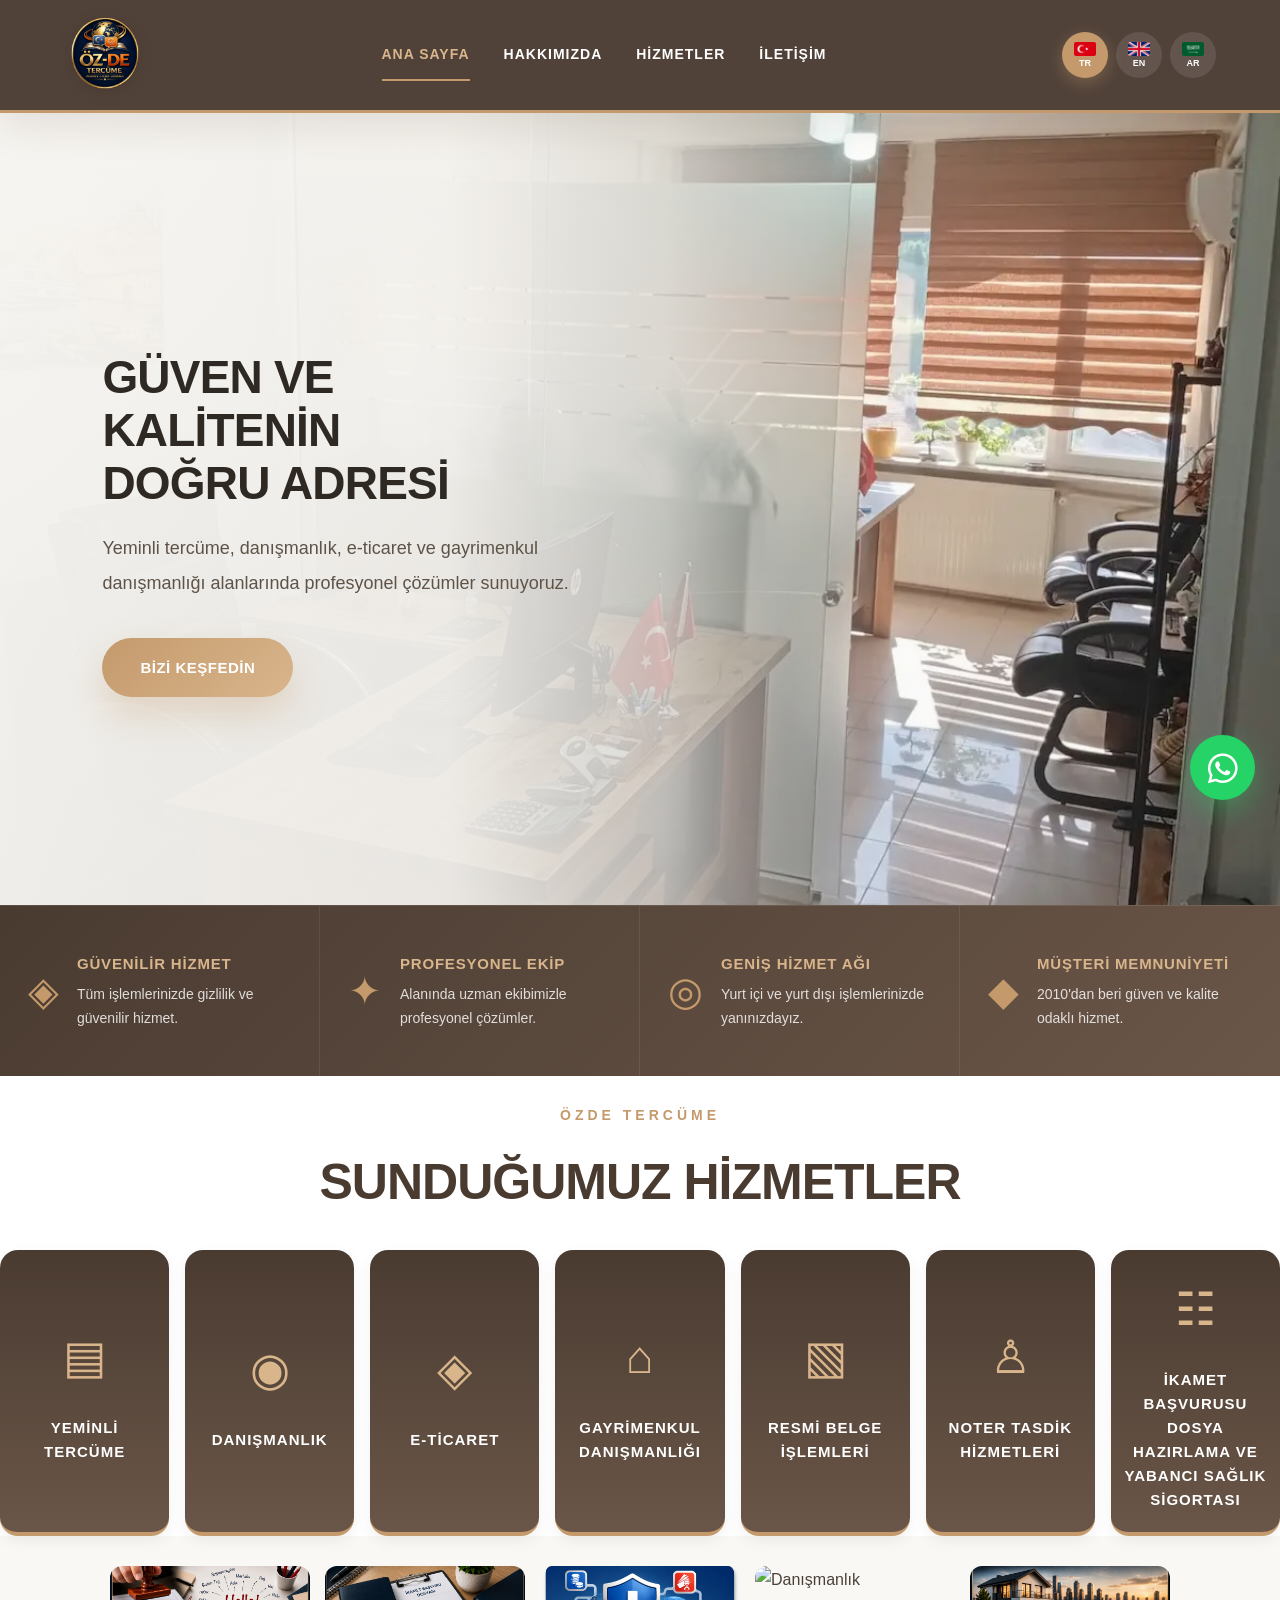
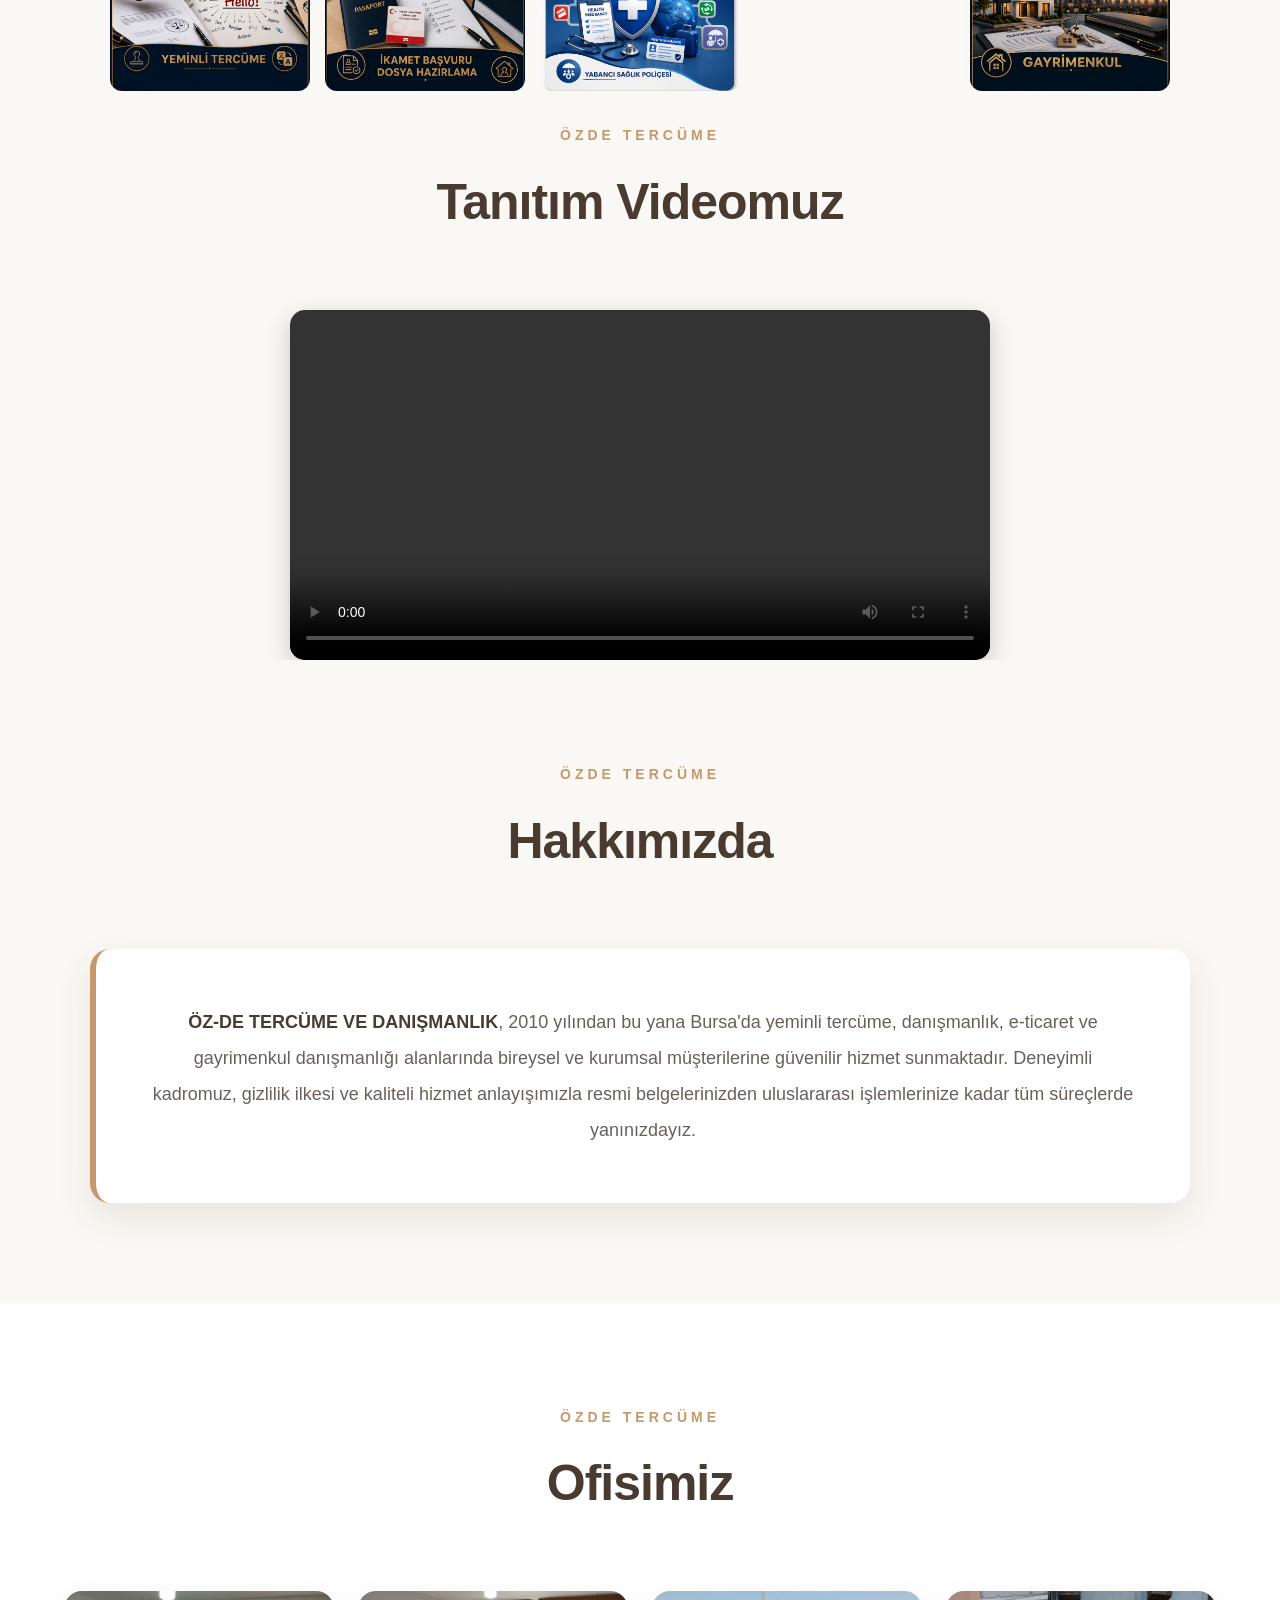
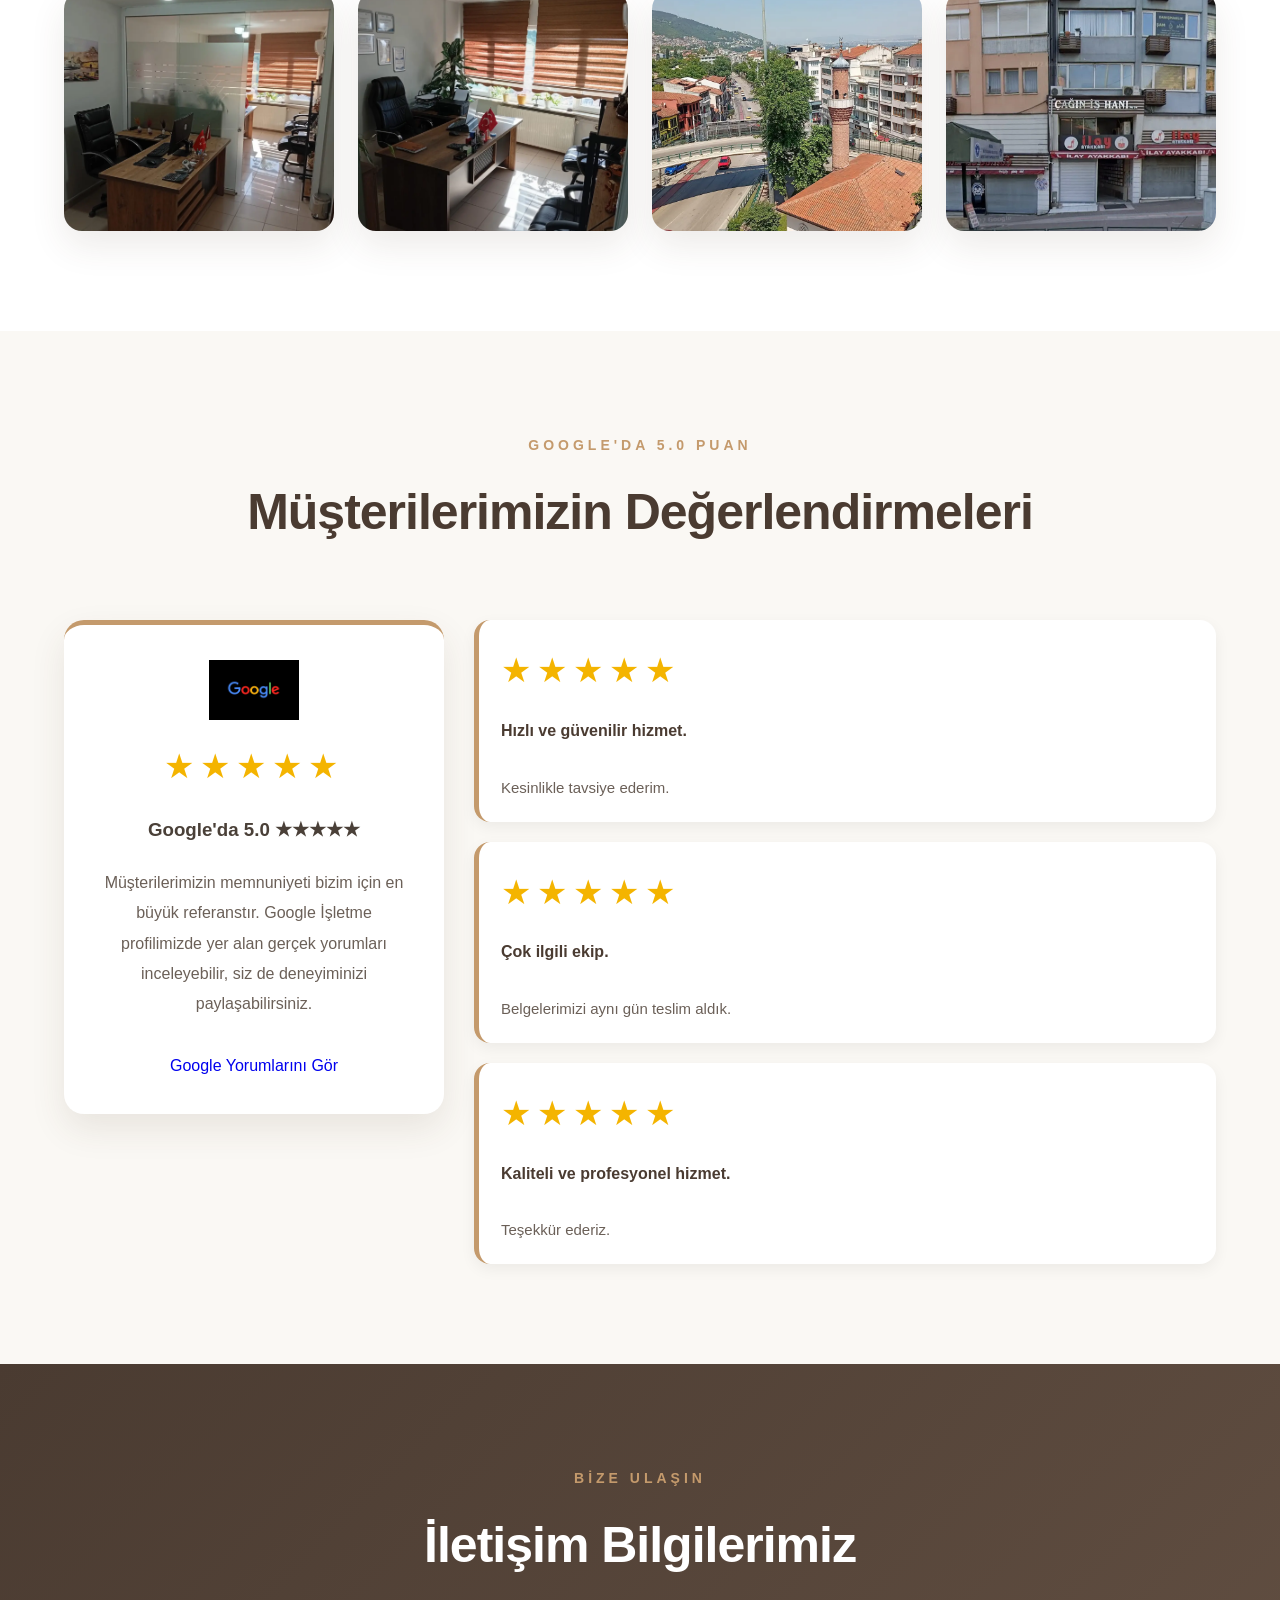
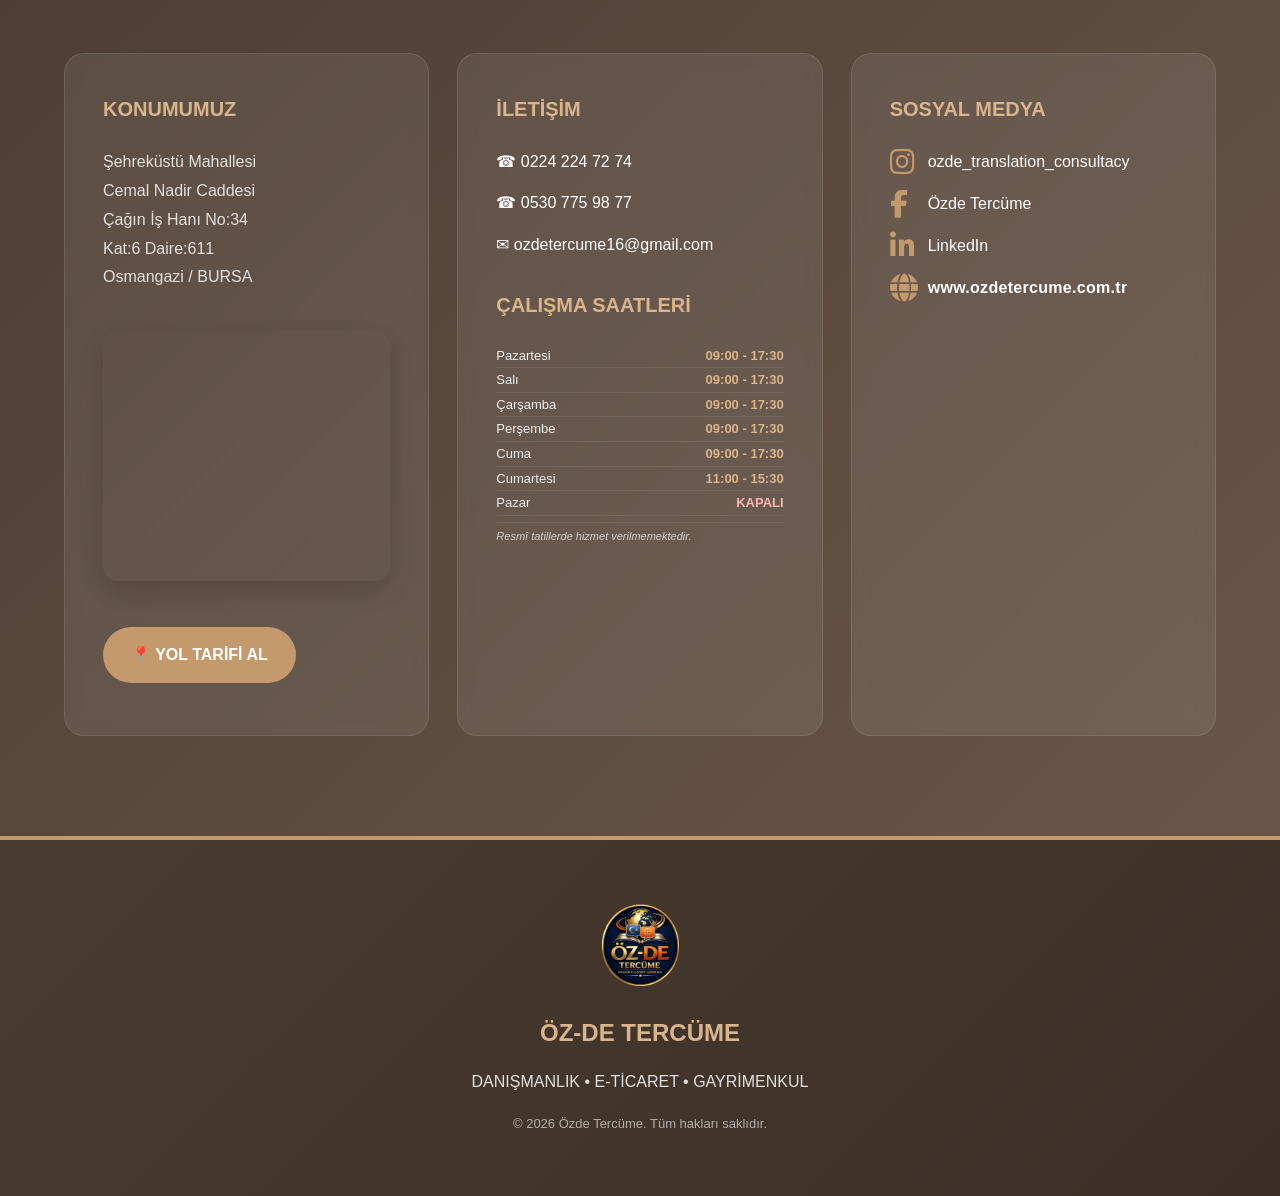
==== index.html @ fc8a0e53 "Modify video section heading and style Updated video section heading and adjusted video styling." ====
<!DOCTYPE html>
<html lang="tr">

<head>
<script type="application/ld+json">
{
  "@context": "https://schema.org",
  "@type": "ProfessionalService",
"name": "Özde Tercüme",
"description": "Bursa'da Arapça, İngilizce, Almanca ve farklı dillerde yeminli tercüme, noter onaylı tercüme, resmi belge işlemleri, danışmanlık, yabancı ikamet başvurusu dosya hazırlama, yabancı sağlık sigortası ve profesyonel hizmetler.",
"url": "https://ozdetercume.com.tr/",
  "telephone": "+90 530 775 98 77",
  "areaServed": {
  "@type": "City",
  "name": "Bursa"
},
  "address": {
    "@type": "PostalAddress",
    "addressLocality": "Bursa",
    "addressCountry": "TR"
  },
  "openingHours": "Mo-Fr 09:00-17:30, Sa 11:00-15:30"
}
</script>
<meta charset="UTF-8">

<meta name="viewport" content="width=device-width, initial-scale=1.0">

<meta name="description" content="Bursa yeminli tercüme bürosu Özde Tercüme; Arapça, İngilizce, Almanca ve farklı dillerde yeminli tercüme, noter onaylı tercüme, resmi belge tercümesi, yabancı ikamet başvurusu dosya hazırlama ve yabancı sağlık sigortası hizmetleri sunar.">

<meta name="keywords" content="Bursa yeminli tercüme, Bursa tercüme bürosu, yeminli tercüman, Arapça tercüme, İngilizce tercüme, Almanca tercüme, noter onaylı tercüme, resmi belge tercümesi, profesyonel tercüme, yabancı ikamet başvurusu, ikamet başvurusu dosya hazırlama, yabancı sağlık sigortası, Bursa yabancı sağlık sigortası, Özde Tercüme">
  
<meta name="author" content="Özde Tercüme">

<meta name="robots" content="index, follow">

<link rel="canonical" href="https://www.ozdetercume.com.tr/">

<link rel="alternate" hreflang="tr" href="https://www.ozdetercume.com.tr/">
<link rel="alternate" hreflang="en" href="https://www.ozdetercume.com.tr/en.html">
<link rel="alternate" hreflang="ar" href="https://www.ozdetercume.com.tr/ar.html">
<link rel="alternate" hreflang="x-default" href="https://www.ozdetercume.com.tr/">
<title>Bursa Yeminli Tercüme Bürosu | Arapça, İngilizce, Almanca Tercüme | Özde Tercüme</title>

<!-- Open Graph (WhatsApp / Facebook Paylaşım) -->

<meta property="og:title" content="Bursa Yeminli Tercüme Bürosu | Arapça, İngilizce, Almanca Tercüme | Özde Tercüme">

<meta property="og:description" content="Bursa'da Arapça, İngilizce, Almanca ve farklı dillerde yeminli ve noter onaylı tercüme, resmi belge işlemleri, danışmanlık ve profesyonel çözümler.">

<meta property="og:type" content="website">

<meta property="og:url" content="https://www.ozdetercume.com.tr/">

<meta property="og:image" content="https://www.ozdetercume.com.tr/logo.webp">


<!-- Favicon -->

<link rel="icon" type="image/webp" href="logo.webp">


<!-- CSS -->

<link rel="stylesheet" href="style.css">

<link rel="stylesheet" href="https://cdnjs.cloudflare.com/ajax/libs/font-awesome/6.5.2/css/all.min.css">
</head>

<body>

<header class="site-header">

    <div class="header-container">

        <a class="logo" href="#anasayfa">
           <img src="logo.webp" alt="Özde Tercüme" width="200" height="80">
        </a>

        <nav class="main-nav">
            <a href="#anasayfa">ANA SAYFA</a>
            <a href="#hakkimizda">HAKKIMIZDA</a>
            <a href="#hizmetler">HİZMETLER</a>
            <a href="#iletisim">İLETİŞİM</a>
        </nav>

<div class="language-switcher">
    <a href="index.html" class="active" title="Türkçe">
        <img src="turkiye.webp" alt="Türk Bayrağı">
        <span>TR</span>
    </a>

    <a href="en.html" title="English">
        <img src="ingiltere.webp" alt="İngiltere Bayrağı">
        <span>EN</span>
    </a>

    <a href="ar.html" title="العربية">
        <img src="suudi-arabistan.webp" alt="Suudi Arabistan Bayrağı">
        <span>AR</span>
    </a>
</div>
    </div>

</header>

<main>

    <!-- ANA SAYFA -->

    <section id="anasayfa" class="hero">

        <div class="hero-overlay"></div>

        <div class="hero-content">

            <h1>
                GÜVEN VE<br>
                KALİTENİN<br>
                DOĞRU ADRESİ
            </h1>

            <p>
                Yeminli tercüme, danışmanlık, e-ticaret ve
                gayrimenkul danışmanlığı alanlarında profesyonel çözümler sunuyoruz.
            </p>

            <a class="primary-button" href="#hizmetler">
                BİZİ KEŞFEDİN
            </a>

        </div>

    </section>

    <!-- AVANTAJLAR -->

    <section class="advantages">

        <div class="advantage">
            <span class="advantage-icon">◈</span>
            <div>
                <h3>GÜVENİLİR HİZMET</h3>
                <p>Tüm işlemlerinizde gizlilik ve güvenilir hizmet.</p>
            </div>
        </div>

        <div class="advantage">
            <span class="advantage-icon">✦</span>
            <div>
                <h3>PROFESYONEL EKİP</h3>
                <p>Alanında uzman ekibimizle profesyonel çözümler.</p>
            </div>
        </div>

        <div class="advantage">
            <span class="advantage-icon">◎</span>
            <div>
                <h3>GENİŞ HİZMET AĞI</h3>
                <p>Yurt içi ve yurt dışı işlemlerinizde yanınızdayız.</p>
            </div>
        </div>

        <div class="advantage">
            <span class="advantage-icon">◆</span>
            <div>
                <h3>MÜŞTERİ MEMNUNİYETİ</h3>
                <p>2010'dan beri güven ve kalite odaklı hizmet.</p>
            </div>
        </div>

    </section>

   <section class="services" id="hizmetler">

   <div class="section-heading">
    <span>ÖZDE TERCÜME</span>
    <h2>SUNDUĞUMUZ HİZMETLER</h2>
</div>

    <div class="service-grid">

        <article class="service-card">
            <div class="service-icon">▤</div>
            <h3>YEMİNLİ<br>TERCÜME</h3>
        </article>

        <article class="service-card">
            <div class="service-icon">◉</div>
            <h3>DANIŞMANLIK</h3>
        </article>

        <article class="service-card">
            <div class="service-icon">◈</div>
            <h3>E-TİCARET</h3>
        </article>

        <article class="service-card">
            <div class="service-icon">⌂</div>
            <h3>GAYRİMENKUL DANIŞMANLIĞI</h3>
        </article>

        <article class="service-card">
            <div class="service-icon">▧</div>
            <h3>RESMİ BELGE<br>İŞLEMLERİ</h3>
        </article>

        <article class="service-card">
            <div class="service-icon">♙</div>
            <h3>NOTER TASDİK<br>HİZMETLERİ</h3>
        </article>

        <article class="service-card">
            <div class="service-icon">☷</div>
            <h3>İKAMET BAŞVURUSU<br>DOSYA HAZIRLAMA VE<br>YABANCI SAĞLIK SİGORTASI</h3>
        </article>

    </div>

</section>
<div style="
    display:flex;
    justify-content:center;
    align-items:center;
    gap:15px;
    flex-wrap:wrap;
    width:100%;
    margin:30px auto;
">

    <img src="yeminli-tercume.webp"
         alt="Yeminli Tercüme"
         style="width:200px;height:125px;object-fit:cover;border-radius:12px;
                transition:transform .3s ease,box-shadow .3s ease;cursor:pointer;"
         onmouseover="this.style.transform='scale(1.30)';this.style.boxShadow='0 12px 30px rgba(0,0,0,.30)';this.style.zIndex='10';"
         onmouseout="this.style.transform='scale(1)';this.style.boxShadow='none';this.style.zIndex='1';">

    <img src="ikamet-basvuru.webp"
         alt="İkamet Başvuru Dosyası Hazırlama"
         style="width:200px;height:125px;object-fit:cover;border-radius:12px;
                transition:transform .3s ease,box-shadow .3s ease;cursor:pointer;"
         onmouseover="this.style.transform='scale(1.30)';this.style.boxShadow='0 12px 30px rgba(0,0,0,.30)';this.style.zIndex='10';"
         onmouseout="this.style.transform='scale(1)';this.style.boxShadow='none';this.style.zIndex='1';">

    <img src="yabanci-saglik-sigortasi.webp"
         alt="Yabancı Sağlık Sigortası"
         style="width:200px;height:125px;object-fit:cover;border-radius:12px;
                transition:transform .3s ease,box-shadow .3s ease;cursor:pointer;"
         onmouseover="this.style.transform='scale(1.30)';this.style.boxShadow='0 12px 30px rgba(0,0,0,.30)';this.style.zIndex='10';"
         onmouseout="this.style.transform='scale(1)';this.style.boxShadow='none';this.style.zIndex='1';">

    <img src="danismanlik.webp"
         alt="Danışmanlık"
         style="width:200px;height:125px;object-fit:cover;border-radius:12px;
                transition:transform .3s ease,box-shadow .3s ease;cursor:pointer;"
         onmouseover="this.style.transform='scale(1.30)';this.style.boxShadow='0 12px 30px rgba(0,0,0,.30)';this.style.zIndex='10';"
         onmouseout="this.style.transform='scale(1)';this.style.boxShadow='none';this.style.zIndex='1';">

    <img src="gayrimenkul.webp"
         alt="Gayrimenkul"
         style="width:200px;height:125px;object-fit:cover;border-radius:12px;
                transition:transform .3s ease,box-shadow .3s ease;cursor:pointer;"
         onmouseover="this.style.transform='scale(1.30)';this.style.boxShadow='0 12px 30px rgba(0,0,0,.30)';this.style.zIndex='10';"
         onmouseout="this.style.transform='scale(1)';this.style.boxShadow='none';this.style.zIndex='1';">

</div>
<section class="video-section">

    <div class="section-heading">
        <span>ÖZDE TERCÜME</span>
        <h2>Tanıtım Videomuz</h2>
    </div>

    <div class="video-wrapper">
        <video controls preload="metadata"
        style="width:700px; max-width:90%; height:auto; display:block; margin:0 auto; border-radius:15px; box-shadow:0 8px 25px rgba(0,0,0,.2);">
            <source src="video-ozde-tanitim.mp4" type="video/mp4">
        </video>
    </div>

</section>
 <!-- HAKKIMIZDA -->
  
<section id="hakkimizda" class="about section-container">

    <div class="section-heading">
        <span>ÖZDE TERCÜME</span>
        <h2>Hakkımızda</h2>
    </div>

    <div class="about-box">
        <p>
            <strong>ÖZ-DE TERCÜME VE DANIŞMANLIK</strong>,
            2010 yılından bu yana Bursa'da yeminli tercüme,
            danışmanlık, e-ticaret ve gayrimenkul danışmanlığı alanlarında
            bireysel ve kurumsal müşterilerine güvenilir hizmet
            sunmaktadır.

            Deneyimli kadromuz, gizlilik ilkesi ve kaliteli hizmet
            anlayışımızla resmi belgelerinizden uluslararası
            işlemlerinize kadar tüm süreçlerde yanınızdayız.
        </p>
    </div>

</section>

<!-- OFİSİMİZ -->

<section id="ofisimiz" class="office section-container">

    <div class="section-heading">
        <span>ÖZDE TERCÜME</span>
        <h2>Ofisimiz</h2>
    </div>

<div class="office-gallery">
    <img src="ofis1.webp" alt="Ofisimiz 1" width="400" height="300">
    <img src="ofis2.webp" alt="Ofisimiz 2" width="400" height="300">
    <img src="ofis3.webp" alt="Ofisimiz 3" width="400" height="300">
    <img src="ofis4.webp" alt="Ofisimiz 4" width="400" height="300">
</div>

<!-- Ofis Fotoğraf Lightbox -->
<div id="officeLightbox" class="office-lightbox">
    <img id="officeLightboxImage" src="" alt="">
</div>
</section>

<!-- GOOGLE YORUMLARI -->

<section class="reviews section-container">

    <div class="section-heading">
        <span>GOOGLE'DA 5.0 PUAN</span>
        <h2>Müşterilerimizin Değerlendirmeleri</h2>
    </div>

    <div class="reviews-container">

        <div class="google-score">

<img src="google-logo.png"
     alt="Google"
     class="google-logo">

            <div class="stars">★★★★★</div>

            <h3>Google'da 5.0 ★★★★★</h3>

            <p>
                Müşterilerimizin memnuniyeti bizim için en büyük
                referanstır. Google İşletme profilimizde yer alan
                gerçek yorumları inceleyebilir, siz de deneyiminizi
                paylaşabilirsiniz.
            </p>

            <div class="review-buttons">

                <a href="https://share.google/yF3Zb9nV3vO8YZpES"
                   target="_blank"
                   class="primary-button">
                    Google Yorumlarını Gör
                </a>

            </div>

        </div>

        <div class="review-cards">

            <div class="review-card">

                <div class="stars">★★★★★</div>

                <p>
                    <strong>Hızlı ve güvenilir hizmet.</strong><br>
                    Kesinlikle tavsiye ederim.
                </p>

            </div>

            <div class="review-card">

                <div class="stars">★★★★★</div>

                <p>
                    <strong>Çok ilgili ekip.</strong><br>
                    Belgelerimizi aynı gün teslim aldık.
                </p>

            </div>

            <div class="review-card">

                <div class="stars">★★★★★</div>

                <p>
                    <strong>Kaliteli ve profesyonel hizmet.</strong><br>
                    Teşekkür ederiz.
                </p>

            </div>

        </div>

    </div>

</section>

<!-- İLETİŞİM -->
 <!-- İLETİŞİM -->

<section id="iletisim" class="contact section-container">

    <div class="section-heading">
        <span>BİZE ULAŞIN</span>
        <h2>İletişim Bilgilerimiz</h2>
    </div>

    <div class="contact-grid">

    <!-- KONUM -->
    <div class="contact-card">

        <h3>KONUMUMUZ</h3>

        <p>
            Şehreküstü Mahallesi<br>
            Cemal Nadir Caddesi<br>
            Çağın İş Hanı No:34<br>
            Kat:6 Daire:611<br>
            Osmangazi / BURSA
        </p>
<iframe
    src="https://www.google.com/maps?q=ÖZ-DE+TERCÜME+VE+DANIŞMANLIK,+Bursa&output=embed"
    loading="lazy">
</iframe>

<a href="https://www.google.com/maps/search/?api=1&query=ÖZ-DE+TERCÜME+VE+DANIŞMANLIK,+Bursa"
   target="_blank"
   class="contact-button">
    📍 YOL TARİFİ AL
</a>
      
</div>
      
    <!-- İLETİŞİM -->
    <div class="contact-card">

        <h3>İLETİŞİM</h3>

        <a href="tel:+902242247274">
            ☎ 0224 224 72 74
        </a>

        <a href="tel:+905307759877">
            ☎ 0530 775 98 77
        </a>

        <a href="mailto:ozdetercume16@gmail.com">
            ✉ ozdetercume16@gmail.com
        </a>

        <h3 style="margin-top:30px;">ÇALIŞMA SAATLERİ</h3>

        <div class="working-hours">

            <div class="hours-row">
                <span>Pazartesi</span>
                <strong>09:00 - 17:30</strong>
            </div>

            <div class="hours-row">
                <span>Salı</span>
                <strong>09:00 - 17:30</strong>
            </div>

            <div class="hours-row">
                <span>Çarşamba</span>
                <strong>09:00 - 17:30</strong>
            </div>

            <div class="hours-row">
                <span>Perşembe</span>
                <strong>09:00 - 17:30</strong>
            </div>

            <div class="hours-row">
                <span>Cuma</span>
                <strong>09:00 - 17:30</strong>
            </div>

            <div class="hours-row">
                <span>Cumartesi</span>
                <strong>11:00 - 15:30</strong>
            </div>

            <div class="hours-row closed">
                <span>Pazar</span>
                <strong>KAPALI</strong>
            </div>

            <div class="holiday-note">
                Resmî tatillerde hizmet verilmemektedir.
            </div>

        </div>

    </div>
    <!-- SOSYAL MEDYA -->
    <div class="contact-card">

        <h3>SOSYAL MEDYA</h3>

        <a href="https://www.instagram.com/ozde_translation_consultacy?igsh=cWZsOW41dGt4ZjAx"
           target="_blank"
           rel="noopener"
           class="social-link instagram-link">

            <i class="fa-brands fa-instagram instagram-icon"></i>
            <span>ozde_translation_consultacy</span>

        </a>

        <a href="https://www.facebook.com/share/g/1dFEWb37TL/"
           target="_blank"
           rel="noopener"
           class="social-link facebook-link">

            <i class="fa-brands fa-facebook-f facebook-icon"></i>
            <span>Özde Tercüme</span>

        </a>
<a href="https://www.linkedin.com/in/öz-de-tercüme-danışmanlık-e-ticaret-ve-gayrimenkul-b0708622a"
   target="_blank"
   rel="noopener"
   class="social-link linkedin-link">

    <i class="fa-brands fa-linkedin-in linkedin-icon"></i>
    <span>LinkedIn</span>

</a>
        <a href="https://www.ozdetercume.com.tr"
           target="_blank"
           rel="noopener"
           class="social-link website-link">

            <i class="fa-solid fa-globe"></i>
            <span>www.ozdetercume.com.tr</span>

        </a>

    </div>

</div>
</section>

</main>

<footer>

    <img src="logo.webp" alt="Özde Tercüme" width="200" height="80">

    <strong>ÖZ-DE TERCÜME</strong>

    <p>
        DANIŞMANLIK • E-TİCARET • GAYRİMENKUL
    </p>

    <small>
        © 2026 Özde Tercüme. Tüm hakları saklıdır.
    </small>

</footer>

<script src="script.js"></script>

<a href="https://wa.me/905307759877"
   class="whatsapp-float"
   target="_blank"
   rel="noopener"
   aria-label="WhatsApp">
    <i class="fa-brands fa-whatsapp"></i>
</a>

</body>
</html>
---- style.css ----
/*==================================================
  ÖZ-DE TERCÜME
  STYLE.CSS
==================================================*/

/*========== ROOT ==========*/
:root{
    --navy:#4A3B31;
    --navy-light:#6A5648;
    --gold:#C49A6C;
    --gold-light:#D9B58C;
    --gold-hover:#B88652;
    --cream:#FAF8F4;
    --cream-dark:#F3EEE6;
    --white:#FFFFFF;
    --text:#4A4038;
    --text-light:#6B6058;
    --border:#ECE5DA;
    --shadow-sm:0 5px 15px rgba(0,0,0,.06);
    --shadow:0 15px 35px rgba(80,60,40,.10);
    --shadow-lg:0 25px 60px rgba(60,40,20,.15);
    --radius:18px;
    --transition:.35s ease;
}

/*========== RESET ==========*/
*{
    margin:0;
    padding:0;
    box-sizing:border-box;
}

html{
    scroll-behavior:smooth;
}

body{
    font-family:Arial,Helvetica,sans-serif;
    background:var(--cream);
    color:var(--text);
    line-height:1.7;
    overflow-x:hidden;
    -webkit-font-smoothing:antialiased;
}

a{
    text-decoration:none;
    transition:var(--transition);
}

img{
    display:block;
    max-width:100%;
    height:auto;
}

ul{
    list-style:none;
}

section{
    position:relative;
}

/*========== HEADER ==========*/
.site-header{
    position:sticky;
    top:0;
    left:0;
    width:100%;
    z-index:9999;
    background:rgba(74,59,49,.96);
    backdrop-filter:blur(10px);
    border-bottom:3px solid var(--gold);
    box-shadow:var(--shadow);
}

.header-container{
    max-width:1400px;
    margin:auto;
    padding:14px 5%;
    display:flex;
    align-items:center;
    justify-content:space-between;
    gap:40px;
}

/*========== LOGO ==========*/
.logo{
    display:flex;
    align-items:center;
}

.logo img{
    width:82px;
    height:auto;
    object-fit:contain;
    transition:transform .25s ease;
    filter:drop-shadow(0 3px 8px rgba(0,0,0,.12));
}

.logo:hover img{
    transform:scale(1.06);
}

/*========== MENU ==========*/
.main-nav{
    display:flex;
    align-items:center;
    gap:34px;
}

.main-nav a{
    position:relative;
    color:#fff;
      font-size:14px;
    font-weight:700;
    letter-spacing:1px;
    text-transform:uppercase;
    padding:8px 0;
}

.main-nav a::after{
    content:"";
    position:absolute;
    left:0;
    bottom:-6px;
    width:0;
    height:2px;
    background:var(--gold);
    transition:width .35s ease;
}

.main-nav a:hover{
    color:var(--gold-light);
}

.main-nav a:hover::after{
    width:100%;
}

/*========== HEADER CONTACT ==========*/
.header-contact{
    display:flex;
    flex-direction:column;
    align-items:flex-end;
    gap:6px;
}

.header-contact a{
    color:var(--gold-light);
    font-size:14px;
    font-weight:700;
}

.header-contact a:hover{
    color:#fff;
}

/*========== LANGUAGE SWITCHER ==========*/
.language-switcher{
    display:flex;
    align-items:center;
    gap:8px;
}

.language-switcher a{
    width:46px;
    height:46px;
    display:flex;
    flex-direction:column;
    align-items:center;
    justify-content:center;
    gap:2px;
    border-radius:50%;
    background:rgba(255,255,255,.10);
    color:#fff;
    text-decoration:none;
    transition:all .35s ease;
    overflow:hidden;
}

.language-switcher a img{
    width:22px;
    height:14px;
    object-fit:cover;
    display:block;
    border-radius:2px;
}

.language-switcher a span{
    display:block;
    font-size:9px;
    font-weight:700;
    line-height:10px;
    color:#fff;
}

.language-switcher a:hover{
    background:var(--gold);
    transform:translateY(-2px);
}

.language-switcher a.active{
    background:var(--gold);
    box-shadow:0 5px 15px rgba(196,154,108,.35);
}

/*==================================================
  HERO
==================================================*/

.hero{
    position:relative;
    display:flex;
    align-items:center;
    min-height:88vh;
    padding:120px 8% 90px;
    overflow:hidden;

    background:
    linear-gradient(
        90deg,
        rgba(250,248,244,.97) 0%,
        rgba(250,248,244,.94) 35%,
        rgba(250,248,244,.72) 52%,
        rgba(250,248,244,.20) 68%,
        rgba(250,248,244,0) 100%
    ),
    url("ofis1.webp");

    background-size:cover;
    background-position:center right;
    background-repeat:no-repeat;
}

.hero::before{
    content:"";
    position:absolute;
    inset:0;
background:linear-gradient(
    180deg,
    rgba(255,255,255,.02),
    rgba(0,0,0,.02)
);
    pointer-events:none;
}

.hero-overlay{
    display:none;
}

.hero-content{
    position:relative;
    z-index:2;
    max-width:620px;
}

.since{
    display:inline-flex;
    align-items:center;
    gap:12px;
    margin-bottom:22px;
    color:var(--gold);
    font-size:15px;
    font-weight:700;
    letter-spacing:4px;
    text-transform:uppercase;
}

.since::before{
    content:"";
    width:45px;
    height:2px;
    background:var(--gold);
}

.hero-content h1{
    font-size:clamp(30px,3.8vw,46px);
    line-height:1.15;
    font-weight:800;
    letter-spacing:-.8px;
    color:#2F2924;
    margin-bottom:22px;
    max-width:520px;
}

.hero-content p{
    font-size:18px;
    line-height:1.9;
    color:#5E5348;
    max-width:540px;
    margin-bottom:38px;
}

.hero .primary-button{
    display:inline-flex;
    align-items:center;
    justify-content:center;
    padding:17px 38px;
    border-radius:60px;
    background:linear-gradient(
        135deg,
        var(--gold),
        var(--gold-light)
    );
    color:#fff;
    font-size:15px;
    font-weight:700;
    letter-spacing:.5px;
    box-shadow:0 18px 35px rgba(196,154,108,.30);
    transition:all .35s ease;
}

.hero .primary-button:hover{
    transform:translateY(-2px);
    box-shadow:0 18px 35px rgba(196,154,108,.30);
    background:linear-gradient(
        135deg,
        #B88756,
        #D5B085
    );
}

/*==================================================
  AVANTAJLAR
==================================================*/

.advantages{
    background:linear-gradient(
        135deg,
        var(--navy),
        var(--navy-light)
    );
    display:grid;
    grid-template-columns:repeat(4,1fr);
    border-top:1px solid rgba(255,255,255,.08);
    overflow:hidden;
}

.advantage{
    min-height:170px;
    padding:35px 28px;
    display:flex;
    align-items:center;
    justify-content:center;
    gap:18px;
    color:#fff;
    transition:.35s ease;
    border-right:1px solid rgba(255,255,255,.08);
}

.advantage:last-child{
    border-right:none;
}

.advantage:hover{
    background:rgba(255,255,255,.05);
}

.advantage-icon{
    flex-shrink:0;
    font-size:40px;
    color:var(--gold);
    transition:.35s;
}

.advantage:hover .advantage-icon{
    transform:scale(1.10);
}
.advantage h3{
    color:var(--gold-light);
    font-size:15px;
    font-weight:700;
    margin-bottom:6px;
    letter-spacing:.8px;
}

.advantage p{
    font-size:14px;
    line-height:1.7;
    color:rgba(255,255,255,.82);
}

/*==================================================
  GENEL BÖLÜMLER
==================================================*/

.section-container{
    max-width:1400px;
    margin:auto;
    padding:100px 5%;
}

.section-heading{
    text-align:center;
    margin-bottom:65px;
}

.section-heading span{
    display:inline-block;
    color:var(--gold);
    font-size:14px;
    font-weight:700;
    letter-spacing:4px;
    text-transform:uppercase;
    margin-bottom:12px;
}

.section-heading h2{
    color:var(--navy);
    font-size:clamp(34px,4vw,50px);
    font-weight:800;
    letter-spacing:-1px;
    margin-bottom:15px;
}

.section-heading p{
    max-width:700px;
    margin:0 auto;
    color:var(--text-light);
    font-size:17px;
    line-height:1.9;
}

/*==================================================
  HİZMETLER
==================================================*/

.services{
    background:var(--white);
    position:relative;
}
.services .section-heading{
    text-align:center;
    padding-top:25px;
    margin-bottom:25px;
}

.services .section-heading h2{
    text-align:center;
    margin-left:auto;
    margin-right:auto;
}
.service-grid{
    display:grid;
    grid-template-columns:repeat(7,1fr);
    gap:16px;
    align-items:stretch;
}

/*==================================================
  HİZMET KARTLARI
==================================================*/

.service-card{
    position:relative;
    min-height:160px;
    background:linear-gradient(
        180deg,
        var(--navy),
        var(--navy-light)
    );
    border-bottom:4px solid var(--gold);
    border-radius:18px;
    padding:20px 10px;
    display:flex;
    flex-direction:column;
    align-items:center;
    justify-content:center;
    text-align:center;
    color:#fff;
    overflow:hidden;
    box-shadow:var(--shadow-sm);
    transition:all .35s ease;
}

.service-card::before{
    content:"";
    position:absolute;
    inset:0;
    background:linear-gradient(
        135deg,
        rgba(255,255,255,.08),
        transparent 65%
    );
    opacity:0;
    transition:.35s;
}

.service-card:hover{
    transform:translateY(-8px);
    box-shadow:var(--shadow-lg);
    border-bottom-color:var(--gold-light);
}

.service-card:hover::before{
    opacity:1;
}

.service-icon{
    font-size:46px;
    color:var(--gold-light);
    margin-bottom:20px;
    transition:.35s;
}

.service-card:hover .service-icon{
    transform:scale(1.12);
}

.service-card h3{
    font-size:15px;
    font-weight:700;
    letter-spacing:1px;
    line-height:1.6;
}
/*==================================================
  HAKKIMIZDA
==================================================*/

.about{
    background:var(--cream);
    text-align:center;
}

.about .section-heading,
.about-box{
    max-width:1100px;
    margin-left:auto;
    margin-right:auto;
}

.about-box{
    background:var(--white);
    border-left:6px solid var(--gold);
    border-radius:20px;
    padding:55px;
    box-shadow:var(--shadow);
    transition:all .35s ease;
}

.about-box:hover{
    transform:translateY(-5px);
    box-shadow:var(--shadow-lg);
}

.about-box p{
    font-size:18px;
    line-height:2;
    color:var(--text-light);
}

.about-box strong{
    color:var(--navy);
}

/*==================================================
  OFİS GALERİSİ
==================================================*/

.office{
    background:var(--white);
}

.office-gallery{
    display:grid;
    grid-template-columns:repeat(4,1fr);
    gap:24px;
    margin-top:50px;
}

.office-gallery img{
    width:100%;
    height:240px;
    object-fit:cover;
    border-radius:18px;
    box-shadow:var(--shadow);
    transition:all .35s ease;
}

.office-gallery img:hover{
    transform:translateY(-4px) scale(1.02);
    box-shadow:var(--shadow);
}

/*==================================================
  GOOGLE YORUMLARI
==================================================*/

.reviews{
    background:var(--cream);
}

.reviews-container{
    display:grid;
    grid-template-columns:380px 1fr;
    gap:30px;
    align-items:start;
}

.google-score{
    background:#fff;
    border-radius:20px;
    padding:35px 30px;
    text-align:center;
    border-top:5px solid var(--gold);
    box-shadow:var(--shadow);
    transition:all .35s ease;
}

.google-score:hover{
    transform:translateY(-6px);
    box-shadow:var(--shadow-lg);
}

.google-logo{
    display:block;
    width:120px;
    height:auto;
    margin:0 auto 20px;
}

.google-logo{
    width:90px;
    height:auto;
    margin:0 auto 18px;
    display:block;
}

.stars{
    color:#F4B400;
    font-size:34px;
    letter-spacing:6px;
    margin-bottom:18px;
}

.google-score p{
    color:var(--text-light);
    line-height:1.9;
    margin:22px 0 32px;
}
.review-cards{
    display:flex;
    flex-direction:column;
    gap:20px;
    justify-content:flex-start;
}
.review-card{
    background:#fff;
    padding:22px;
    border-left:5px solid var(--gold);
    border-radius:16px;
    box-shadow:var(--shadow-sm);
    transition:.3s;
    min-height:170px;
}
.review-card:hover{
    transform:translateY(-4px);
    box-shadow:var(--shadow);
}

.review-card strong{
    display:block;
    color:var(--navy);
    font-size:16px;
    margin-bottom:8px;
}

.review-card p{
    color:var(--text-light);
    line-height:1.6;
    font-size:15px;
    margin:0;
}

/*==================================================
  İLETİŞİM
==================================================*/

.contact{
    background:linear-gradient(
        135deg,
        var(--navy),
        var(--navy-light)
    );
}

.contact .section-heading h2{
    color:#fff;
}

.contact-grid{
    max-width:1200px;
    margin:auto;
    display:grid;
    grid-template-columns:repeat(3,1fr);
    gap:28px;
}

.contact-card{
    background:rgba(255,255,255,.08);
    border:1px solid rgba(255,255,255,.10);
    border-radius:20px;
    padding:38px;
    color:#fff;
    backdrop-filter:blur(8px);
    transition:all .35s ease;
}

.contact-card:hover{
    transform:translateY(-6px);
    border-color:var(--gold);
    box-shadow:0 20px 40px rgba(0,0,0,.20);
}

.contact-card h3{
    color:var(--gold-light);
    font-size:20px;
    margin-bottom:22px;
}

.contact-card p{
    color:rgba(255,255,255,.82);
    line-height:1.8;
    margin-bottom:24px;
}

.contact-card a{
    display:flex;
    align-items:center;
    gap:10px;
    color:#fff;
    margin-bottom:14px;
    transition:.35s;
    word-break:break-word;
}

.contact-card a:hover{
    color:var(--gold-light);
    transform:translateX(4px);
}

.contact-button{
    display:inline-flex !important;
    align-items:center;
    justify-content:center;
    margin-top:18px;
    padding:14px 28px;
    border-radius:50px;
    background:var(--gold);
    color:#fff !important;
    font-weight:700;
}

.contact-button:hover{
    background:var(--gold-hover);
}

/*==================================================
  SOSYAL MEDYA
==================================================*/

.social-link{
    display:flex;
    align-items:center;
    gap:14px;
    margin:12px 0;
}

.instagram-icon,
.facebook-icon,
.linkedin-icon{
    font-size:28px;
    min-width:28px;
    color:var(--gold);
}

.social-link span{
    line-height:1.4;
}
/*==================================================
  FOOTER
==================================================*/

footer{
    background:linear-gradient(135deg,var(--navy),#3B2F27);
    color:#fff;
    text-align:center;
    padding:60px 20px;
    border-top:4px solid var(--gold);
}

footer img{
    width:95px;
    margin:0 auto 18px;
}

footer strong{
    display:block;
    color:var(--gold-light);
    font-size:24px;
    margin-bottom:15px;
}

footer p{
    color:rgba(255,255,255,.85);
    margin:12px 0;
    line-height:1.8;
}

footer small{
    color:rgba(255,255,255,.60);
    font-size:13px;
}

/*==================================================
  TABLET
==================================================*/

@media (max-width:991px){

.header-container{
    flex-direction:column;
    gap:22px;
    text-align:center;
}

.main-nav{
    justify-content:center;
    flex-wrap:wrap;
    gap:18px;
}

.advantages{
    grid-template-columns:repeat(2,1fr);
}

.service-grid{
    grid-template-columns:repeat(2,1fr);
}

.office-gallery{
    grid-template-columns:repeat(2,1fr);
}

.contact-grid{
    grid-template-columns:1fr;
}

.reviews-container{
    grid-template-columns:1fr;
}

}

/*==================================================
  TELEFON
==================================================*/

@media (max-width:576px){

.section-container{
    padding:70px 6%;
}

.hero{
    min-height:auto;
    padding:90px 6% 60px;
}

.hero-content h1{
    font-size:36px;
}

.hero-content p{
    font-size:16px;
}

.advantages{
    grid-template-columns:1fr;
}

.service-grid{
    grid-template-columns:1fr;
}

.office-gallery{
    grid-template-columns:1fr;
}

.office-gallery img{
    height:220px;
}

.contact-grid{
    grid-template-columns:1fr;
}

.language-switcher{
    justify-content:center;
}

}

/*==================================================
  RTL (ARAPÇA)
==================================================*/

html[dir="rtl"] body{
    direction:rtl;
}

html[dir="rtl"] .header-container{
    flex-direction:row-reverse;
}

html[dir="rtl"] .main-nav{
    flex-direction:row-reverse;
}

html[dir="rtl"] .hero-content{
    text-align:center;
    margin-left:auto;
    margin-right:auto;
}

html[dir="rtl"] .section-heading{
    text-align:center;
}

html[dir="rtl"] .contact-card{
    text-align:right;
}

html[dir="rtl"] .contact-card a{
    justify-content:flex-start;
}

html[dir="rtl"] .social-link{
    justify-content:flex-start;
}

html[dir="rtl"] .office-gallery{
    direction:ltr;
}
/*==================================================
  YUKARI ÇIK BUTONU
==================================================*/

#topButton{
    position:fixed;
    right:28px;
    bottom:28px;
    width:58px;
    height:58px;
    border:none;
    border-radius:50%;
    display:flex;
    align-items:center;
    justify-content:center;
    cursor:pointer;
    background:linear-gradient(
        135deg,
        var(--gold),
        var(--gold-light)
    );
    color:var(--navy);
    font-size:24px;
    font-weight:700;
    box-shadow:0 15px 35px rgba(0,0,0,.22);
    opacity:0;
    visibility:hidden;
    transition:all .35s ease;
    z-index:9999;
}

#topButton.show{
    opacity:1;
    visibility:visible;
}

#topButton:hover{
    background:linear-gradient(
        135deg,
        var(--gold-hover),
        var(--gold)
    );
    color:#fff;
    transform:translateY(-5px) scale(1.05);
    box-shadow:0 22px 45px rgba(0,0,0,.28);
}

#topButton:active{
    transform:translateY(-2px);
}

/*==================================================
  SEÇİM RENGİ
==================================================*/

::selection{
    background:var(--gold);
    color:#fff;
}

::-moz-selection{
    background:var(--gold);
    color:#fff;
}

/*==================================================
  SCROLLBAR
==================================================*/

::-webkit-scrollbar{
    width:10px;
}

::-webkit-scrollbar-track{
    background:var(--cream);
}

::-webkit-scrollbar-thumb{
    background:var(--gold);
    border-radius:20px;
}

::-webkit-scrollbar-thumb:hover{
    background:var(--gold-hover);
}

/*=========================================
  AKTİF MENÜ
=========================================*/

.main-nav a.active{
    color:var(--gold-light);
}

.main-nav a.active::after{
    width:100%;
}
/*=========================================
  ÇALIŞMA SAATLERİ
=========================================*/

.working-hours{
    margin-top:4px;
}

.hours-row{
    display:flex;
    justify-content:space-between;
    align-items:center;
    padding:4px 0;
    border-bottom:1px solid rgba(255,255,255,.08);
    font-size:13px;
    line-height:1.2;
}

.hours-row:last-child{
    border-bottom:none;
}

.hours-row span{
    color:rgba(255,255,255,.90);
    font-weight:500;
}

.hours-row strong{
    color:var(--gold-light);
    font-weight:700;
}

.hours-row.closed strong{
    color:#ffb3b3;
}

.holiday-note{
    margin-top:6px;
    padding-top:6px;
    border-top:1px solid rgba(255,255,255,.08);
    color:rgba(255,255,255,.72);
    font-size:11px;
    line-height:1.3;
    font-style:italic;
}
/*=========================================
  ARAPÇA RTL DÜZENİ
=========================================*/

html[dir="rtl"] .hours-row{
    direction:rtl;
    text-align:right;
}

html[dir="rtl"] .holiday-note{
    text-align:right;
}

html[dir="rtl"] .social-link{
    justify-content:flex-start;
    flex-direction:row-reverse;
    text-align:right;
}

html[dir="rtl"] .contact-card a:hover{
    padding-left:0;
    padding-right:6px;
}
/*=========================================
  WHATSAPP FLOAT BUTTON
=========================================*/

.whatsapp-float{
    position:fixed;
    right:25px;
    bottom:100px;
    width:65px;
    height:65px;
    display:flex;
    align-items:center;
    justify-content:center;
    border-radius:50%;
    background:#25D366;
    color:#ffffff;
    font-size:34px;
    text-decoration:none;
    box-shadow:0 12px 30px rgba(37,211,102,.35);
    transition:all .35s ease;
    z-index:9999;
}

.whatsapp-float:hover{
    background:#1EBE5D;
    color:#ffffff;
    transform:translateY(-3px) scale(1.04);
    box-shadow:0 14px 30px rgba(37,211,102,.35);
}

.whatsapp-float:active{
    transform:scale(.96);
}

/* Arapça (RTL) */

html[dir="rtl"] .whatsapp-float{
    right:auto;
    left:25px;
}

/* Mobil */

@media (max-width:768px){

    .whatsapp-float{
        width:58px;
        height:58px;
        right:18px;
        bottom:90px;
        font-size:30px;
    }

    html[dir="rtl"] .whatsapp-float{
        right:auto;
        left:18px;
    }

}
/*=========================================
  WEBSITE LINK
=========================================*/

.website-link i{
    color:var(--gold);
    font-size:28px;
    transition:.35s;
}

.website-link:hover i{
    transform:scale(1.15);
}

.website-link span{
    font-weight:600;
    letter-spacing:.3px;
}
/*=========================================
  GOOGLE MAP
=========================================*/

.contact-card iframe{
    width:100%;
    height:250px;
    border:0;
    border-radius:15px;
    margin:15px 0 20px;
    box-shadow:0 10px 25px rgba(0,0,0,.15);
}


/* Mobil */

@media(max-width:576px){

    .contact-card iframe{
        height:220px;
    }
html[lang="ar"] .hero-content {
    width: 100%;
    max-width: 620px;
    margin-left: auto;
    margin-right: auto;
    text-align: center;
}
html[lang="ar"] .hero {
    justify-content: center;
}

html[lang="ar"] .hero-content {
    width: 100%;
    max-width: 620px;
    text-align: center;
}

html[lang="ar"] .hero-content h1,
html[lang="ar"] .hero-content p {
    margin-left: auto;
    margin-right: auto;
}

html[lang="ar"] .hero .primary-button {
    display: inline-flex;
}
/* OFİS FOTOĞRAF LIGHTBOX */

.office-lightbox {
    display: none !important;
    position: fixed;
    inset: 0;
    z-index: 99999;
    align-items: center;
    justify-content: center;
    padding: 25px;
    background: rgba(0, 0, 0, 0.88);
    backdrop-filter: blur(5px);
}

.office-lightbox.active {
    display: flex !important;
}

.office-lightbox img {
    width: auto;
    height: auto;
    max-width: 92vw;
    max-height: 88vh;
    object-fit: contain;
    border-radius: 12px;
    box-shadow: 0 20px 60px rgba(0, 0, 0, 0.5);
    animation: officePhotoOpen 0.3s ease;
}

.office-lightbox-close {
    position: absolute;
    top: 20px;
    right: 25px;
    border: 0;
    background: transparent;
    color: #fff;
    font-size: 46px;
    line-height: 1;
    cursor: pointer;
}

@keyframes officePhotoOpen {
    from {
        opacity: 0;
        transform: scale(0.92);
    }

    to {
        opacity: 1;
        transform: scale(1);
    }
}

@media (max-width: 600px) {
    .office-lightbox {
        padding: 15px;
    }

    .office-lightbox img {
        max-width: 95vw;
        max-height: 82vh;
    }

    .office-lightbox-close {
        top: 15px;
        right: 18px;
        font-size: 40px;
    }
}
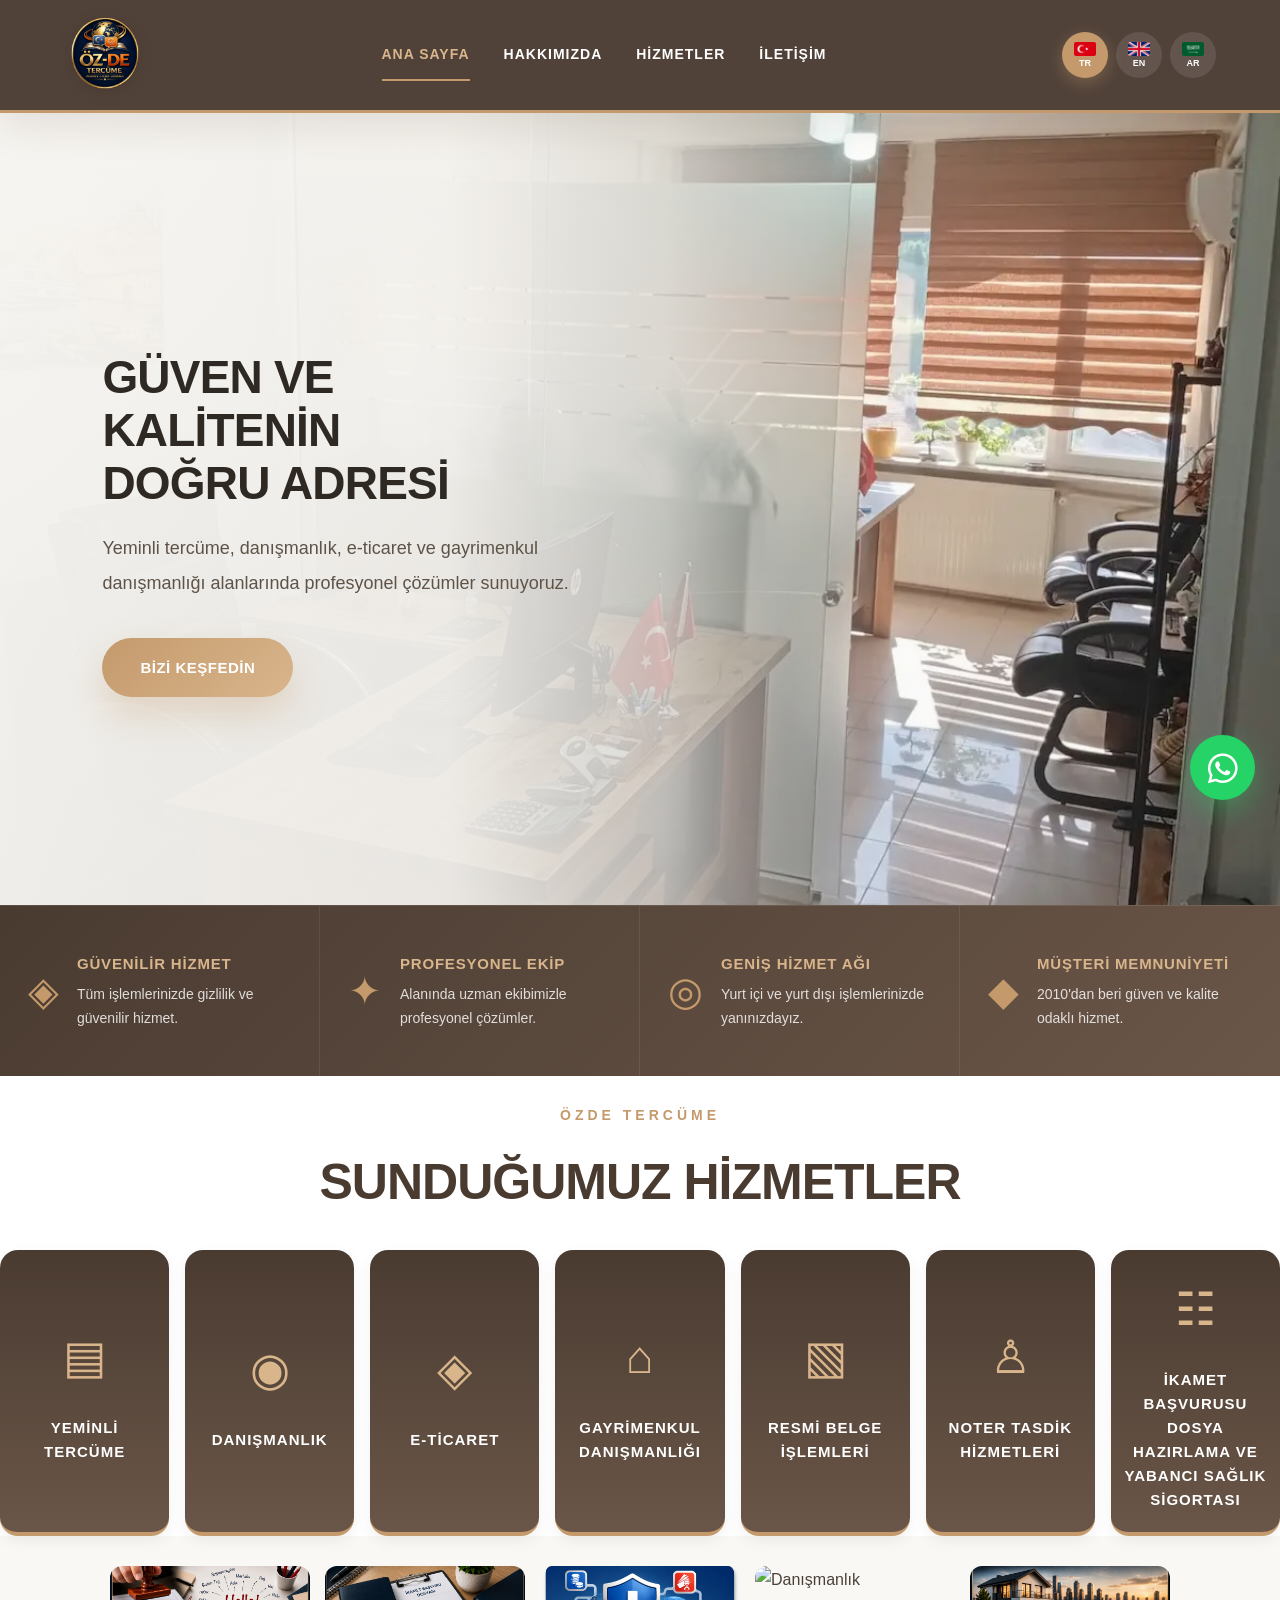
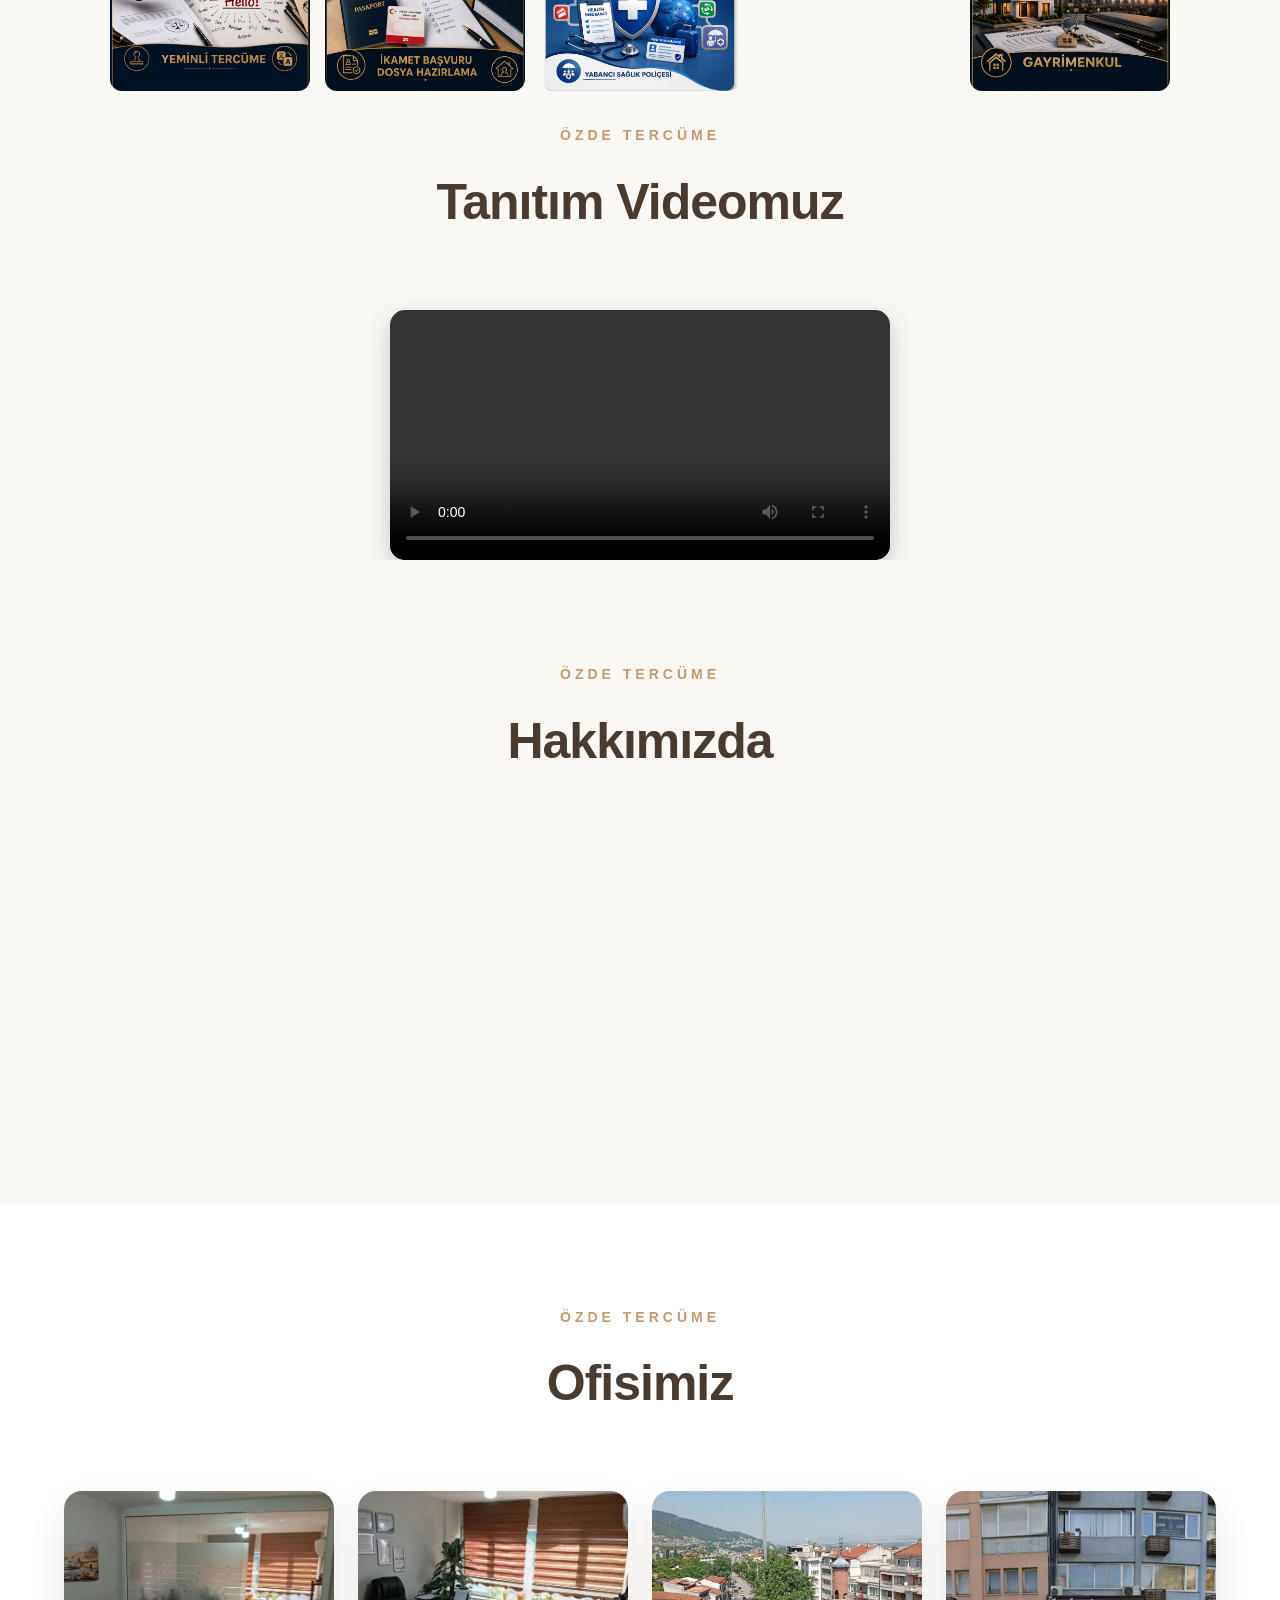
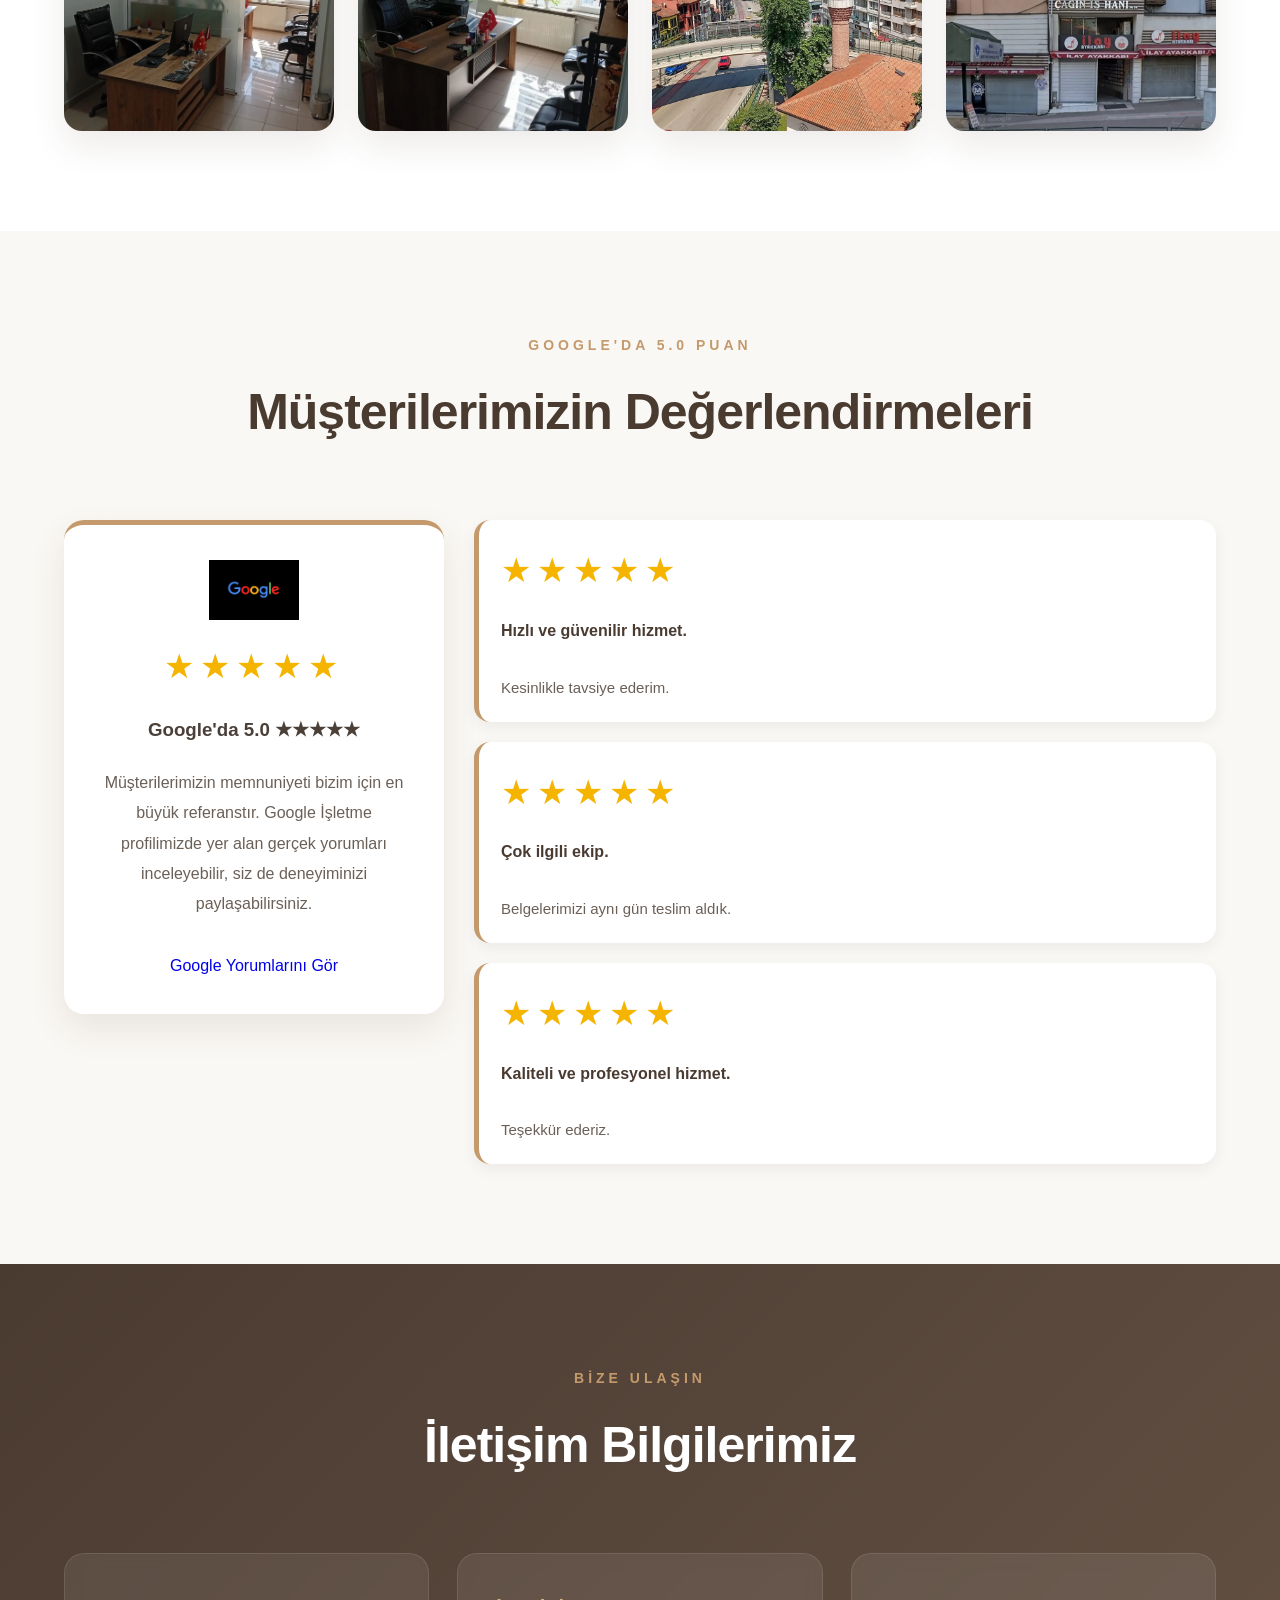
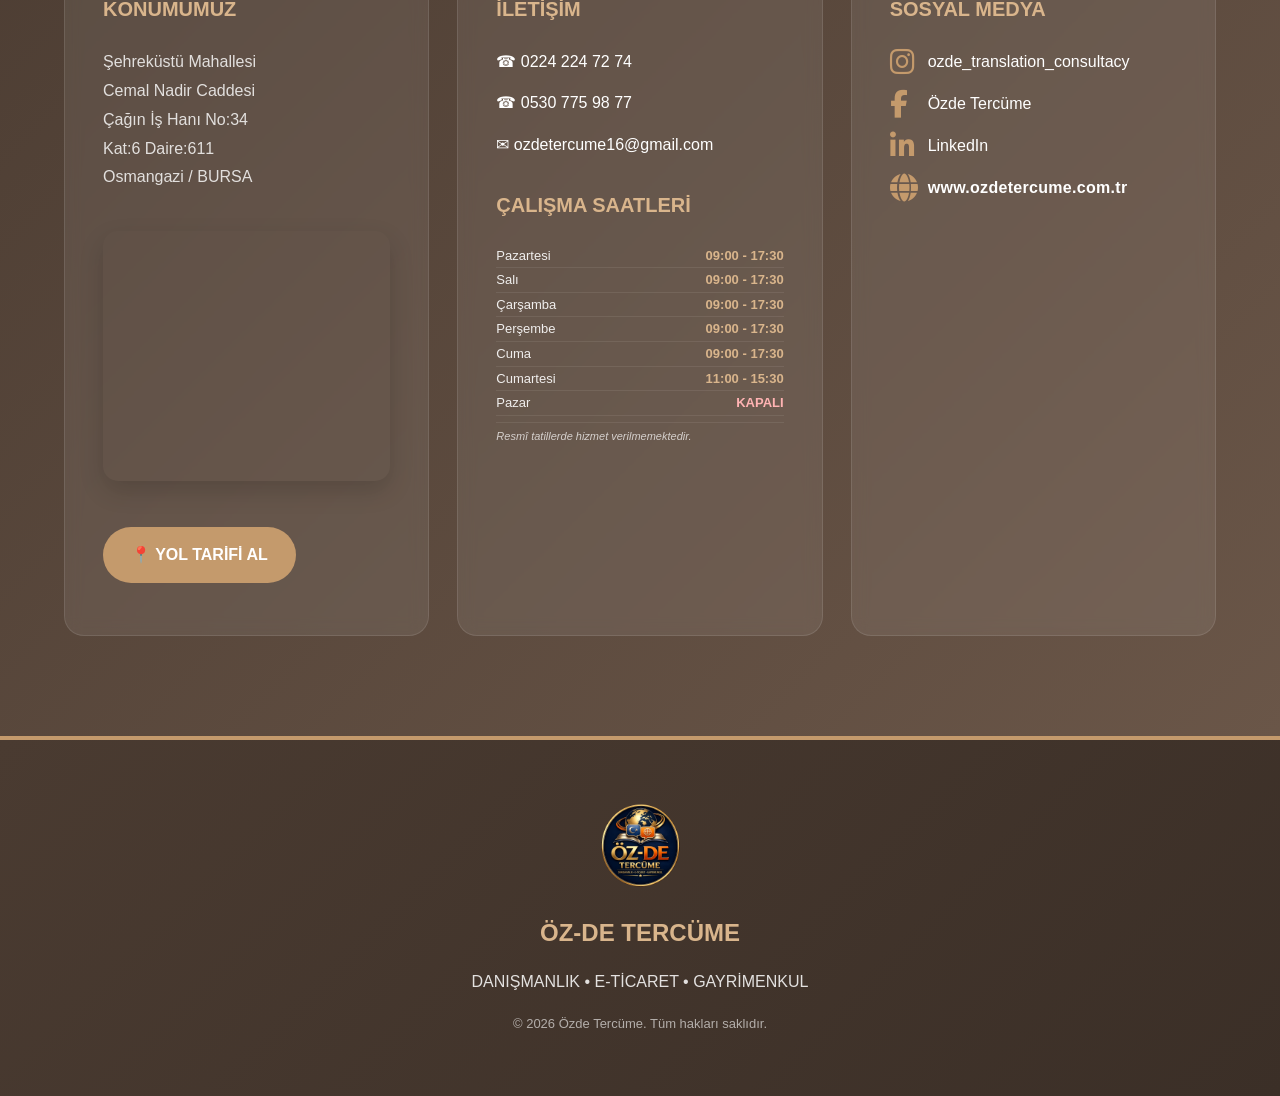
==== commit 21dcb2f1: "Change video width from 700px to 500px" ====
--- a/index.html
+++ b/index.html
@@ -273,7 +273,7 @@
 
     <div class="video-wrapper">
         <video controls preload="metadata"
-        style="width:700px; max-width:90%; height:auto; display:block; margin:0 auto; border-radius:15px; box-shadow:0 8px 25px rgba(0,0,0,.2);">
+       style="width:500px; max-width:90%; height:auto; display:block; margin:0 auto; border-radius:15px; box-shadow:0 8px 25px rgba(0,0,0,.2);"
             <source src="video-ozde-tanitim.mp4" type="video/mp4">
         </video>
     </div>
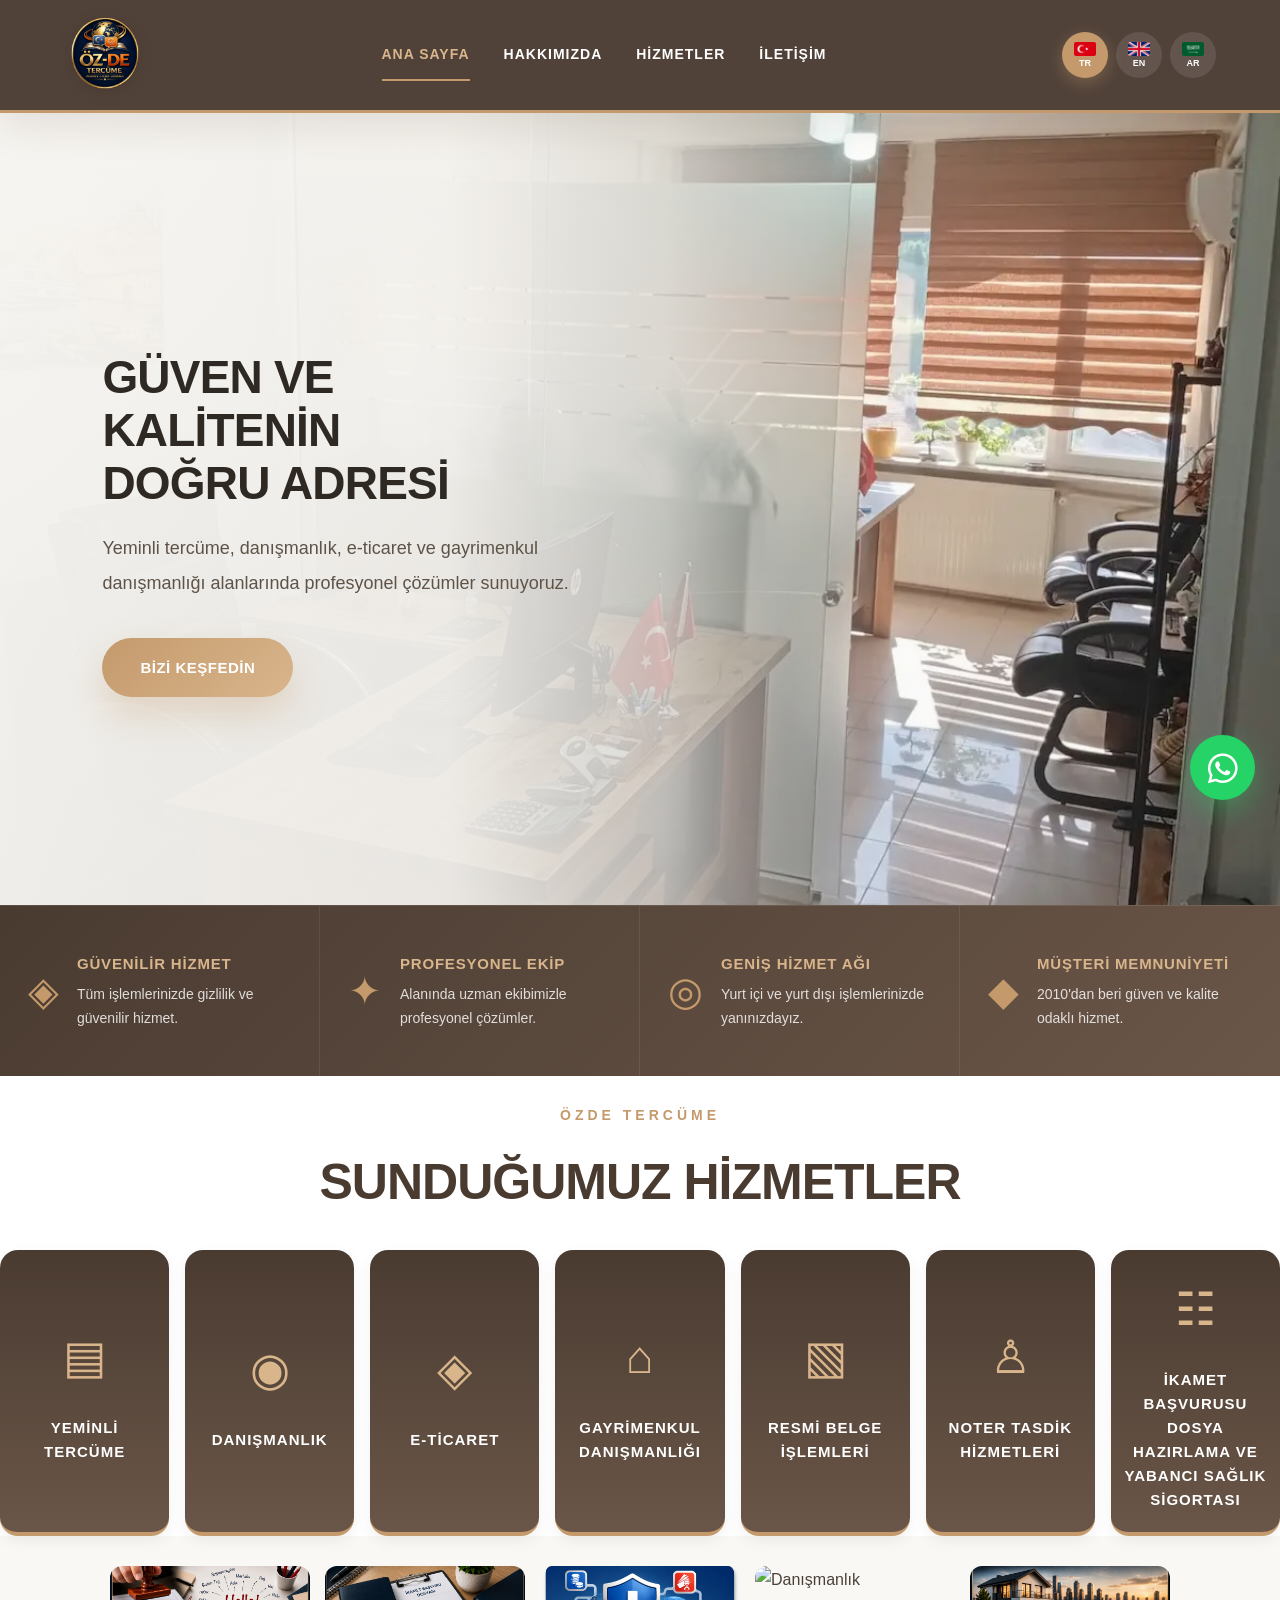
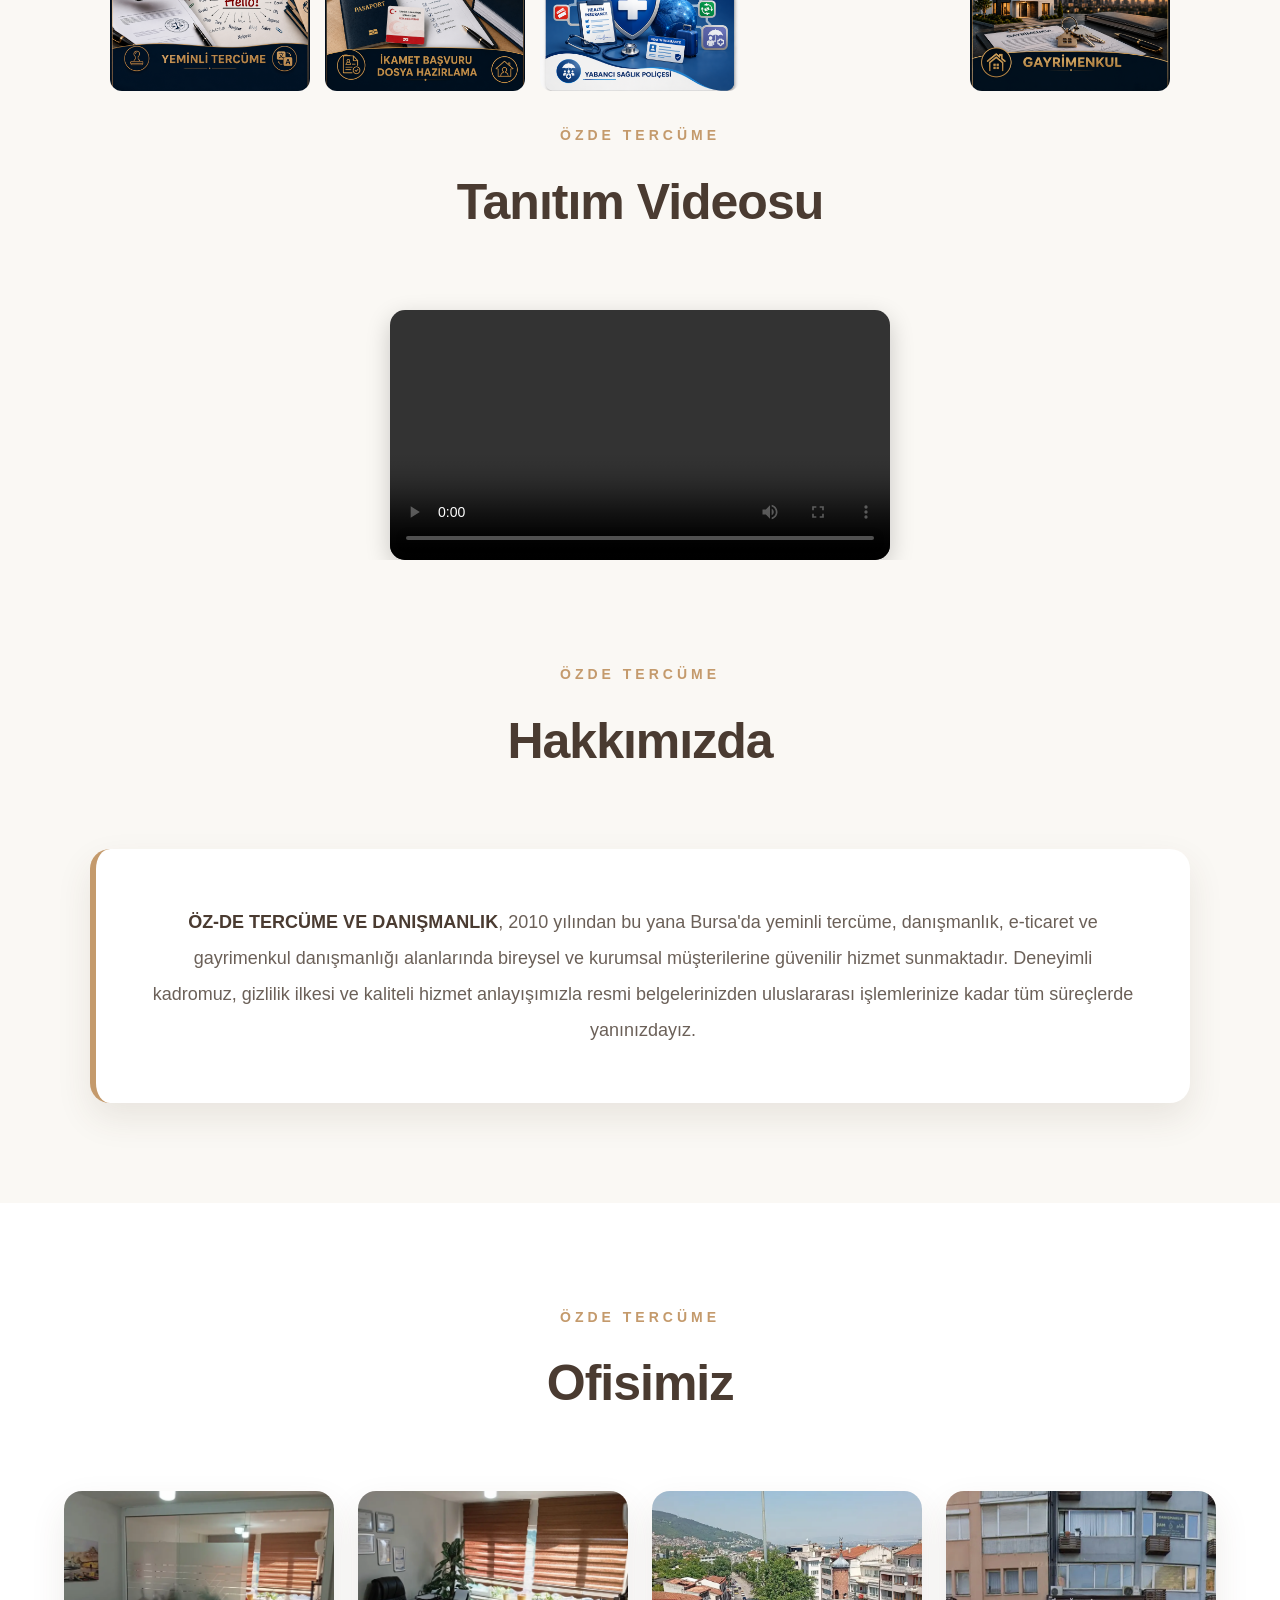
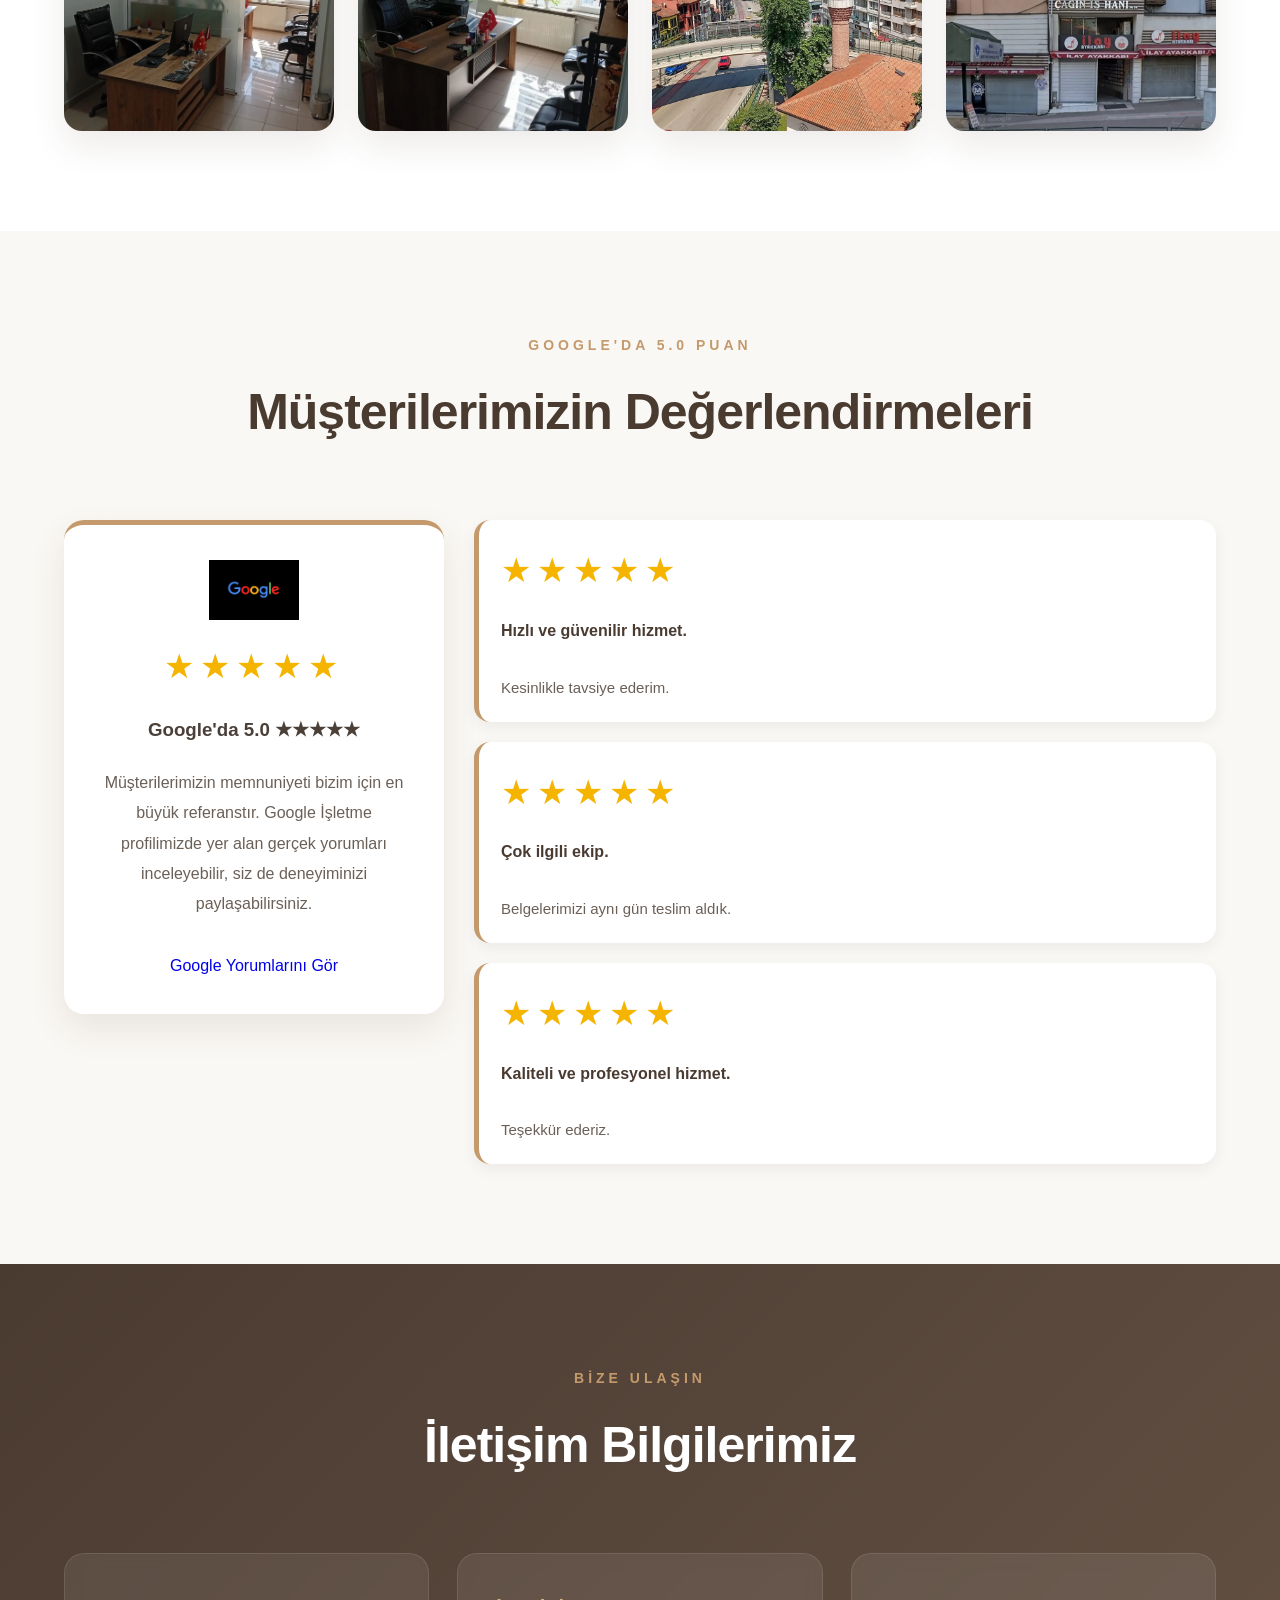
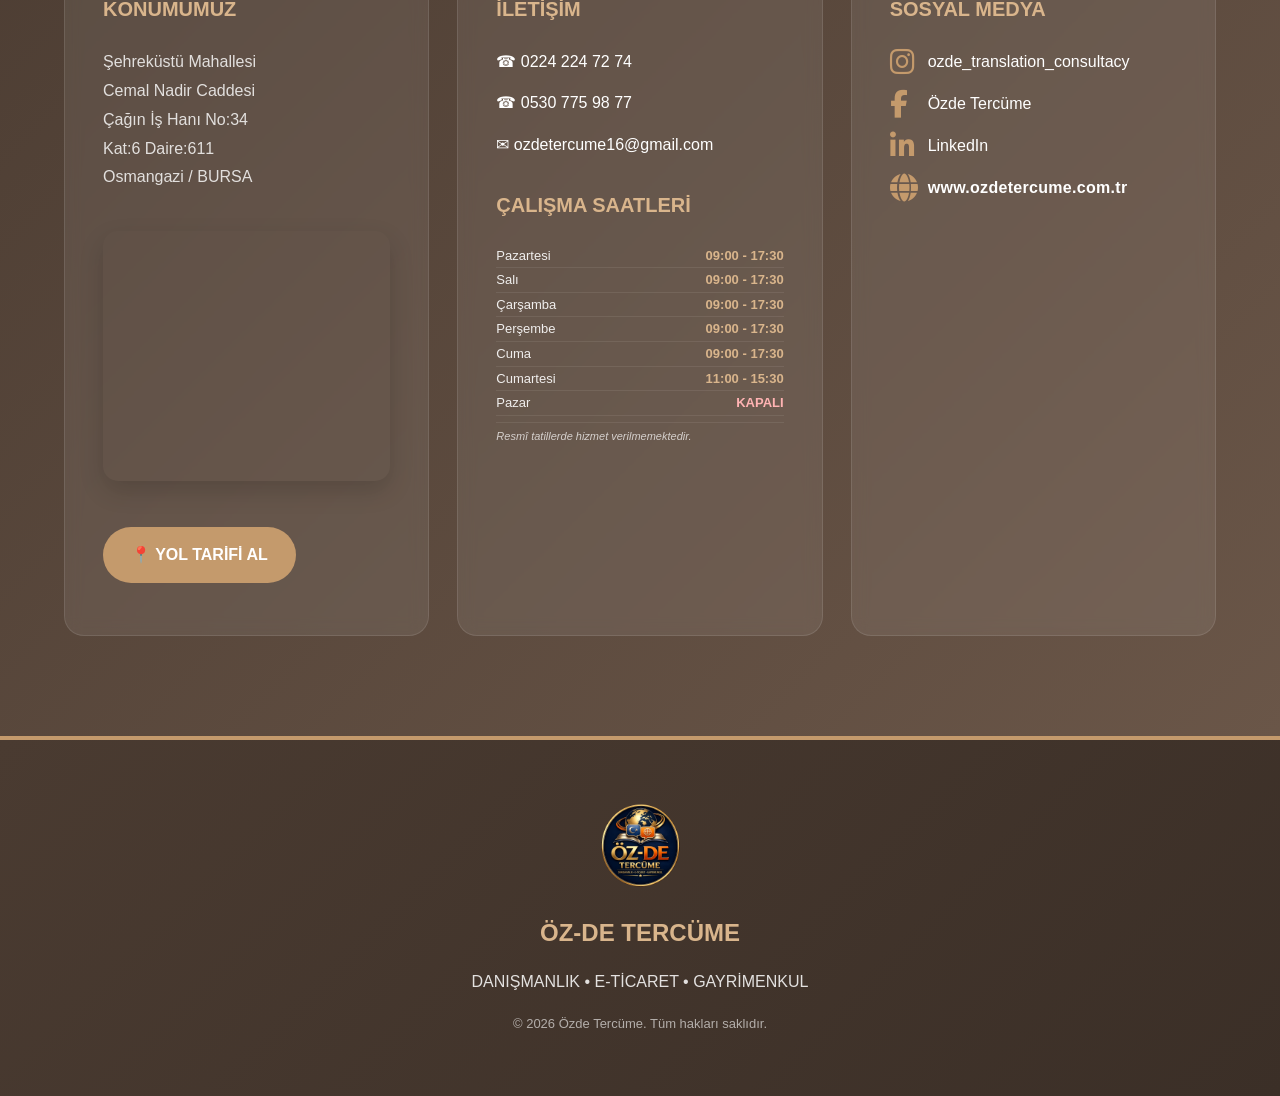
==== commit 0c4d91fc: "Fix typo in video section heading" ====
--- a/index.html
+++ b/index.html
@@ -268,7 +268,7 @@
 
     <div class="section-heading">
         <span>ÖZDE TERCÜME</span>
-        <h2>Tanıtım Videomuz</h2>
+        <h2>Tanıtım Videosu</h2>
     </div>
 
     <div class="video-wrapper">
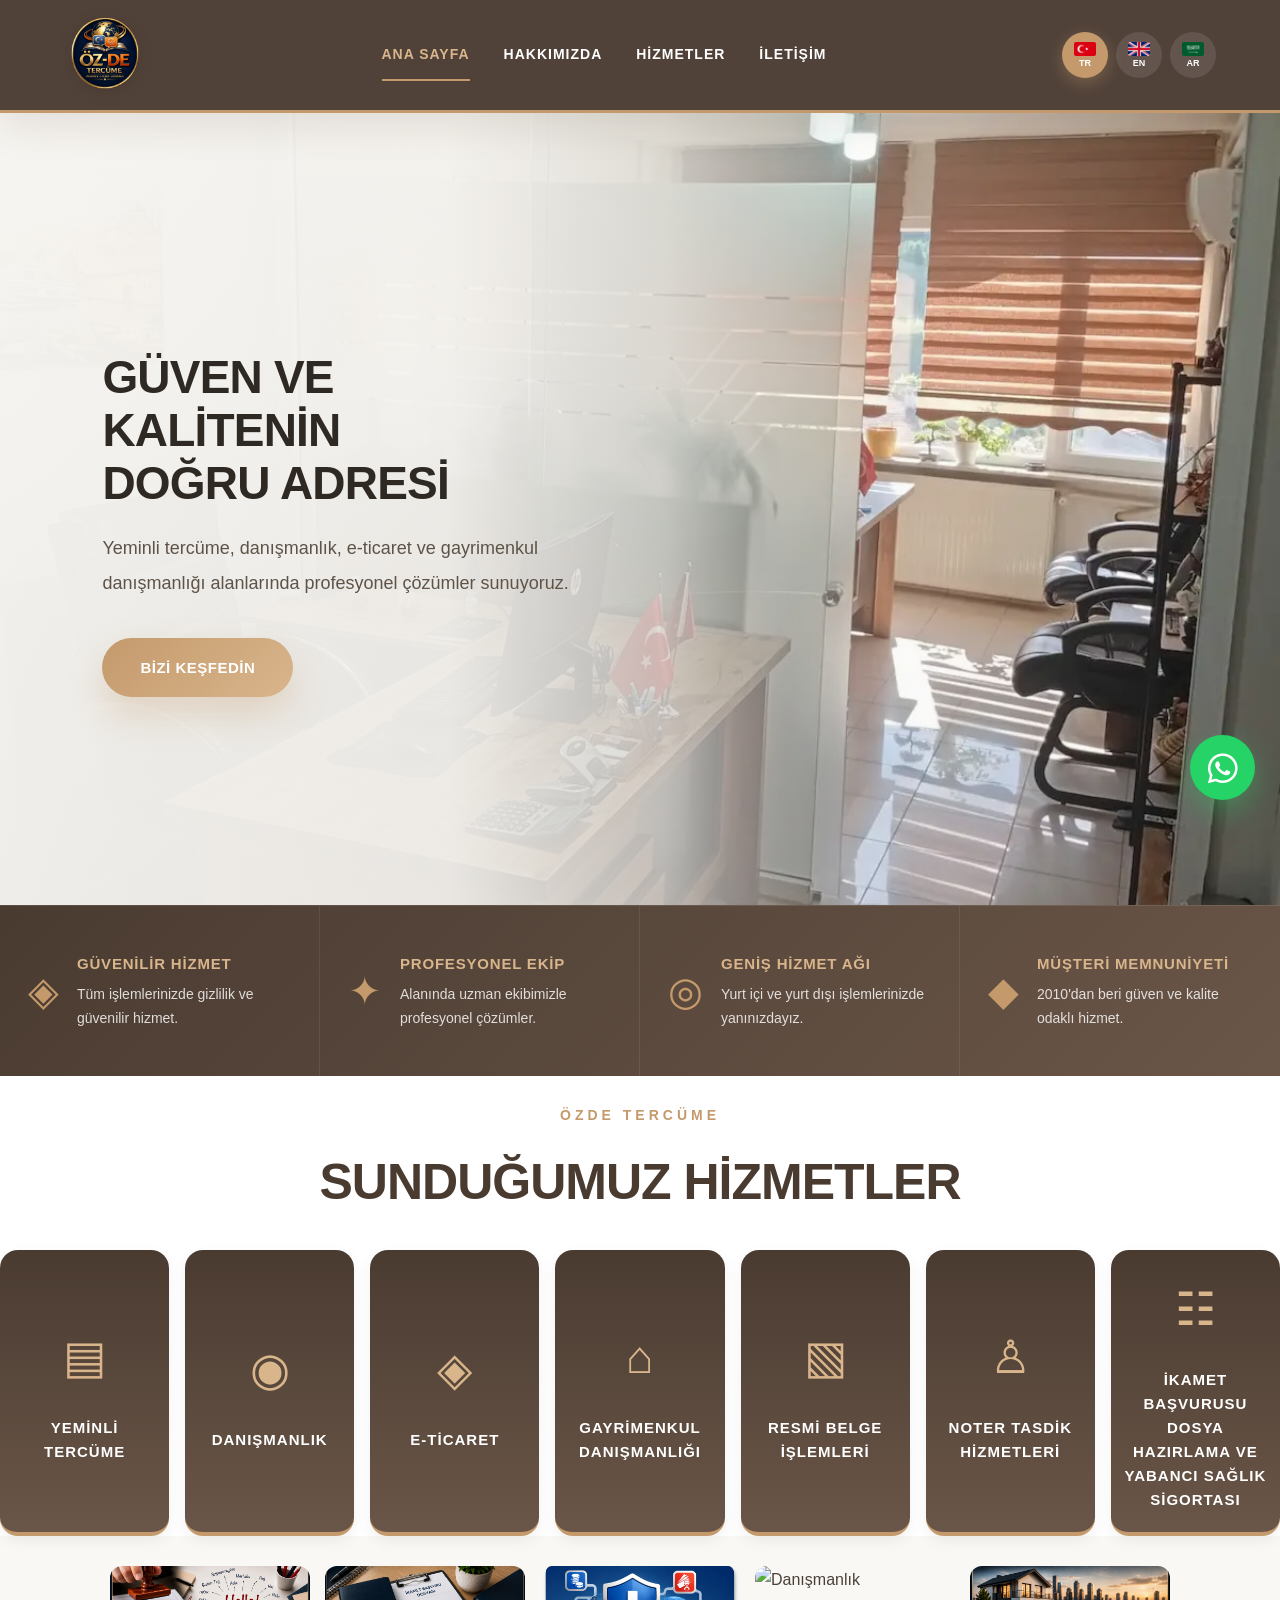
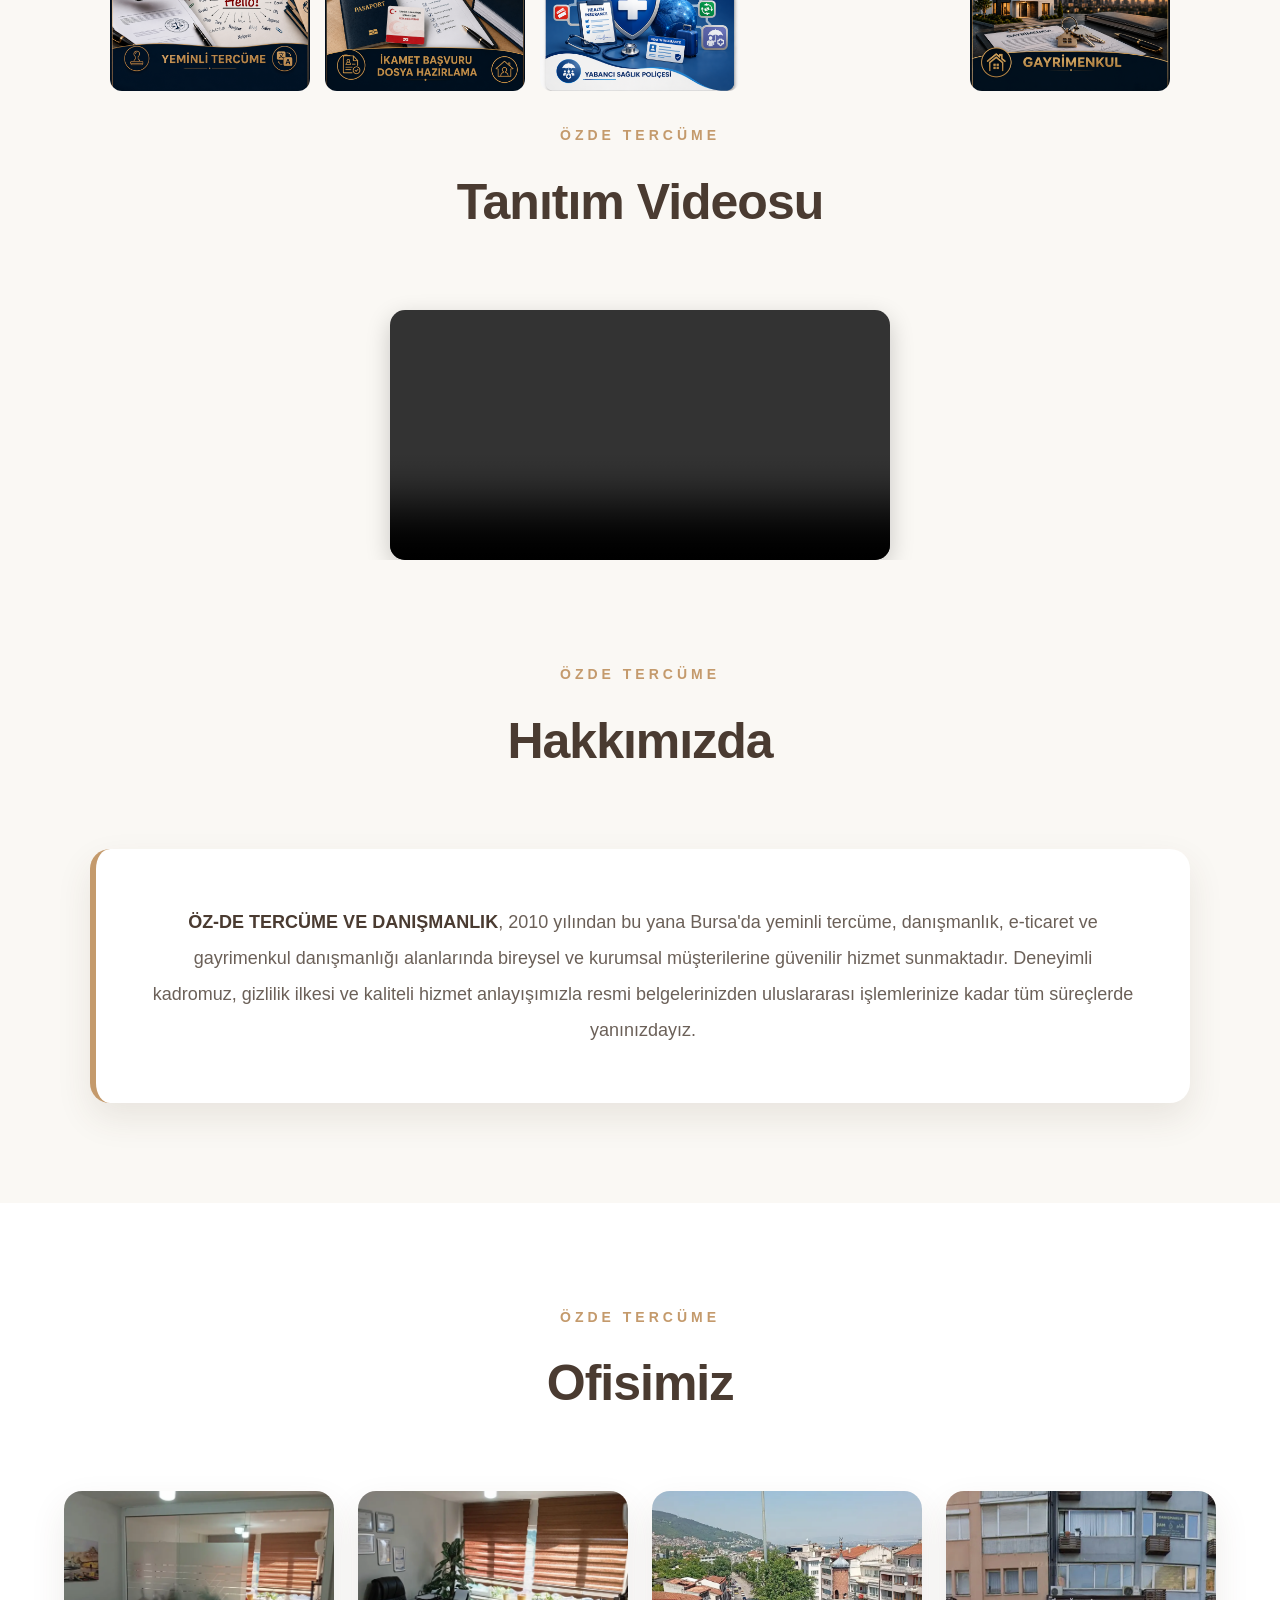
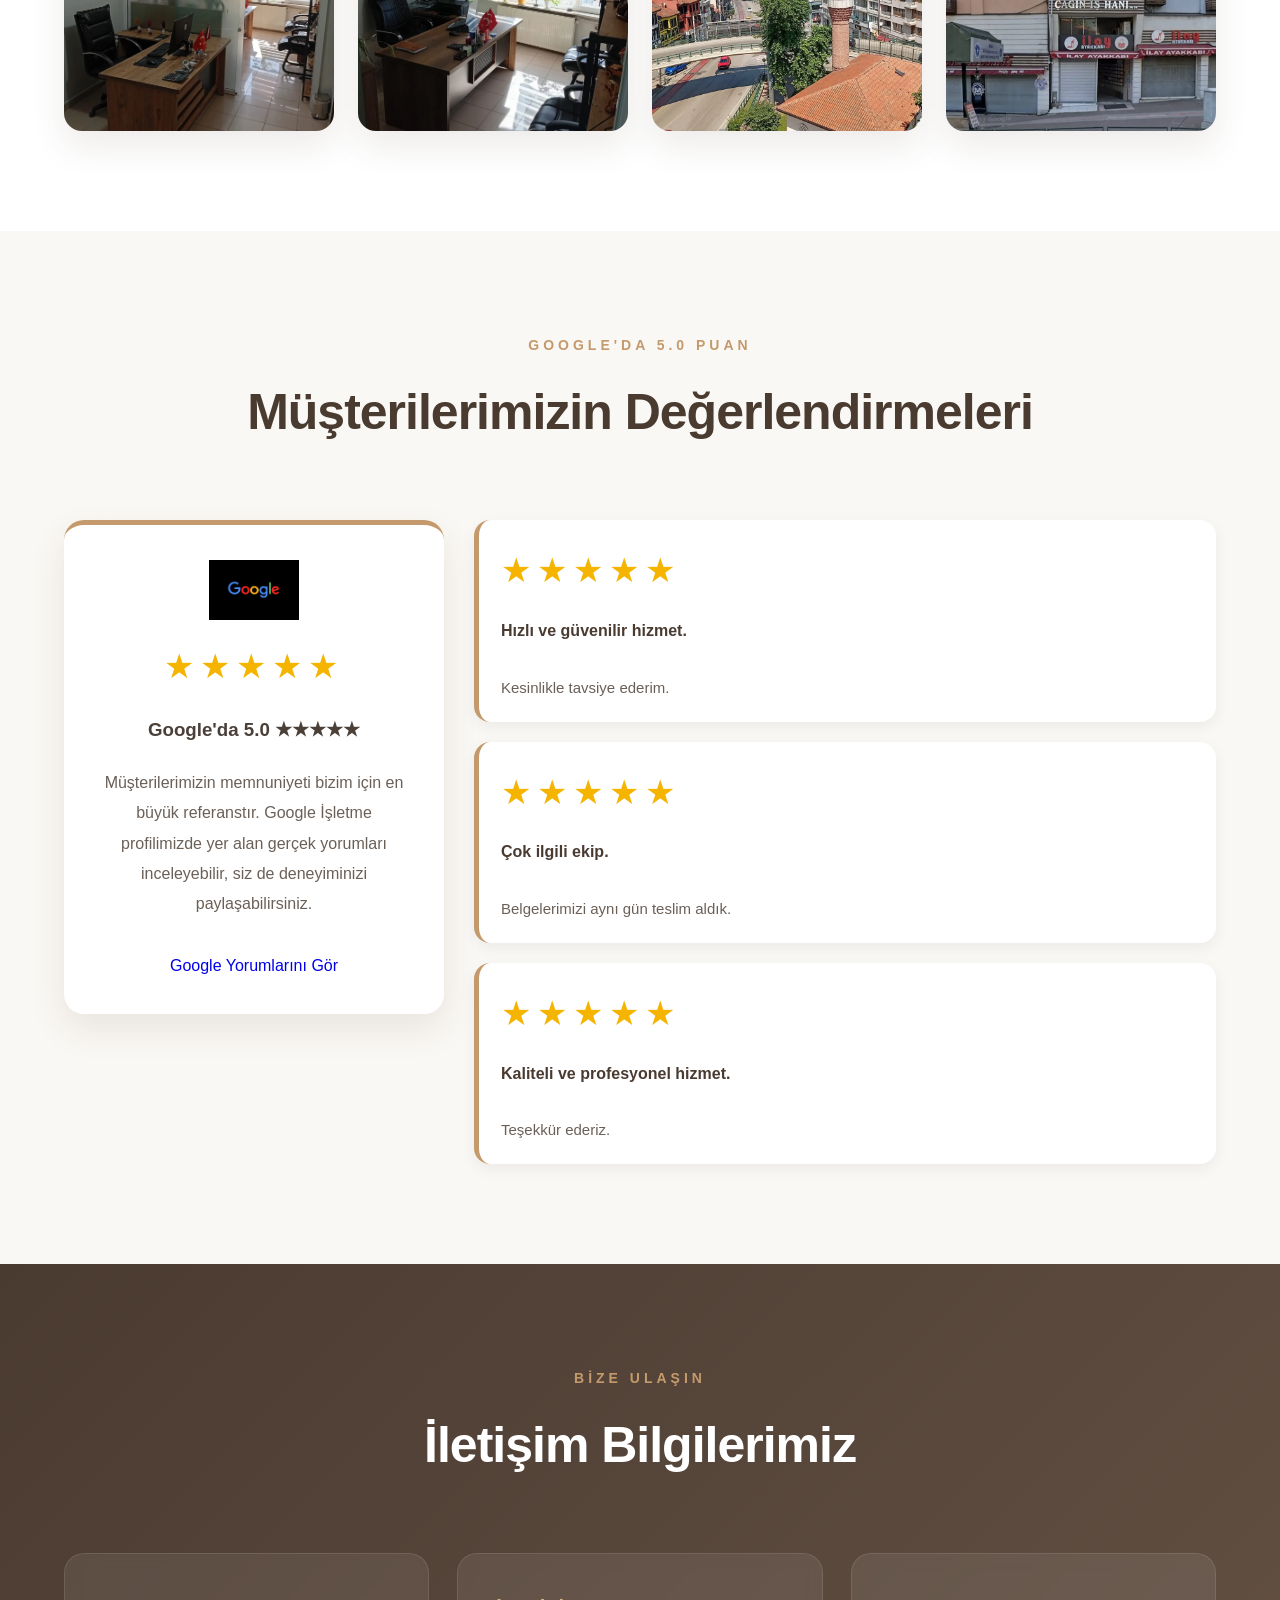
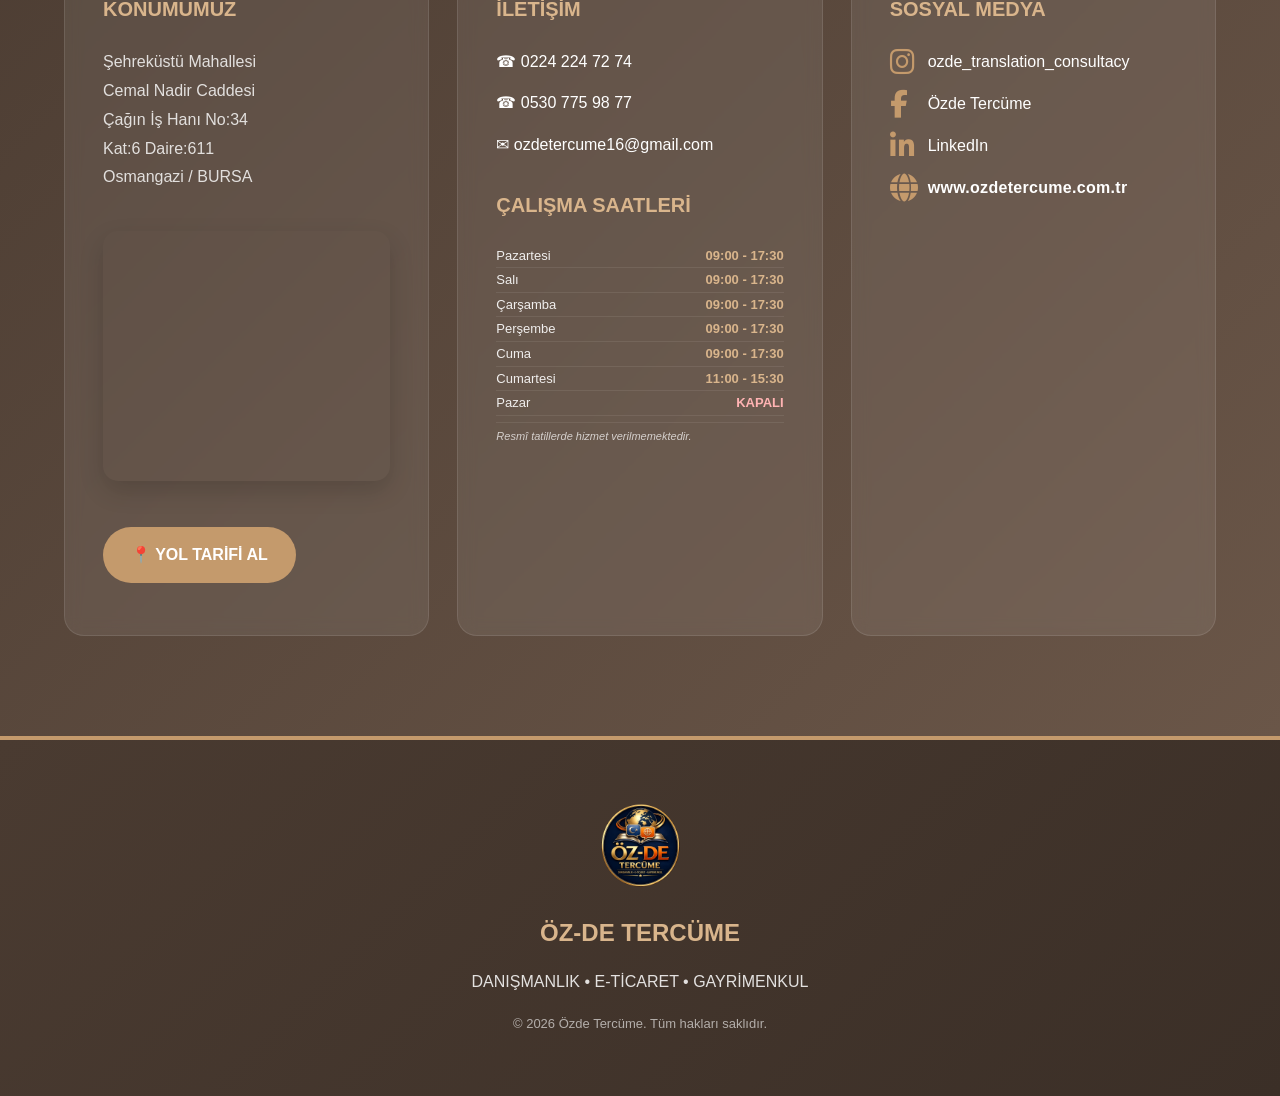
==== commit 0de9e215: "Fix video element style formatting" ====
--- a/index.html
+++ b/index.html
@@ -273,7 +273,7 @@
 
     <div class="video-wrapper">
         <video controls preload="metadata"
-       style="width:500px; max-width:90%; height:auto; display:block; margin:0 auto; border-radius:15px; box-shadow:0 8px 25px rgba(0,0,0,.2);"
+       style="width:500px; max-width:90%; height:auto; display:block; margin:0 auto; border-radius:15px; box-shadow:0 8px 25px rgba(0,0,0,.2);">
             <source src="video-ozde-tanitim.mp4" type="video/mp4">
         </video>
     </div>
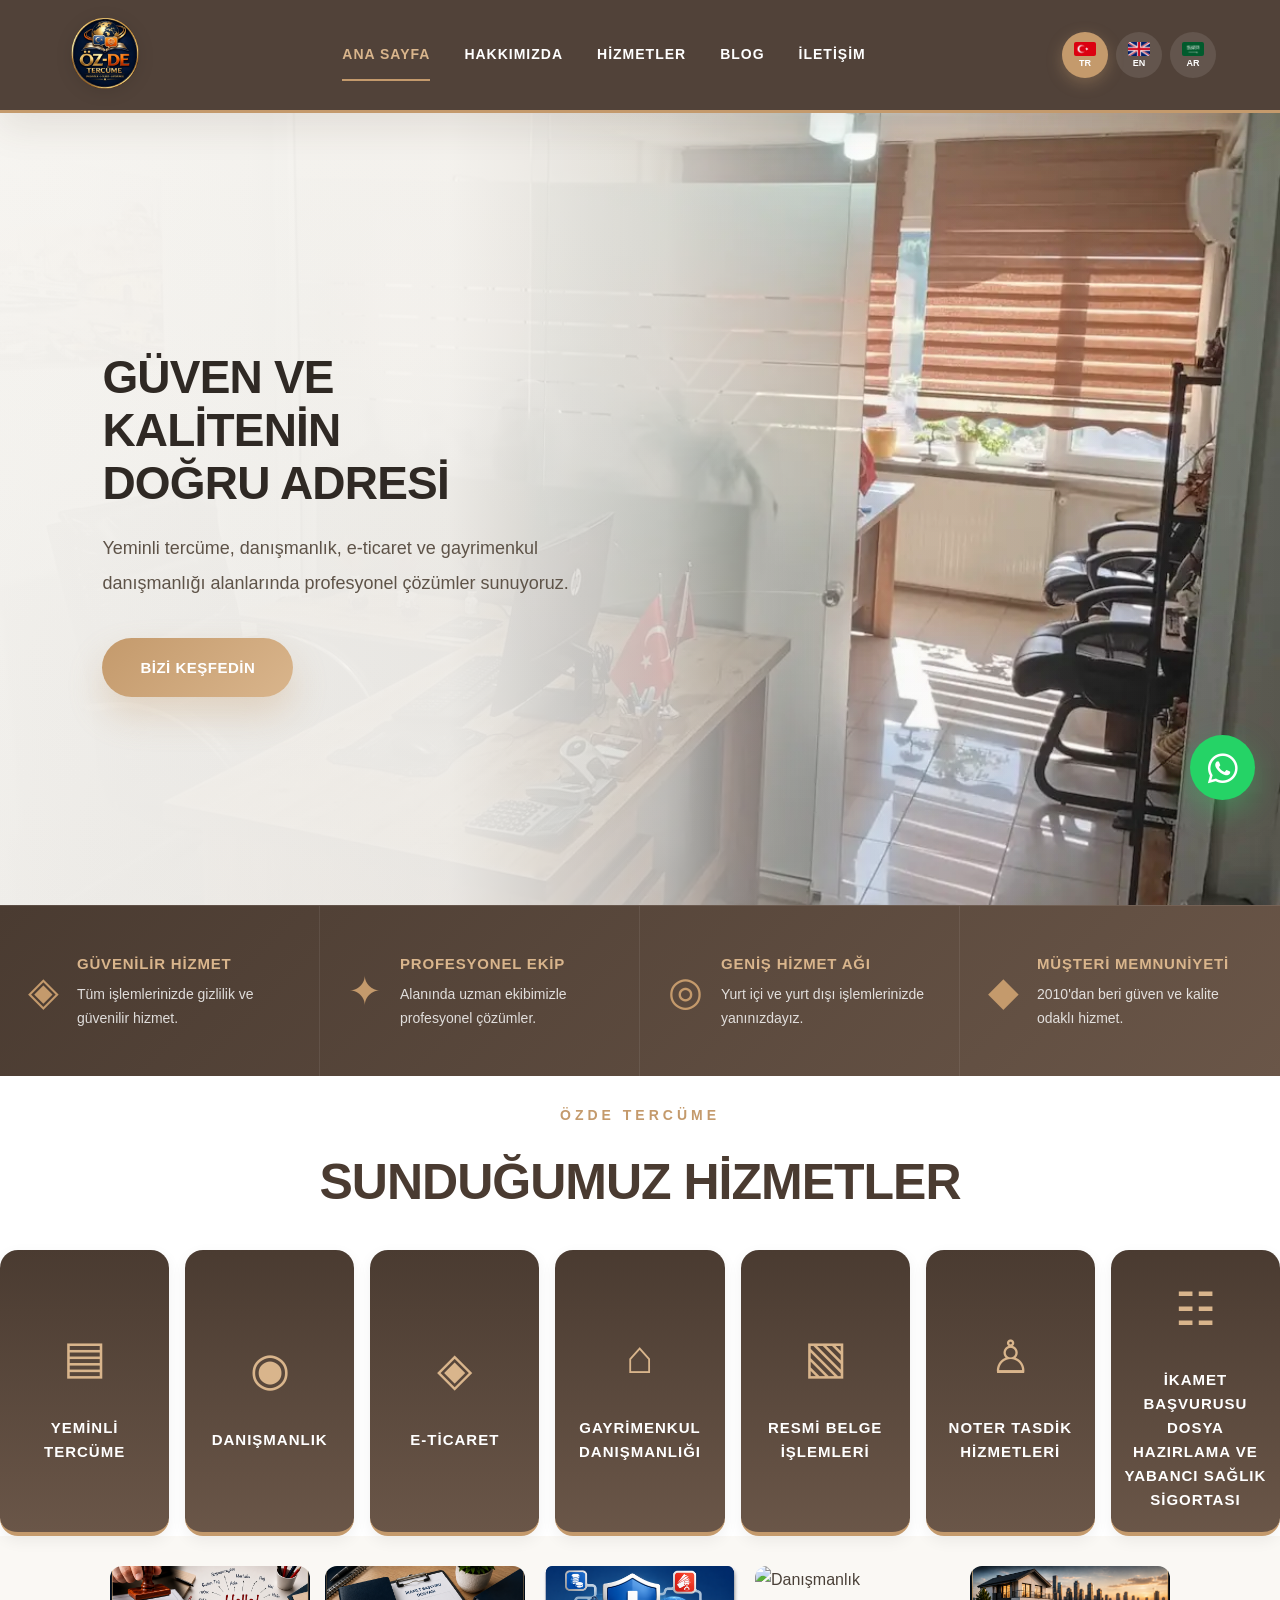
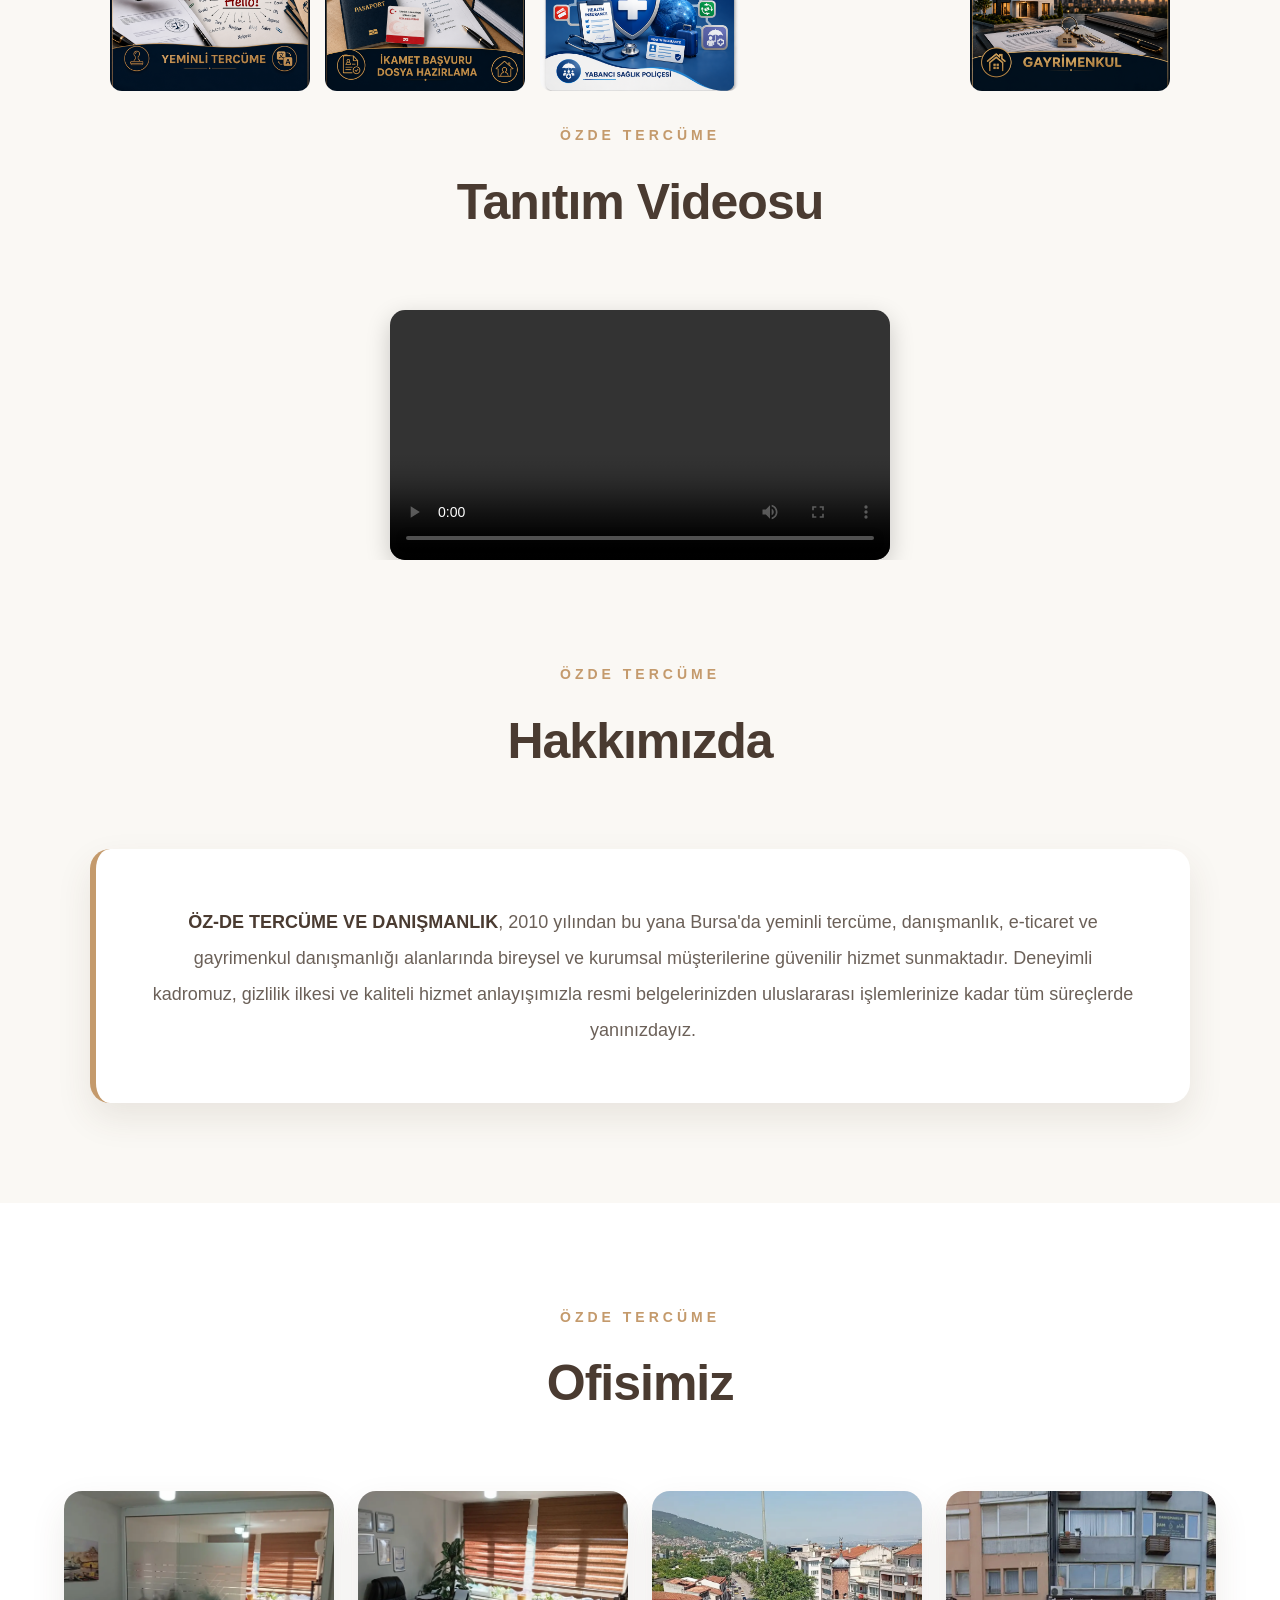
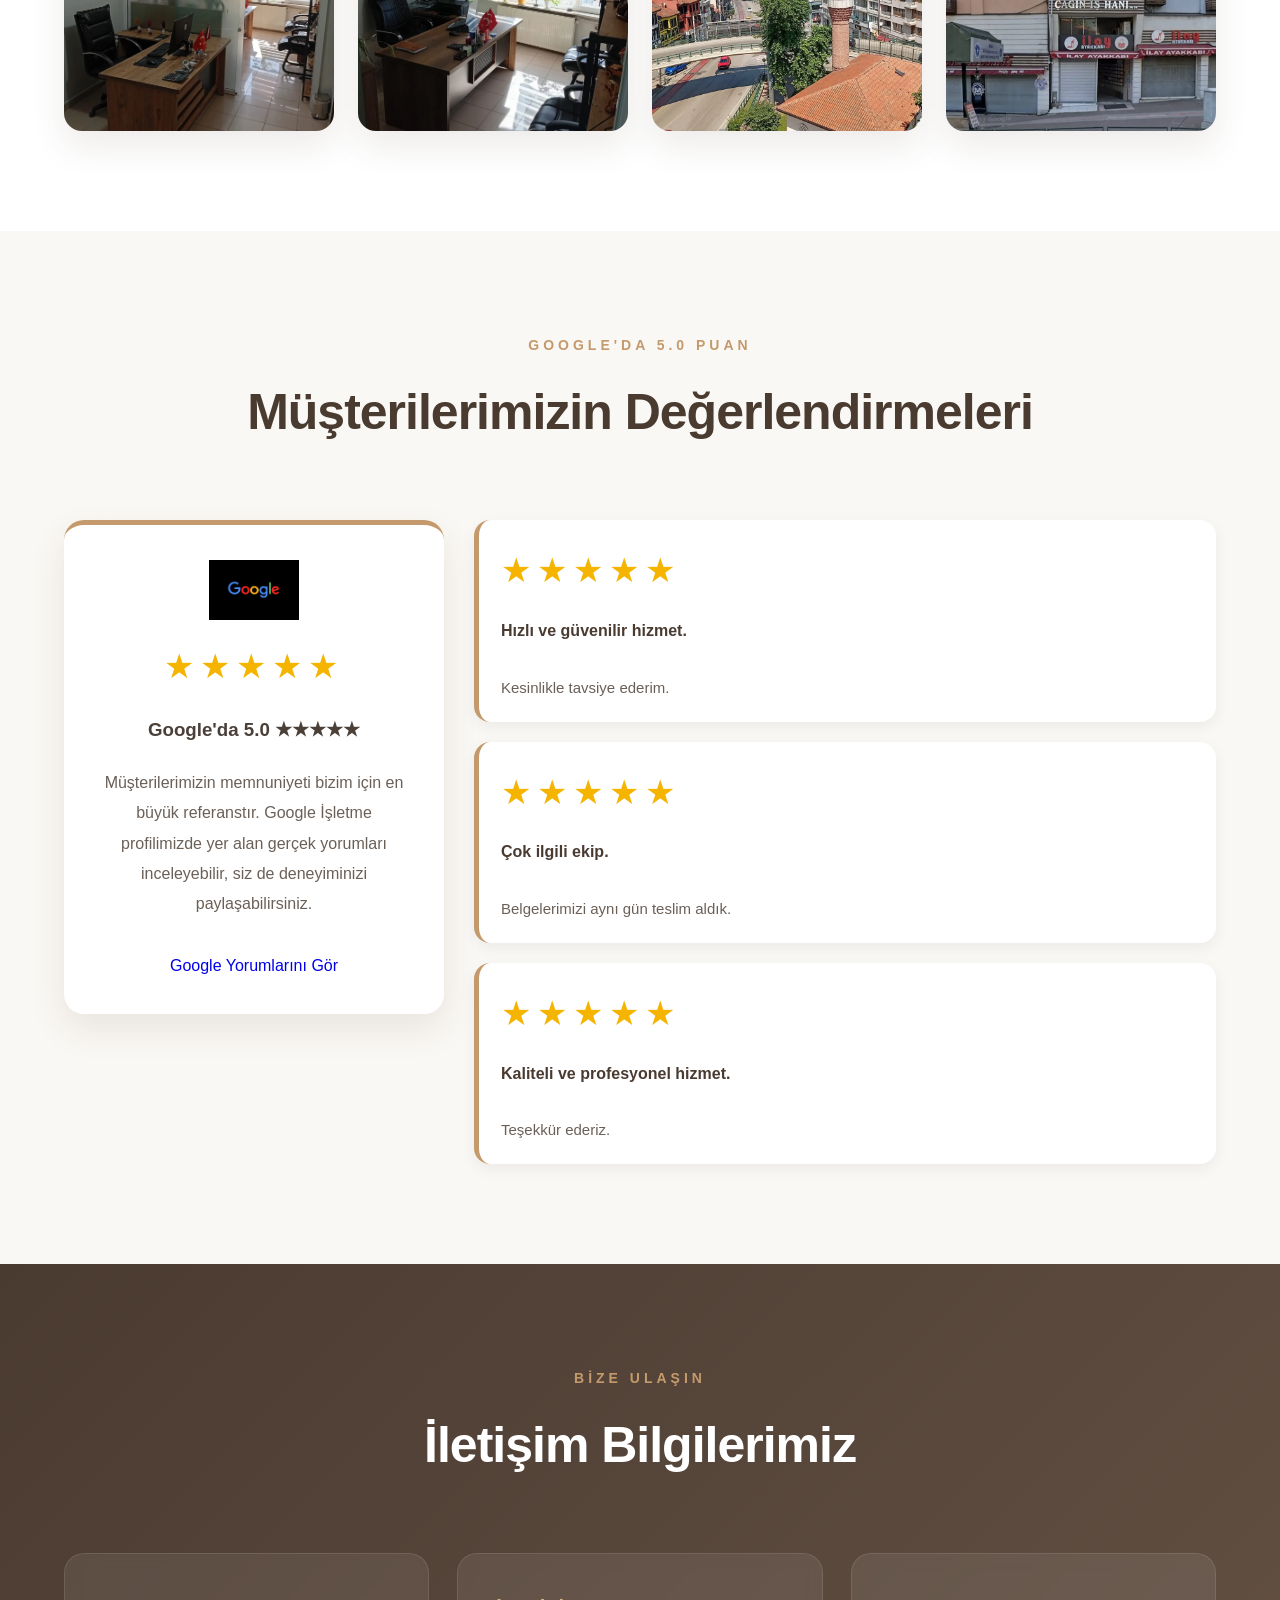
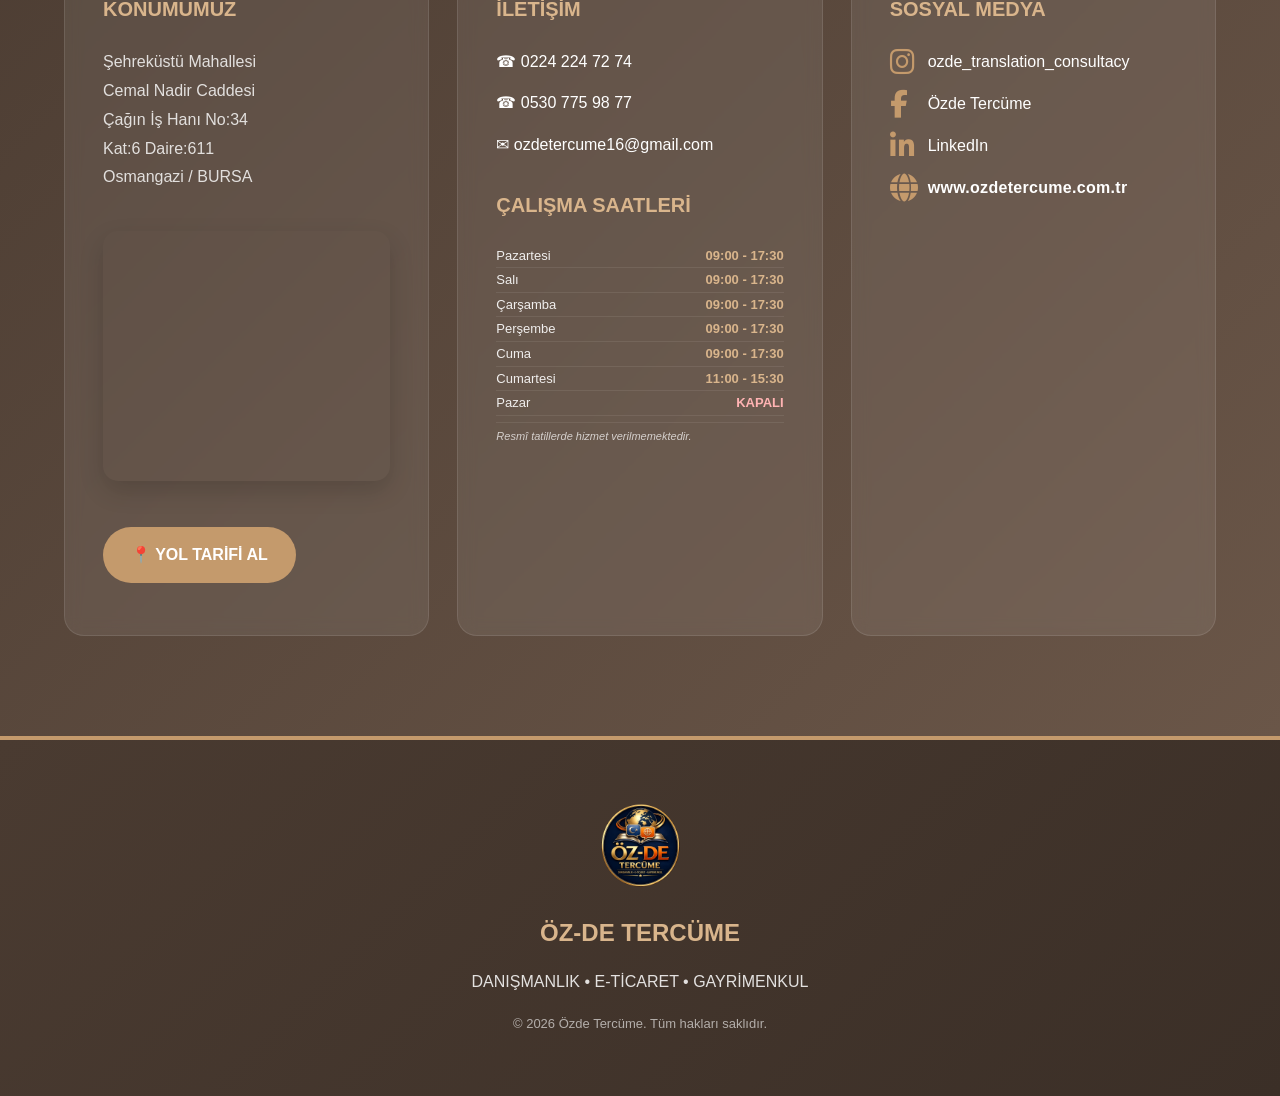
==== commit fc8f8387: "Add blog link to main navigation" ====
--- a/index.html
+++ b/index.html
@@ -81,6 +81,7 @@
             <a href="#anasayfa">ANA SAYFA</a>
             <a href="#hakkimizda">HAKKIMIZDA</a>
             <a href="#hizmetler">HİZMETLER</a>
+            <a href="blog.html">BLOG</a>
             <a href="#iletisim">İLETİŞİM</a>
         </nav>
 
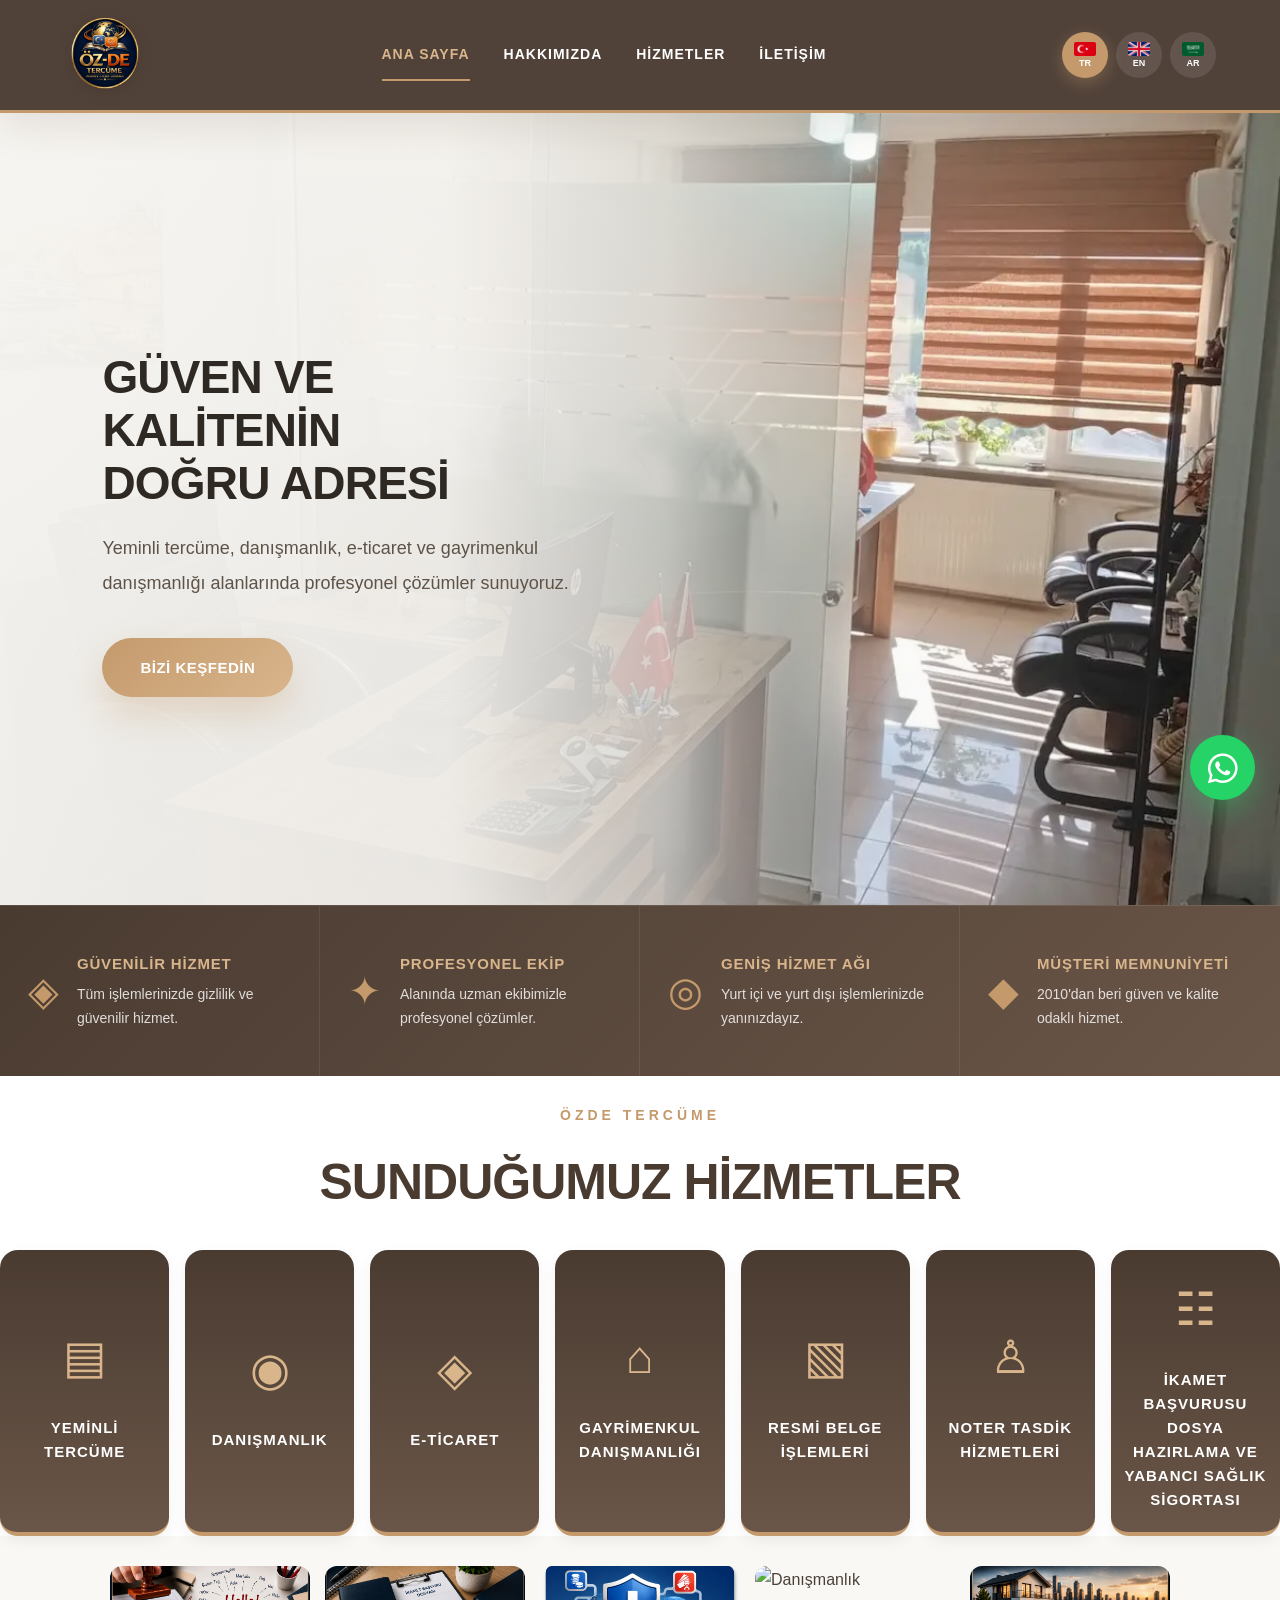
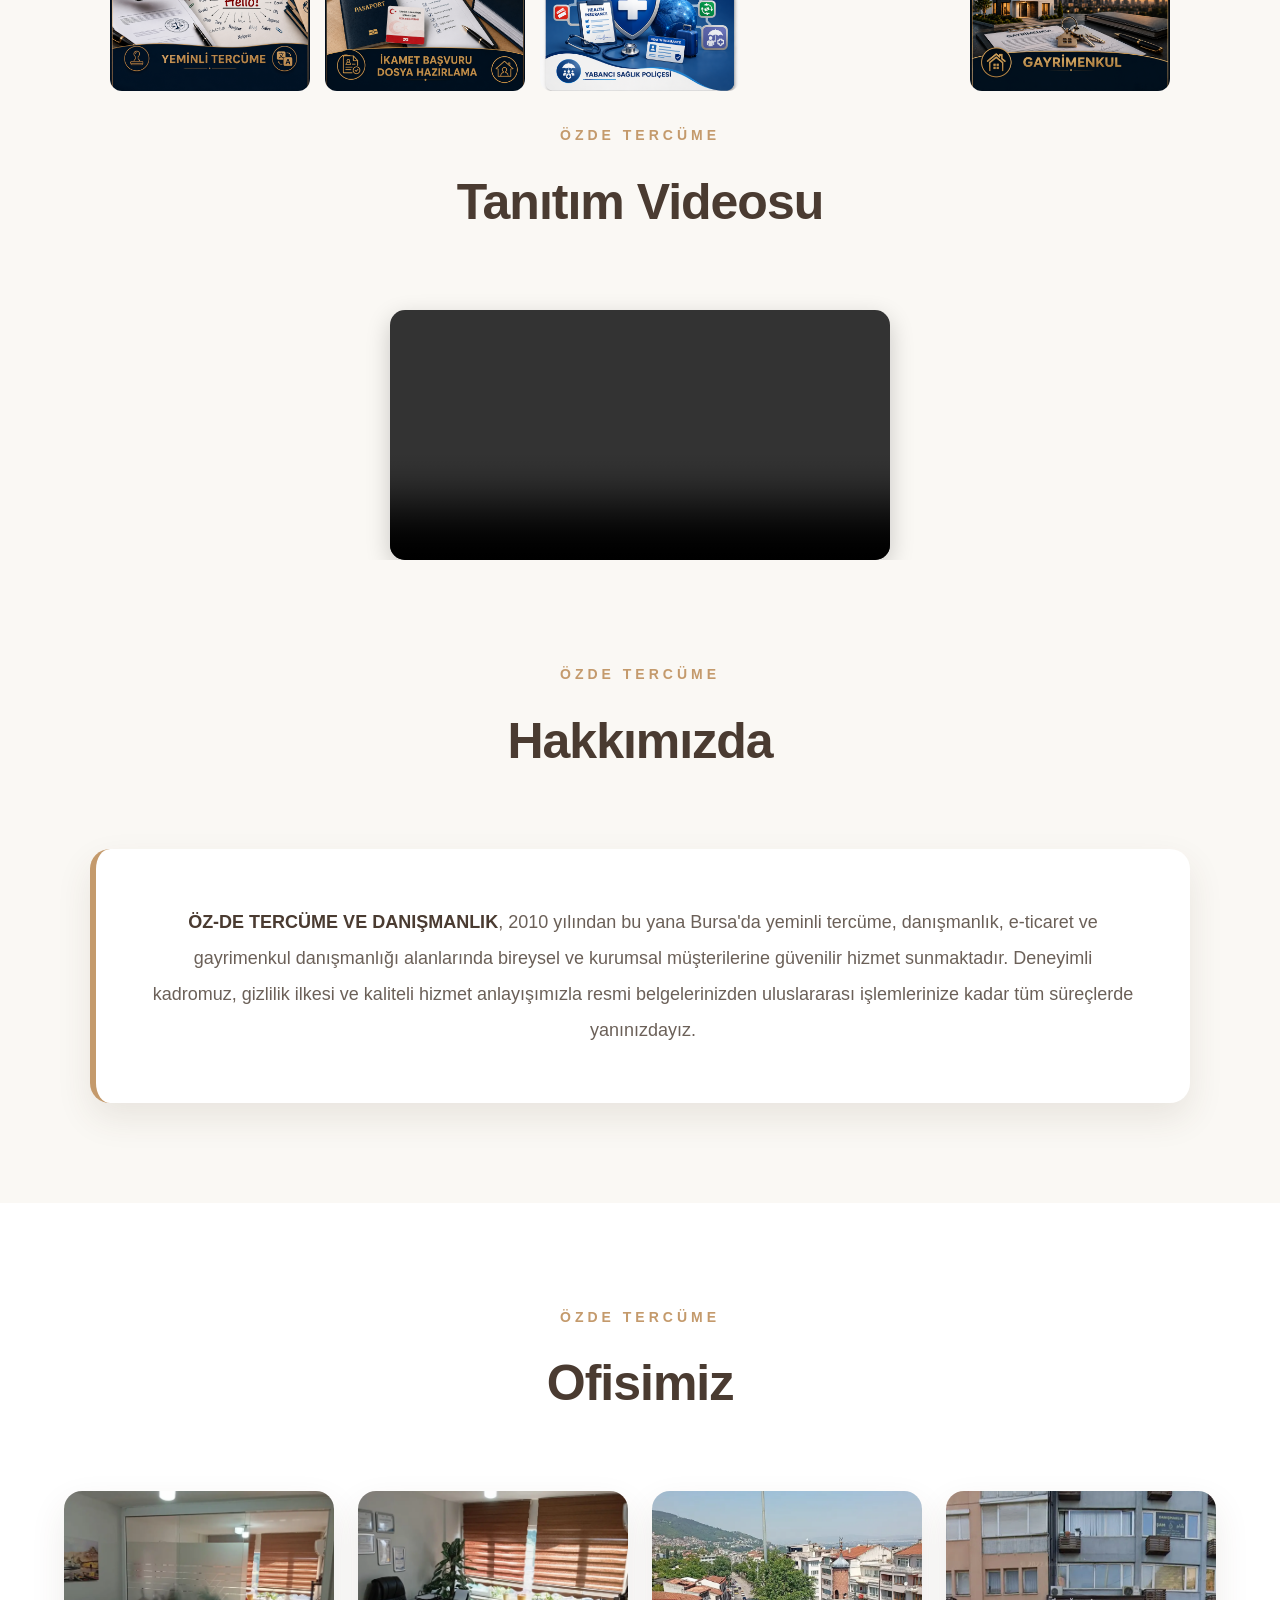
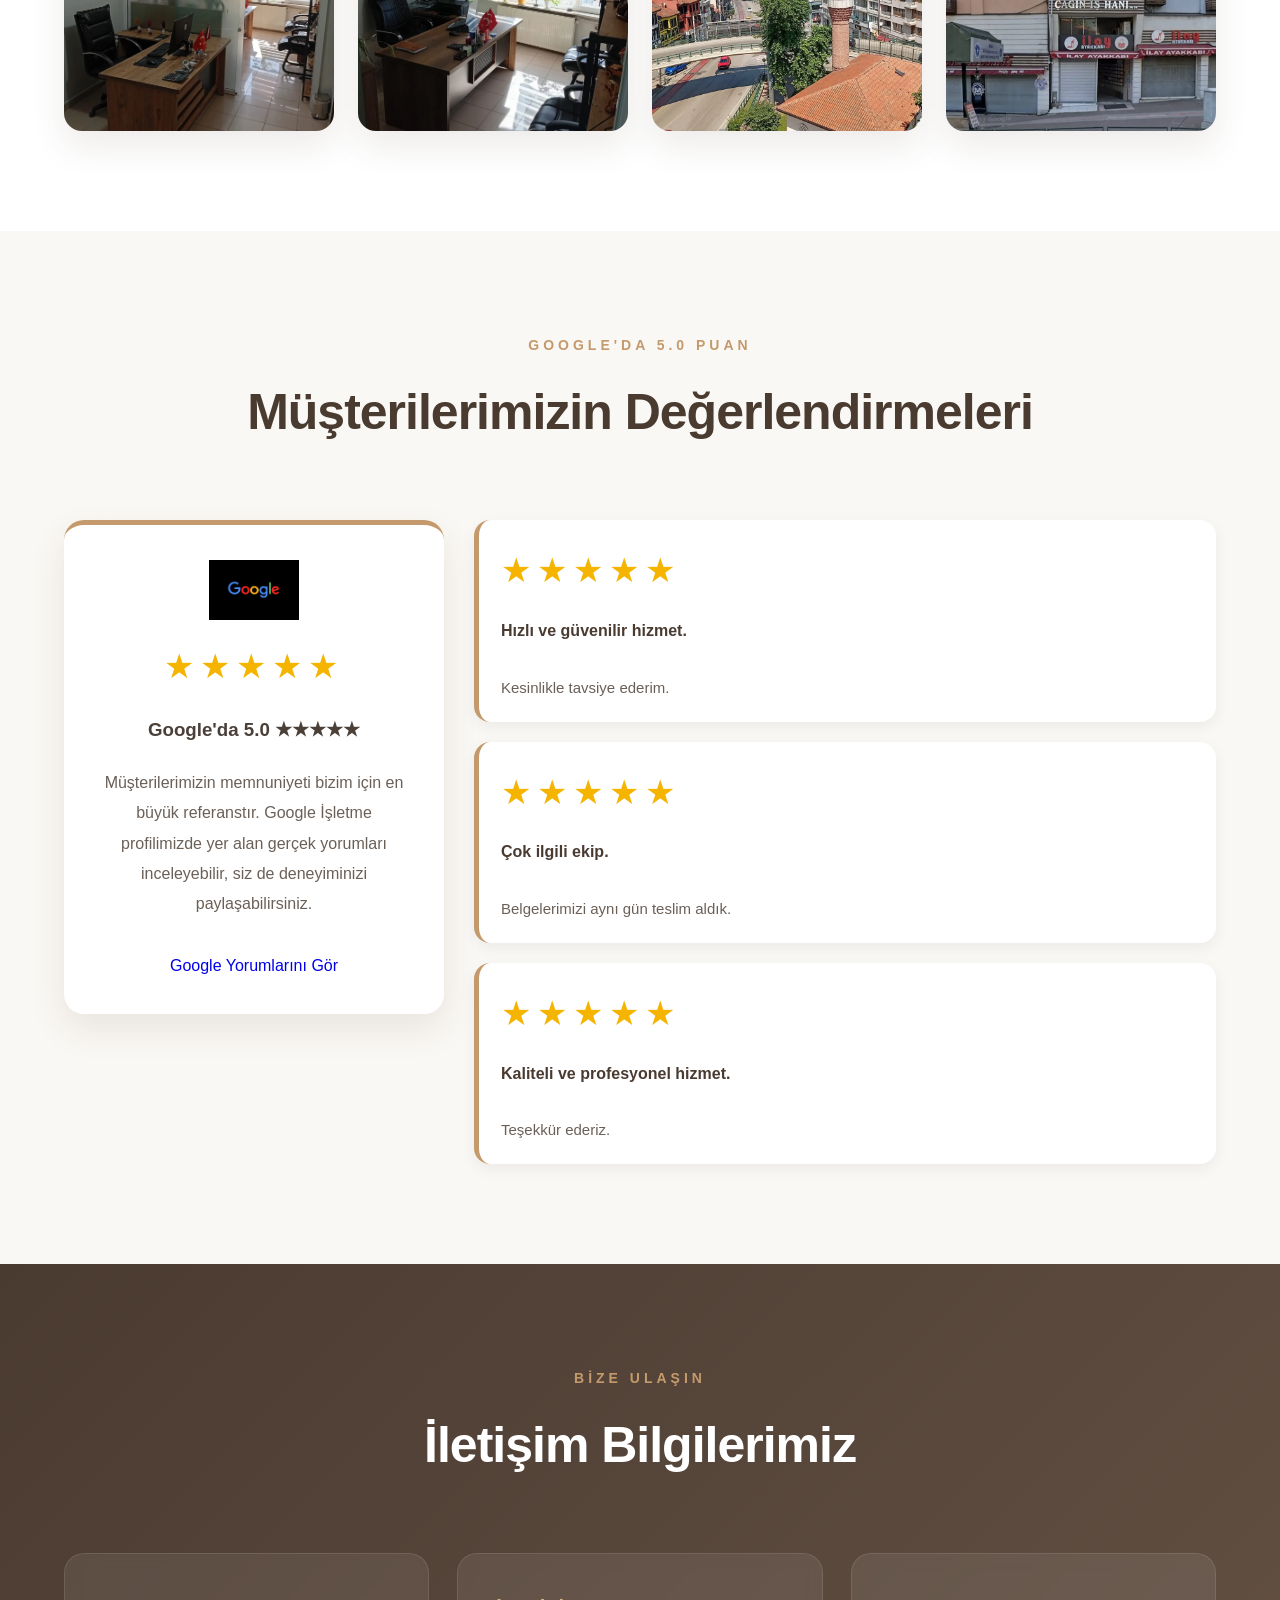
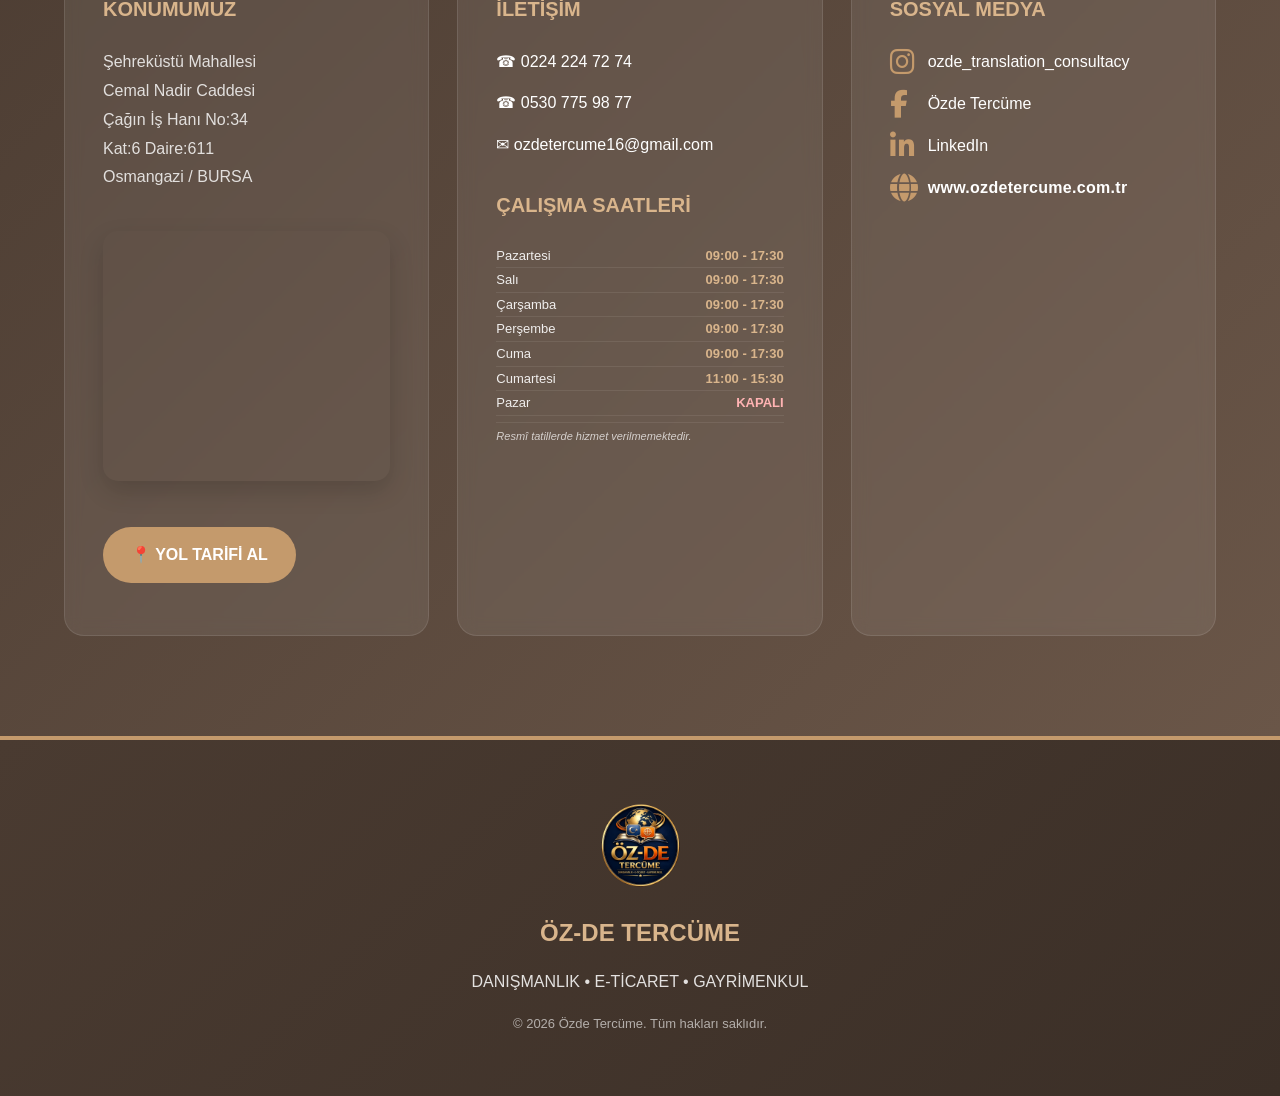
==== commit 13f4b766: "Remove BLOG link from navigation" ====
--- a/index.html
+++ b/index.html
@@ -81,7 +81,6 @@
             <a href="#anasayfa">ANA SAYFA</a>
             <a href="#hakkimizda">HAKKIMIZDA</a>
             <a href="#hizmetler">HİZMETLER</a>
-            <a href="blog.html">BLOG</a>
             <a href="#iletisim">İLETİŞİM</a>
         </nav>
 
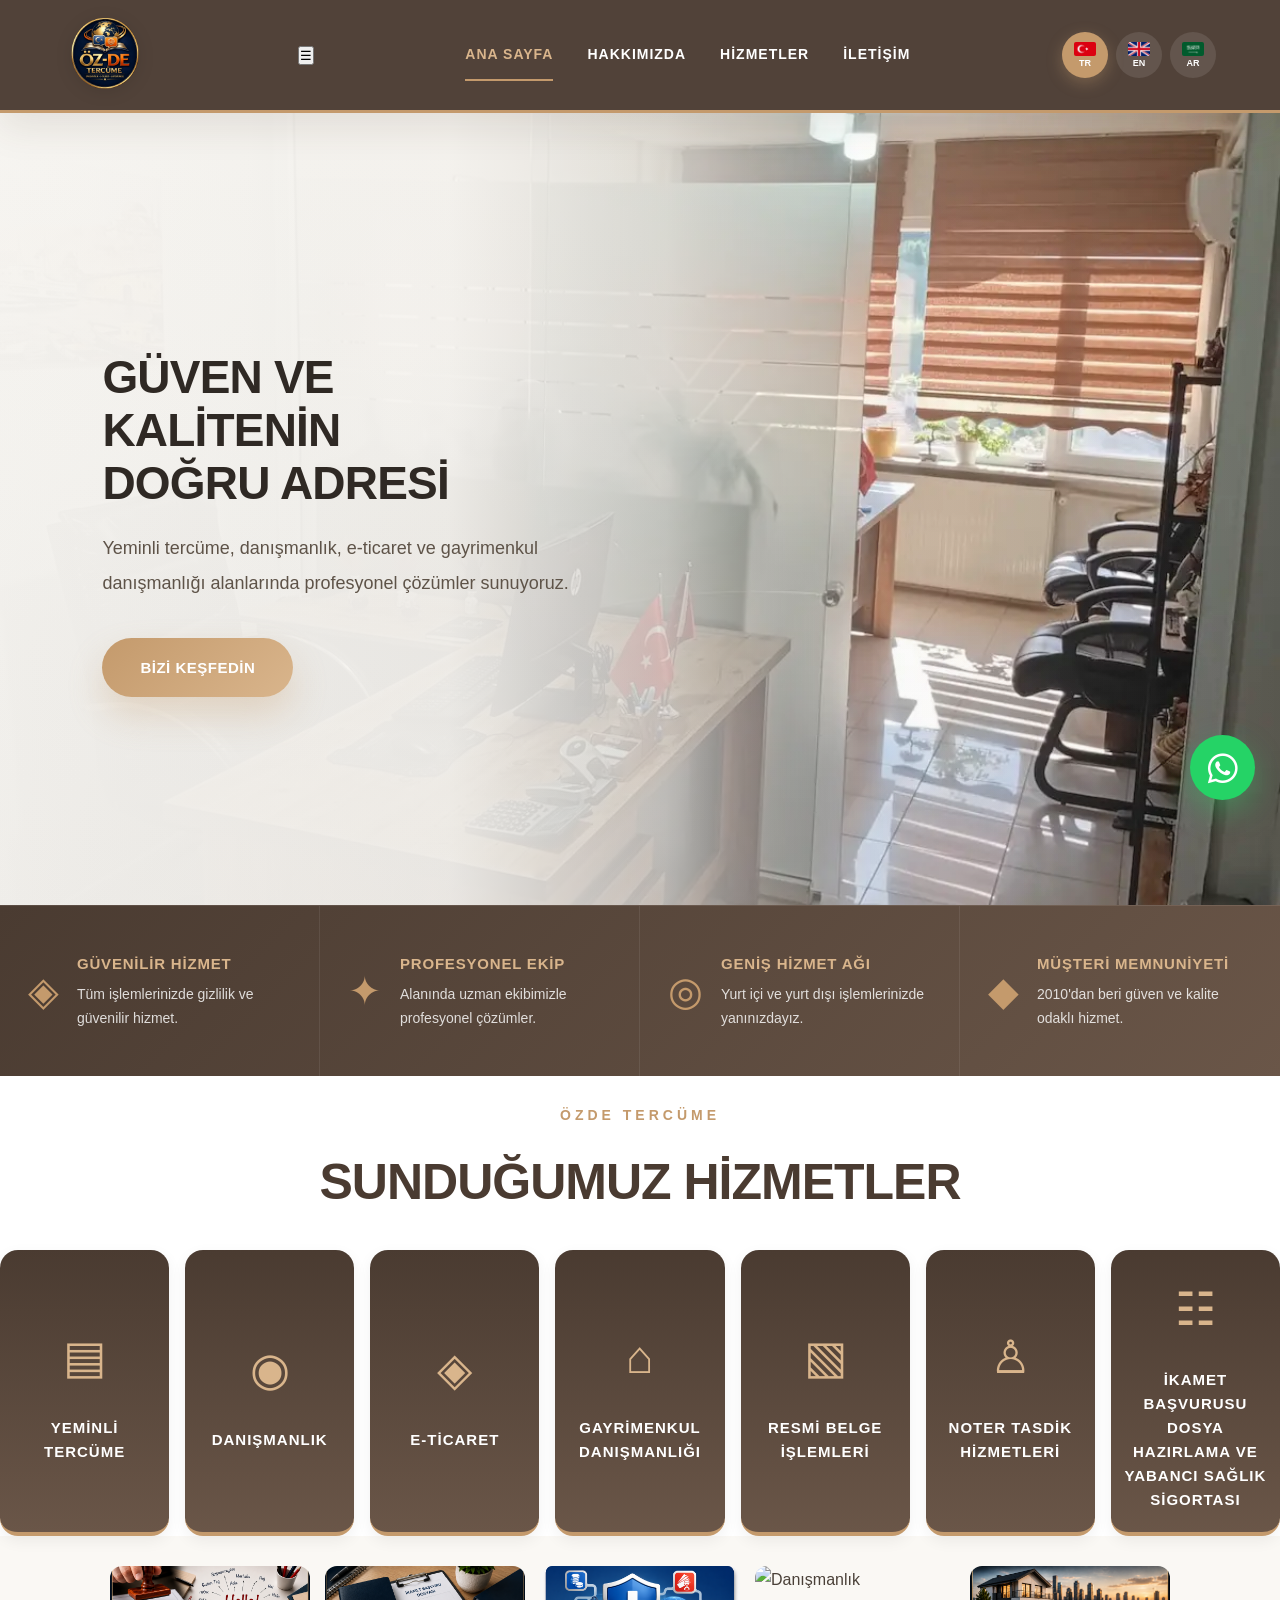
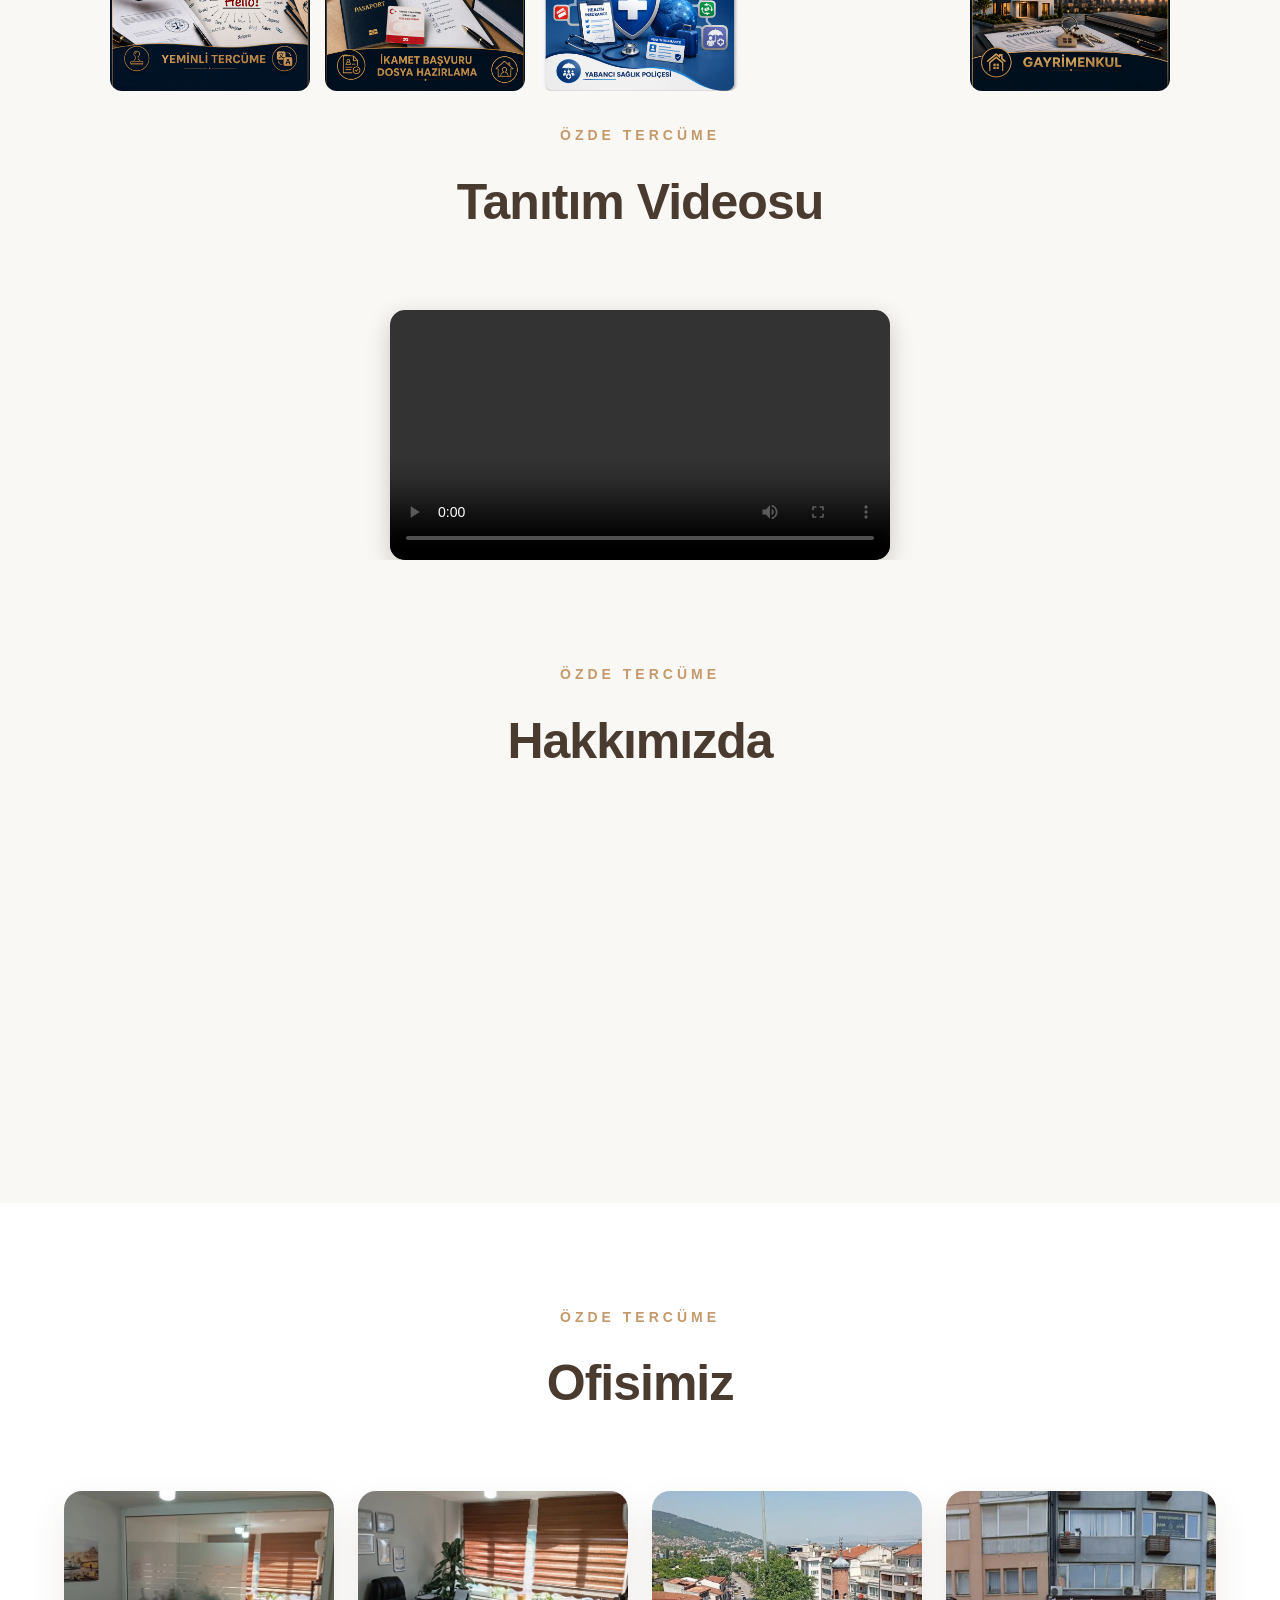
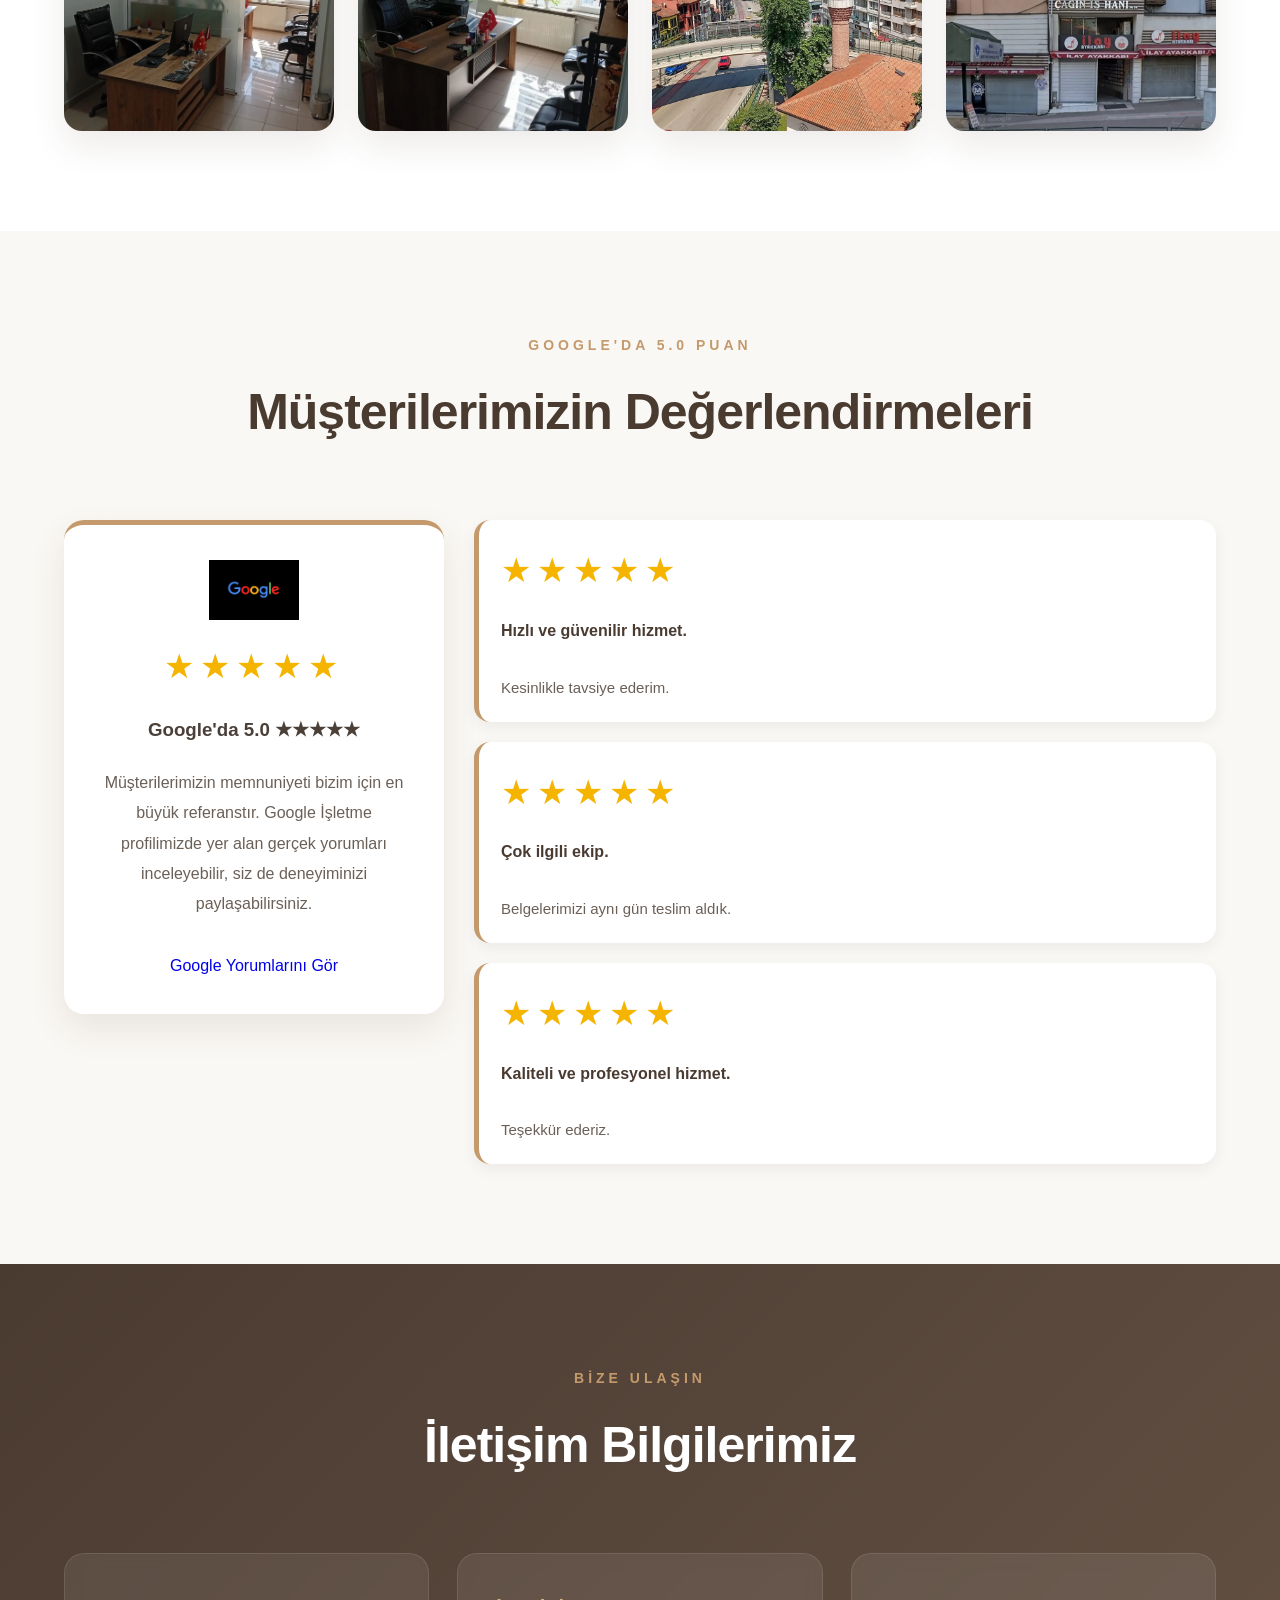
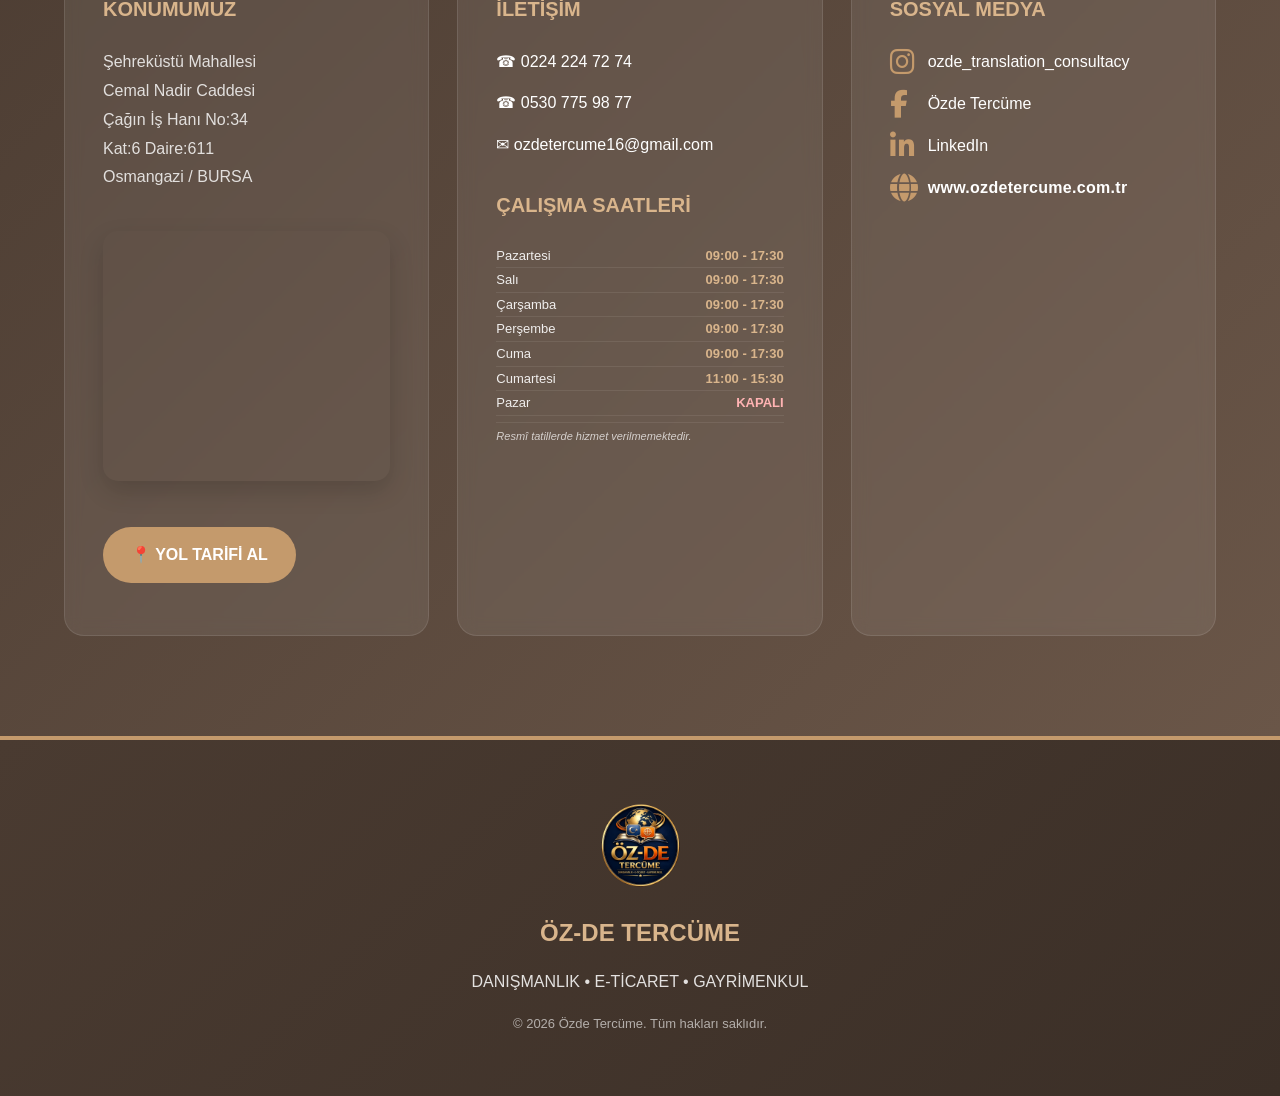
==== commit a4a4dc94: "Add menu toggle button to index.html" ====
--- a/index.html
+++ b/index.html
@@ -76,7 +76,9 @@
         <a class="logo" href="#anasayfa">
            <img src="logo.webp" alt="Özde Tercüme" width="200" height="80">
         </a>
-
+<button class="menu-toggle" aria-label="Menüyü Aç">
+    ☰
+</button>
         <nav class="main-nav">
             <a href="#anasayfa">ANA SAYFA</a>
             <a href="#hakkimizda">HAKKIMIZDA</a>
--- a/style.css
+++ b/style.css
@@ -1302,3 +1302,4 @@
         font-size: 40px;
     }
 }
+}
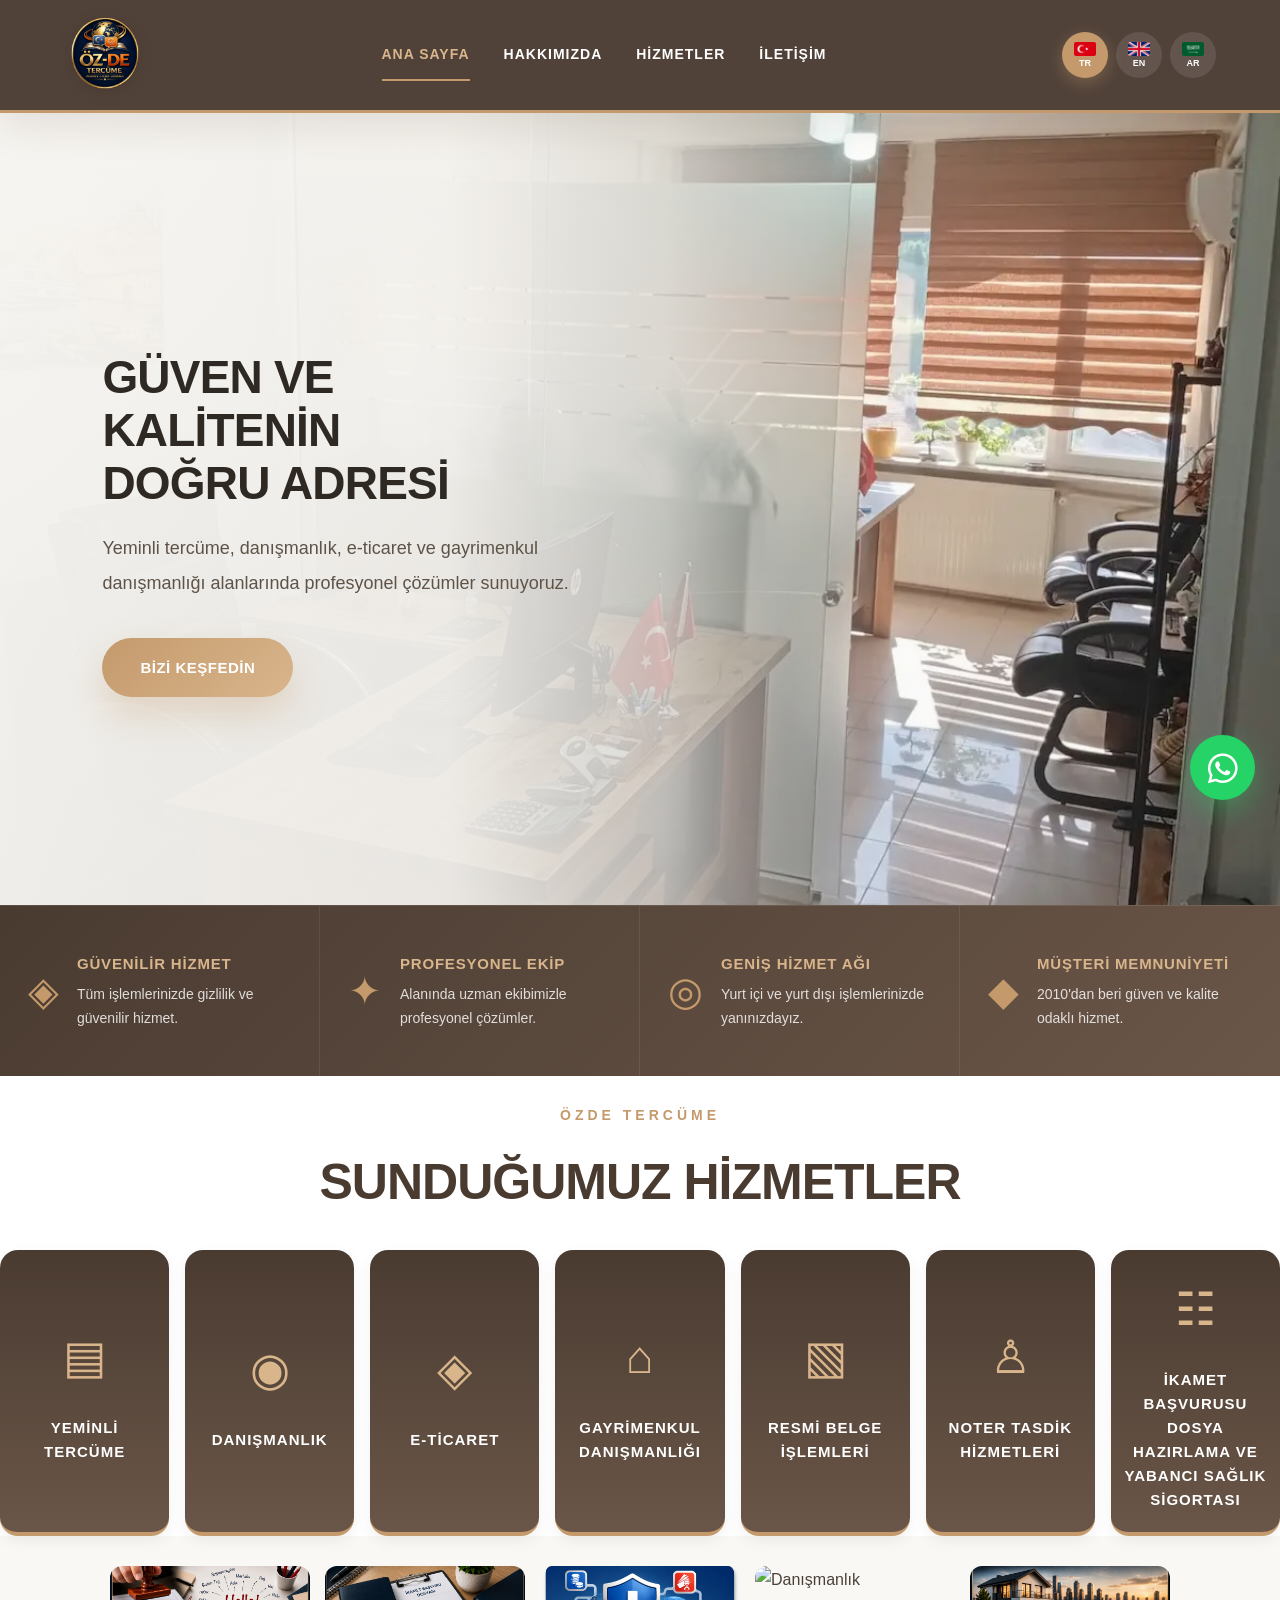
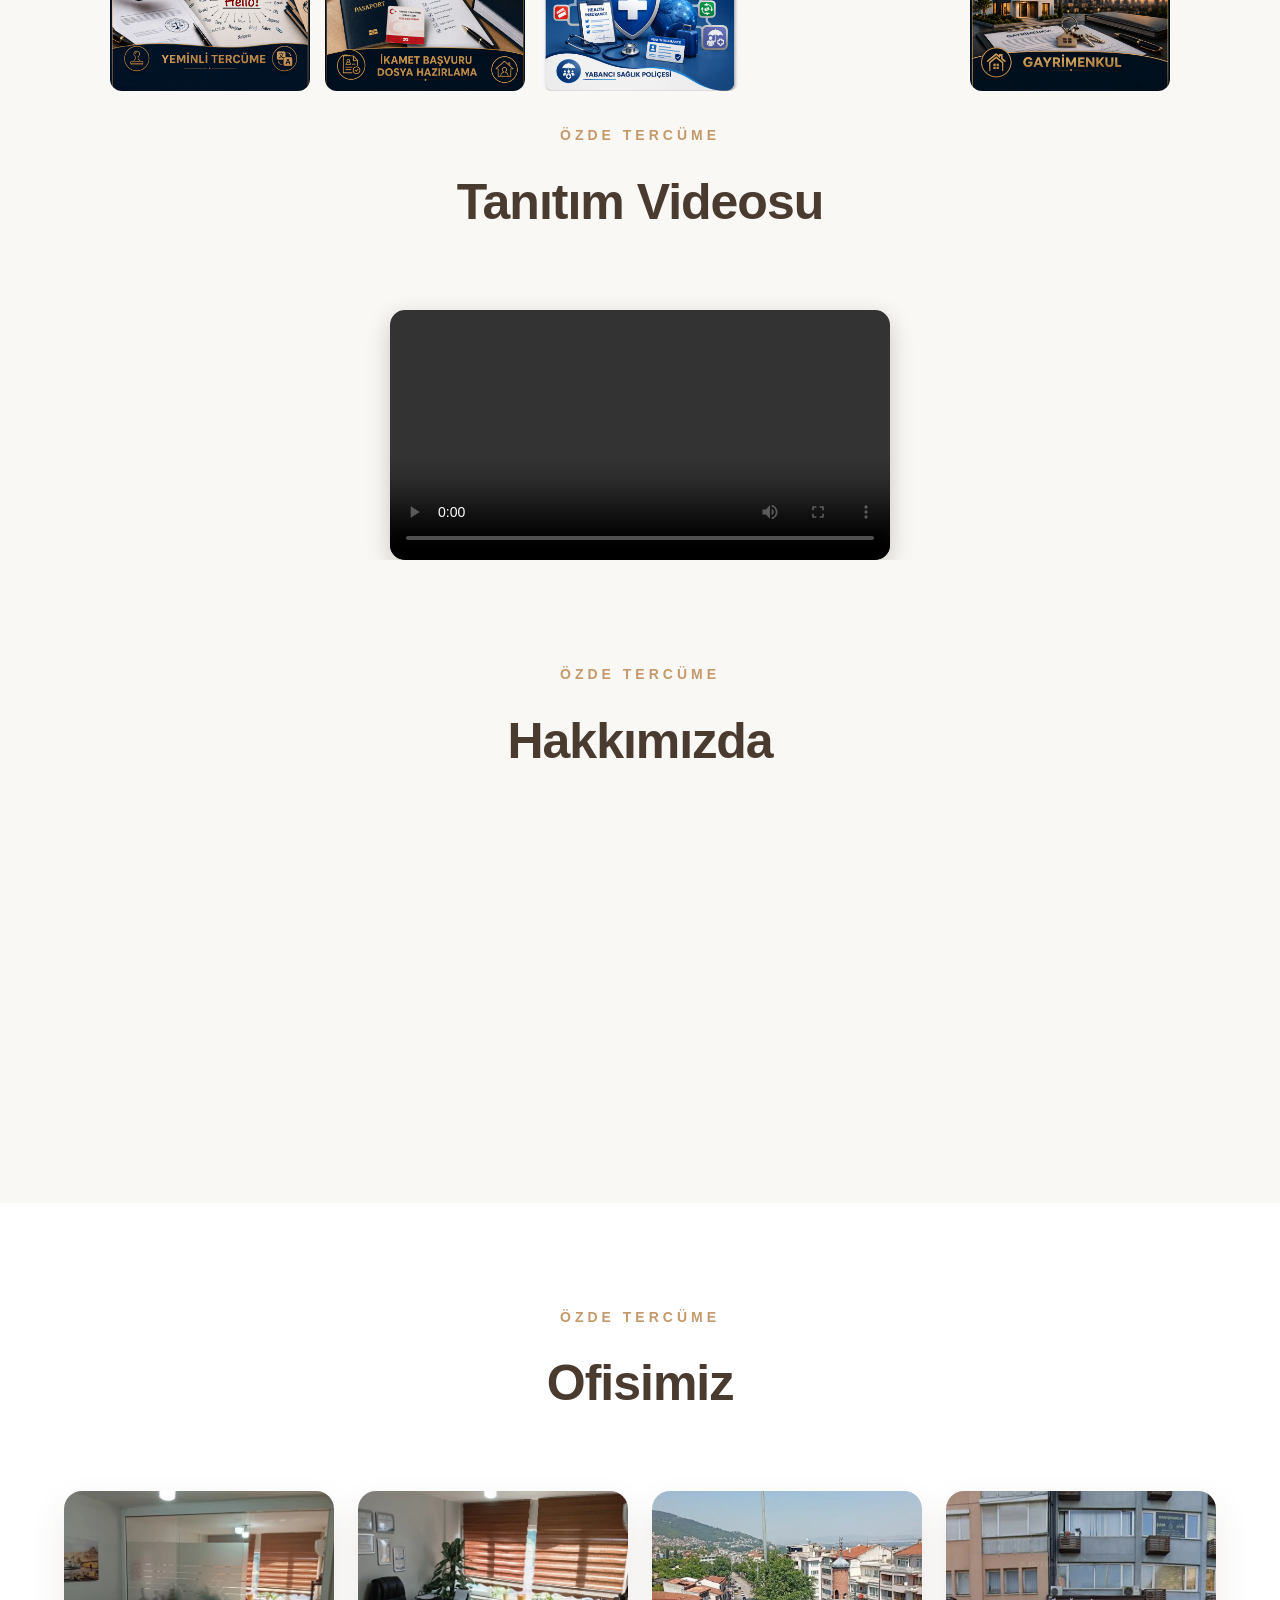
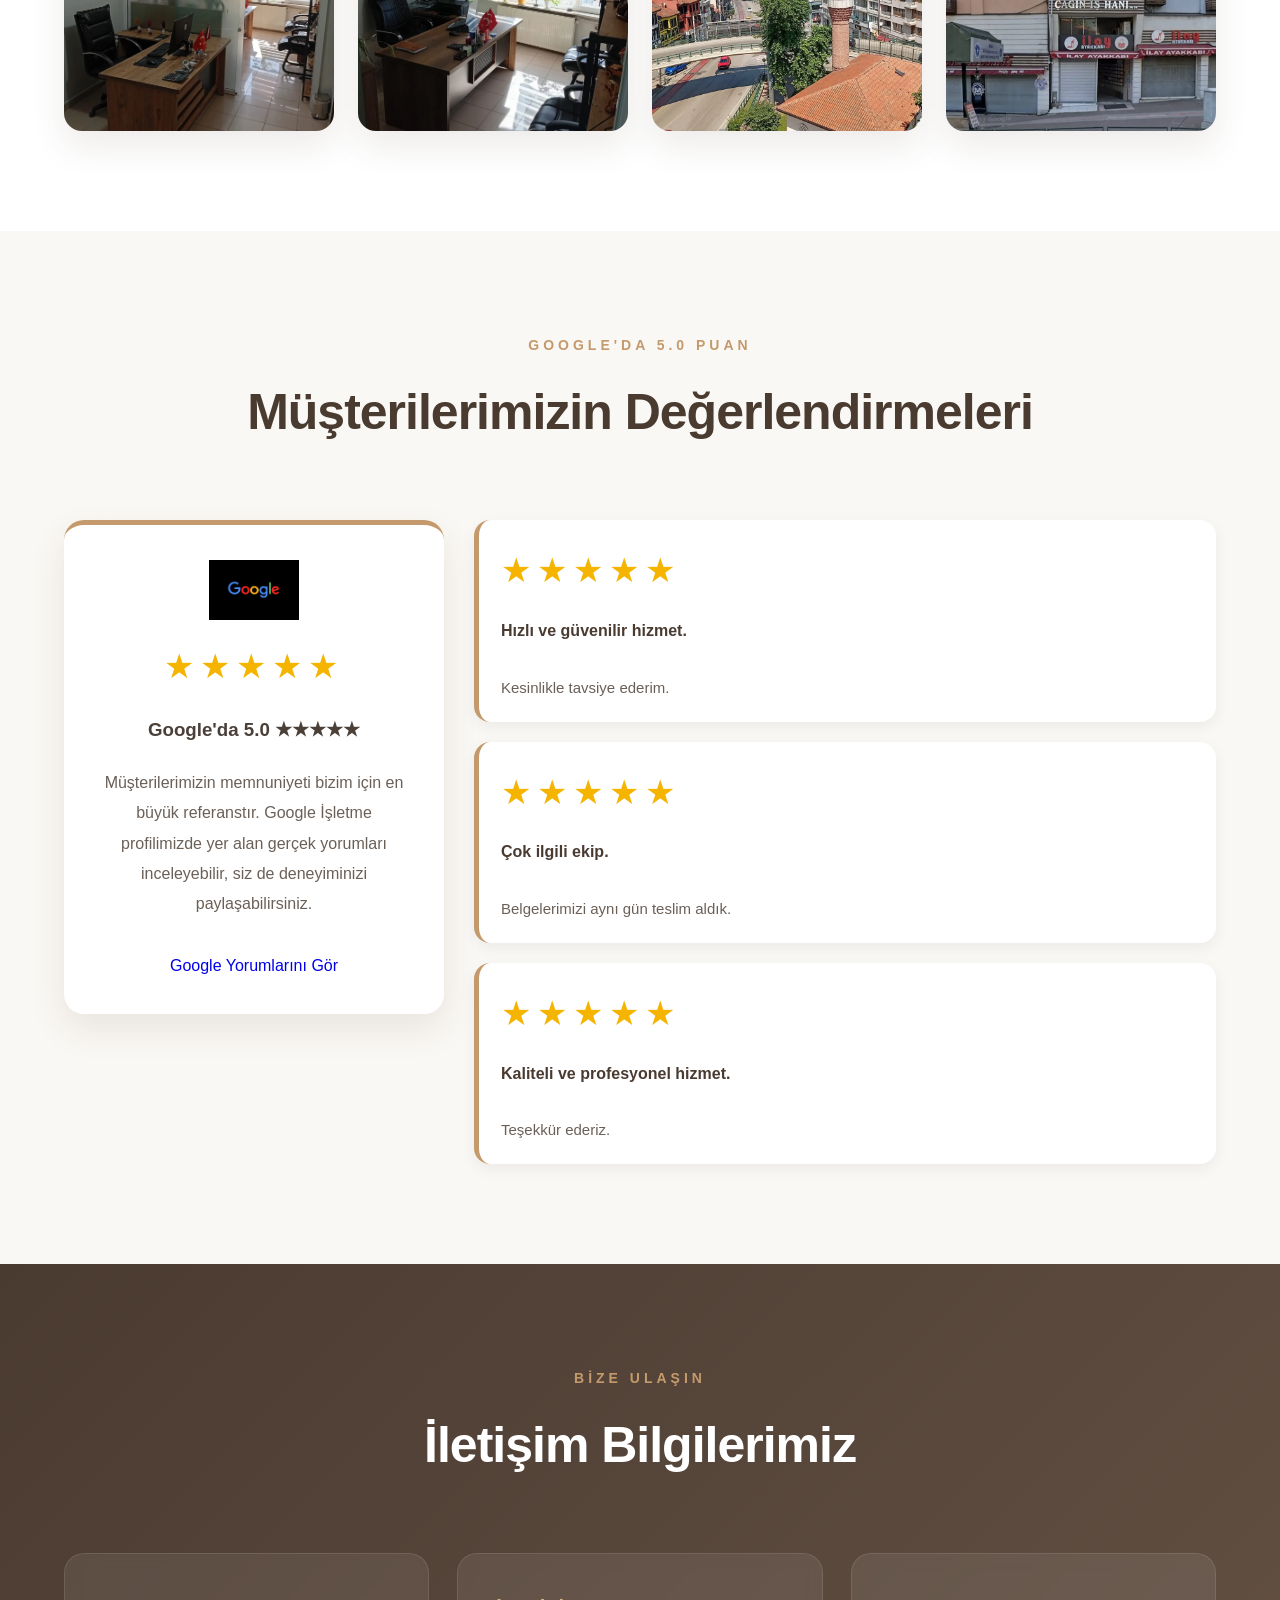
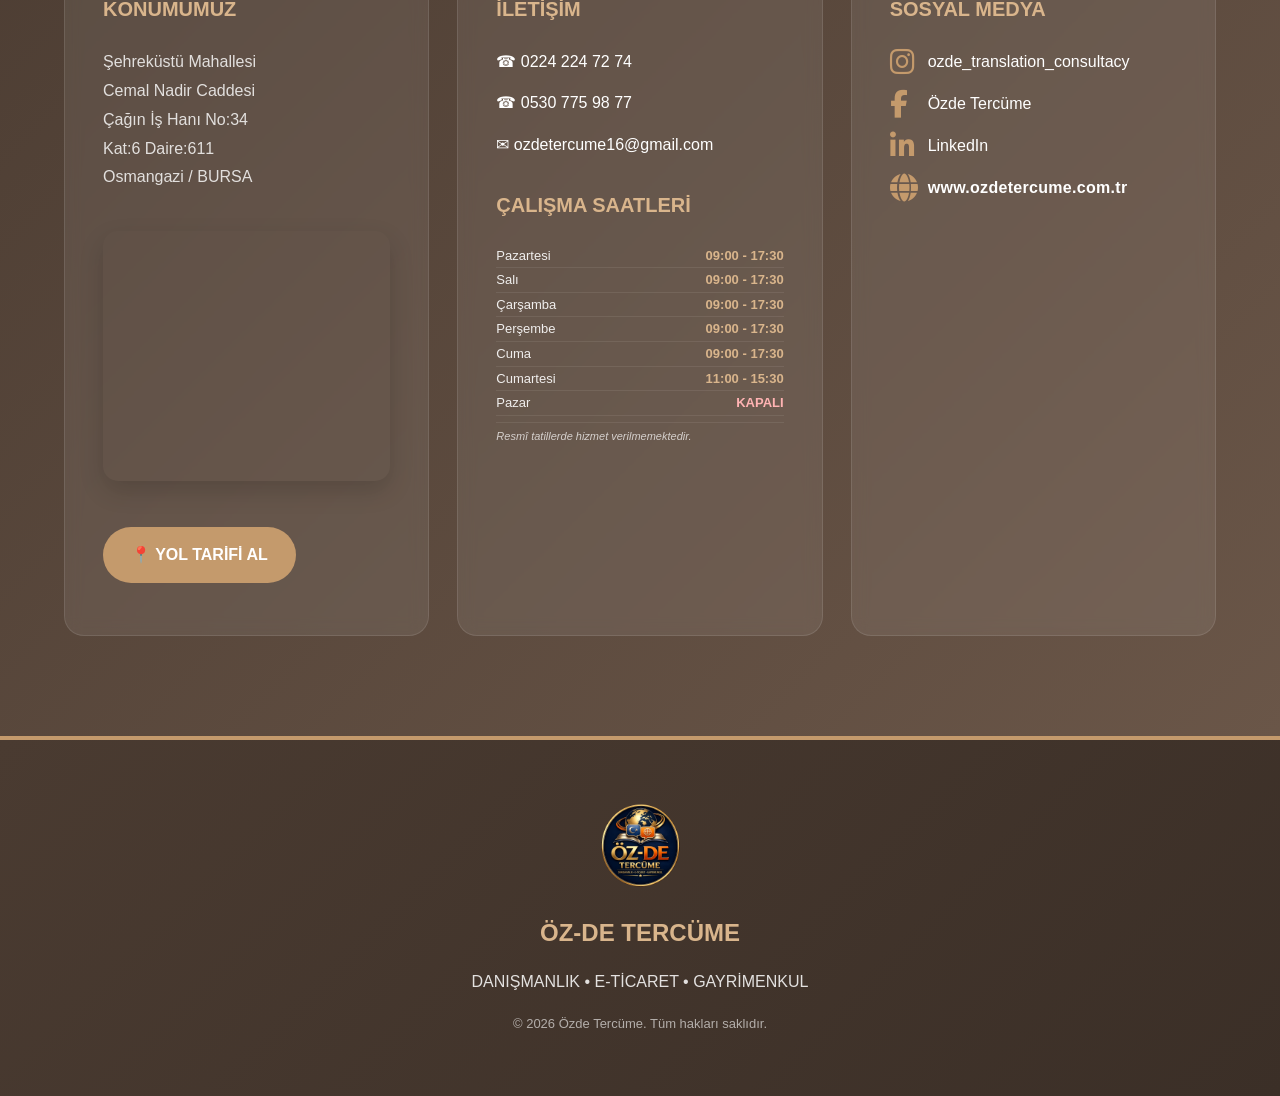
==== commit b985b204: "Remove menu toggle button from index.html Removed menu toggle button from the navigation." ====
--- a/index.html
+++ b/index.html
@@ -76,9 +76,7 @@
         <a class="logo" href="#anasayfa">
            <img src="logo.webp" alt="Özde Tercüme" width="200" height="80">
         </a>
-<button class="menu-toggle" aria-label="Menüyü Aç">
-    ☰
-</button>
+
         <nav class="main-nav">
             <a href="#anasayfa">ANA SAYFA</a>
             <a href="#hakkimizda">HAKKIMIZDA</a>
